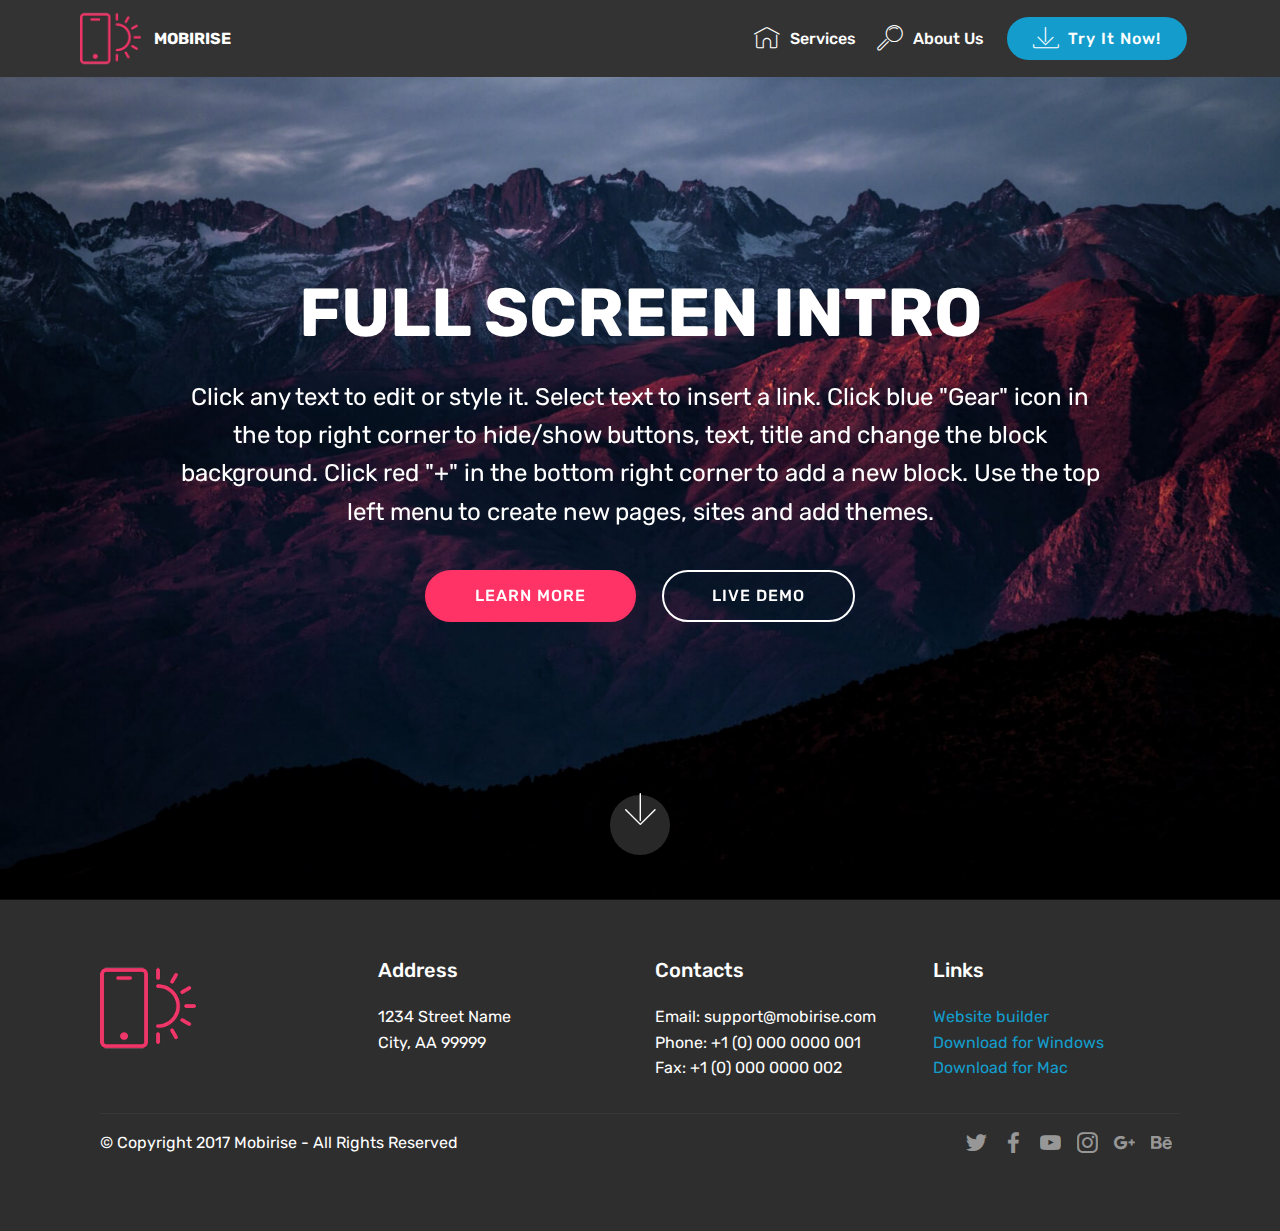
==== index.html @ bca8a63b "create github pages" ====
<!DOCTYPE html>
<html >
<head>
  <!-- Site made with Mobirise Website Builder v4.8.2, https://mobirise.com -->
  <meta charset="UTF-8">
  <meta http-equiv="X-UA-Compatible" content="IE=edge">
  <meta name="generator" content="Mobirise v4.8.2, mobirise.com">
  <meta name="viewport" content="width=device-width, initial-scale=1, minimum-scale=1">
  <link rel="shortcut icon" href="assets/images/logo2.png" type="image/x-icon">
  <meta name="description" content="">
  <title>Home</title>
  <link rel="stylesheet" href="assets/web/assets/mobirise-icons/mobirise-icons.css">
  <link rel="stylesheet" href="assets/tether/tether.min.css">
  <link rel="stylesheet" href="assets/bootstrap/css/bootstrap.min.css">
  <link rel="stylesheet" href="assets/bootstrap/css/bootstrap-grid.min.css">
  <link rel="stylesheet" href="assets/bootstrap/css/bootstrap-reboot.min.css">
  <link rel="stylesheet" href="assets/socicon/css/styles.css">
  <link rel="stylesheet" href="assets/dropdown/css/style.css">
  <link rel="stylesheet" href="assets/theme/css/style.css">
  <link rel="stylesheet" href="assets/mobirise/css/mbr-additional.css" type="text/css">
  
  
  
</head>
<body>
  <section class="menu cid-qTkzRZLJNu" once="menu" id="menu1-0">

    

    <nav class="navbar navbar-expand beta-menu navbar-dropdown align-items-center navbar-fixed-top navbar-toggleable-sm">
        <button class="navbar-toggler navbar-toggler-right" type="button" data-toggle="collapse" data-target="#navbarSupportedContent" aria-controls="navbarSupportedContent" aria-expanded="false" aria-label="Toggle navigation">
            <div class="hamburger">
                <span></span>
                <span></span>
                <span></span>
                <span></span>
            </div>
        </button>
        <div class="menu-logo">
            <div class="navbar-brand">
                <span class="navbar-logo">
                    <a href="https://mobirise.com">
                         <img src="assets/images/logo2.png" alt="Mobirise" style="height: 3.8rem;">
                    </a>
                </span>
                <span class="navbar-caption-wrap">
                    <a class="navbar-caption text-white display-4" href="https://mobirise.com">
                        MOBIRISE
                    </a>
                </span>
            </div>
        </div>
        <div class="collapse navbar-collapse" id="navbarSupportedContent">
            <ul class="navbar-nav nav-dropdown" data-app-modern-menu="true"><li class="nav-item">
                    <a class="nav-link link text-white display-4" href="https://mobirise.com">
                        <span class="mbri-home mbr-iconfont mbr-iconfont-btn"></span>
                        Services
                    </a>
                </li>
                <li class="nav-item">
                    <a class="nav-link link text-white display-4" href="https://mobirise.com">
                        <span class="mbri-search mbr-iconfont mbr-iconfont-btn"></span>
                        About Us
                    </a>
                </li></ul>
            <div class="navbar-buttons mbr-section-btn">
                <a class="btn btn-sm btn-primary display-4" href="https://mobirise.com">
                    <span class="mbri-save mbr-iconfont mbr-iconfont-btn "></span>
                    Try It Now!
                </a>
            </div>
        </div>
    </nav>
</section>

<section class="engine"><a href="https://mobiri.se/e">make your own site</a></section><section class="cid-qTkA127IK8 mbr-fullscreen mbr-parallax-background" id="header2-1">

    

    

    <div class="container align-center">
        <div class="row justify-content-md-center">
            <div class="mbr-white col-md-10">
                <h1 class="mbr-section-title mbr-bold pb-3 mbr-fonts-style display-1">
                    FULL SCREEN INTRO
                </h1>
                
                <p class="mbr-text pb-3 mbr-fonts-style display-5">
                    Click any text to edit or style it. Select text to insert a link. Click blue "Gear" icon in the top right corner to hide/show buttons, text, title and change the block background. Click red "+" in the bottom right corner to add a new block. Use the top left menu to create new pages, sites and add themes.
                </p>
                <div class="mbr-section-btn"><a class="btn btn-md btn-secondary display-4" href="https://mobirise.com">LEARN MORE</a>
                    <a class="btn btn-md btn-white-outline display-4" href="https://mobirise.com">LIVE DEMO</a></div>
            </div>
        </div>
    </div>
    <div class="mbr-arrow hidden-sm-down" aria-hidden="true">
        <a href="#next">
            <i class="mbri-down mbr-iconfont"></i>
        </a>
    </div>
</section>

<section class="cid-qTkAaeaxX5" id="footer1-2">

    

    

    <div class="container">
        <div class="media-container-row content text-white">
            <div class="col-12 col-md-3">
                <div class="media-wrap">
                    <a href="https://mobirise.com/">
                        <img src="assets/images/logo2.png" alt="Mobirise">
                    </a>
                </div>
            </div>
            <div class="col-12 col-md-3 mbr-fonts-style display-7">
                <h5 class="pb-3">
                    Address
                </h5>
                <p class="mbr-text">
                    1234 Street Name
                    <br>City, AA 99999
                </p>
            </div>
            <div class="col-12 col-md-3 mbr-fonts-style display-7">
                <h5 class="pb-3">
                    Contacts
                </h5>
                <p class="mbr-text">
                    Email: support@mobirise.com
                    <br>Phone: +1 (0) 000 0000 001
                    <br>Fax: +1 (0) 000 0000 002
                </p>
            </div>
            <div class="col-12 col-md-3 mbr-fonts-style display-7">
                <h5 class="pb-3">
                    Links
                </h5>
                <p class="mbr-text">
                    <a class="text-primary" href="https://mobirise.com/">Website builder</a>
                    <br><a class="text-primary" href="https://mobirise.com/mobirise-free-win.zip">Download for Windows</a>
                    <br><a class="text-primary" href="https://mobirise.com/mobirise-free-mac.zip">Download for Mac</a>
                </p>
            </div>
        </div>
        <div class="footer-lower">
            <div class="media-container-row">
                <div class="col-sm-12">
                    <hr>
                </div>
            </div>
            <div class="media-container-row mbr-white">
                <div class="col-sm-6 copyright">
                    <p class="mbr-text mbr-fonts-style display-7">
                        © Copyright 2017 Mobirise - All Rights Reserved
                    </p>
                </div>
                <div class="col-md-6">
                    <div class="social-list align-right">
                        <div class="soc-item">
                            <a href="https://twitter.com/mobirise" target="_blank">
                                <span class="socicon-twitter socicon mbr-iconfont mbr-iconfont-social"></span>
                            </a>
                        </div>
                        <div class="soc-item">
                            <a href="https://www.facebook.com/pages/Mobirise/1616226671953247" target="_blank">
                                <span class="socicon-facebook socicon mbr-iconfont mbr-iconfont-social"></span>
                            </a>
                        </div>
                        <div class="soc-item">
                            <a href="https://www.youtube.com/c/mobirise" target="_blank">
                                <span class="socicon-youtube socicon mbr-iconfont mbr-iconfont-social"></span>
                            </a>
                        </div>
                        <div class="soc-item">
                            <a href="https://instagram.com/mobirise" target="_blank">
                                <span class="socicon-instagram socicon mbr-iconfont mbr-iconfont-social"></span>
                            </a>
                        </div>
                        <div class="soc-item">
                            <a href="https://plus.google.com/u/0/+Mobirise" target="_blank">
                                <span class="socicon-googleplus socicon mbr-iconfont mbr-iconfont-social"></span>
                            </a>
                        </div>
                        <div class="soc-item">
                            <a href="https://www.behance.net/Mobirise" target="_blank">
                                <span class="socicon-behance socicon mbr-iconfont mbr-iconfont-social"></span>
                            </a>
                        </div>
                    </div>
                </div>
            </div>
        </div>
    </div>
</section>


  <script src="assets/web/assets/jquery/jquery.min.js"></script>
  <script src="assets/popper/popper.min.js"></script>
  <script src="assets/tether/tether.min.js"></script>
  <script src="assets/bootstrap/js/bootstrap.min.js"></script>
  <script src="assets/dropdown/js/script.min.js"></script>
  <script src="assets/touchswipe/jquery.touch-swipe.min.js"></script>
  <script src="assets/parallax/jarallax.min.js"></script>
  <script src="assets/smoothscroll/smooth-scroll.js"></script>
  <script src="assets/theme/js/script.js"></script>
  
  
</body>
</html>
---- assets/web/assets/mobirise-icons/mobirise-icons.css ----
@font-face {
  font-family: 'MobiriseIcons';
  src:  url('mobirise-icons.eot?spat4u');
  src:  url('mobirise-icons.eot?spat4u#iefix') format('embedded-opentype'),
    url('mobirise-icons.ttf?spat4u') format('truetype'),
    url('mobirise-icons.woff?spat4u') format('woff'),
    url('mobirise-icons.svg?spat4u#MobiriseIcons') format('svg');
  font-weight: normal;
  font-style: normal;
}

[class^="mbri-"], [class*=" mbri-"] {
  /* use !important to prevent issues with browser extensions that change fonts */
  font-family: MobiriseIcons !important;
  speak: none;
  font-style: normal;
  font-weight: normal;
  font-variant: normal;
  text-transform: none;
  line-height: 1;

  /* Better Font Rendering =========== */
  -webkit-font-smoothing: antialiased;
  -moz-osx-font-smoothing: grayscale;
}

.mbri-add-submenu:before {
  content: "\e900";
}
.mbri-alert:before {
  content: "\e901";
}
.mbri-align-center:before {
  content: "\e902";
}
.mbri-align-justify:before {
  content: "\e903";
}
.mbri-align-left:before {
  content: "\e904";
}
.mbri-align-right:before {
  content: "\e905";
}
.mbri-android:before {
  content: "\e906";
}
.mbri-apple:before {
  content: "\e907";
}
.mbri-arrow-down:before {
  content: "\e908";
}
.mbri-arrow-next:before {
  content: "\e909";
}
.mbri-arrow-prev:before {
  content: "\e90a";
}
.mbri-arrow-up:before {
  content: "\e90b";
}
.mbri-bold:before {
  content: "\e90c";
}
.mbri-bookmark:before {
  content: "\e90d";
}
.mbri-bootstrap:before {
  content: "\e90e";
}
.mbri-briefcase:before {
  content: "\e90f";
}
.mbri-browse:before {
  content: "\e910";
}
.mbri-bulleted-list:before {
  content: "\e911";
}
.mbri-calendar:before {
  content: "\e912";
}
.mbri-camera:before {
  content: "\e913";
}
.mbri-cart-add:before {
  content: "\e914";
}
.mbri-cart-full:before {
  content: "\e915";
}
.mbri-cash:before {
  content: "\e916";
}
.mbri-change-style:before {
  content: "\e917";
}
.mbri-chat:before {
  content: "\e918";
}
.mbri-clock:before {
  content: "\e919";
}
.mbri-close:before {
  content: "\e91a";
}
.mbri-cloud:before {
  content: "\e91b";
}
.mbri-code:before {
  content: "\e91c";
}
.mbri-contact-form:before {
  content: "\e91d";
}
.mbri-credit-card:before {
  content: "\e91e";
}
.mbri-cursor-click:before {
  content: "\e91f";
}
.mbri-cust-feedback:before {
  content: "\e920";
}
.mbri-database:before {
  content: "\e921";
}
.mbri-delivery:before {
  content: "\e922";
}
.mbri-desktop:before {
  content: "\e923";
}
.mbri-devices:before {
  content: "\e924";
}
.mbri-down:before {
  content: "\e925";
}
.mbri-download:before {
  content: "\e989";
}
.mbri-drag-n-drop:before {
  content: "\e927";
}
.mbri-drag-n-drop2:before {
  content: "\e928";
}
.mbri-edit:before {
  content: "\e929";
}
.mbri-edit2:before {
  content: "\e92a";
}
.mbri-error:before {
  content: "\e92b";
}
.mbri-extension:before {
  content: "\e92c";
}
.mbri-features:before {
  content: "\e92d";
}
.mbri-file:before {
  content: "\e92e";
}
.mbri-flag:before {
  content: "\e92f";
}
.mbri-folder:before {
  content: "\e930";
}
.mbri-gift:before {
  content: "\e931";
}
.mbri-github:before {
  content: "\e932";
}
.mbri-globe:before {
  content: "\e933";
}
.mbri-globe-2:before {
  content: "\e934";
}
.mbri-growing-chart:before {
  content: "\e935";
}
.mbri-hearth:before {
  content: "\e936";
}
.mbri-help:before {
  content: "\e937";
}
.mbri-home:before {
  content: "\e938";
}
.mbri-hot-cup:before {
  content: "\e939";
}
.mbri-idea:before {
  content: "\e93a";
}
.mbri-image-gallery:before {
  content: "\e93b";
}
.mbri-image-slider:before {
  content: "\e93c";
}
.mbri-info:before {
  content: "\e93d";
}
.mbri-italic:before {
  content: "\e93e";
}
.mbri-key:before {
  content: "\e93f";
}
.mbri-laptop:before {
  content: "\e940";
}
.mbri-layers:before {
  content: "\e941";
}
.mbri-left-right:before {
  content: "\e942";
}
.mbri-left:before {
  content: "\e943";
}
.mbri-letter:before {
  content: "\e944";
}
.mbri-like:before {
  content: "\e945";
}
.mbri-link:before {
  content: "\e946";
}
.mbri-lock:before {
  content: "\e947";
}
.mbri-login:before {
  content: "\e948";
}
.mbri-logout:before {
  content: "\e949";
}
.mbri-magic-stick:before {
  content: "\e94a";
}
.mbri-map-pin:before {
  content: "\e94b";
}
.mbri-menu:before {
  content: "\e94c";
}
.mbri-mobile:before {
  content: "\e94d";
}
.mbri-mobile2:before {
  content: "\e94e";
}
.mbri-mobirise:before {
  content: "\e94f";
}
.mbri-more-horizontal:before {
  content: "\e950";
}
.mbri-more-vertical:before {
  content: "\e951";
}
.mbri-music:before {
  content: "\e952";
}
.mbri-new-file:before {
  content: "\e953";
}
.mbri-numbered-list:before {
  content: "\e954";
}
.mbri-opened-folder:before {
  content: "\e955";
}
.mbri-pages:before {
  content: "\e956";
}
.mbri-paper-plane:before {
  content: "\e957";
}
.mbri-paperclip:before {
  content: "\e958";
}
.mbri-photo:before {
  content: "\e959";
}
.mbri-photos:before {
  content: "\e95a";
}
.mbri-pin:before {
  content: "\e95b";
}
.mbri-play:before {
  content: "\e95c";
}
.mbri-plus:before {
  content: "\e95d";
}
.mbri-preview:before {
  content: "\e95e";
}
.mbri-print:before {
  content: "\e95f";
}
.mbri-protect:before {
  content: "\e960";
}
.mbri-question:before {
  content: "\e961";
}
.mbri-quote-left:before {
  content: "\e962";
}
.mbri-quote-right:before {
  content: "\e963";
}
.mbri-refresh:before {
  content: "\e964";
}
.mbri-responsive:before {
  content: "\e965";
}
.mbri-right:before {
  content: "\e966";
}
.mbri-rocket:before {
  content: "\e967";
}
.mbri-sad-face:before {
  content: "\e968";
}
.mbri-sale:before {
  content: "\e969";
}
.mbri-save:before {
  content: "\e96a";
}
.mbri-search:before {
  content: "\e96b";
}
.mbri-setting:before {
  content: "\e96c";
}
.mbri-setting2:before {
  content: "\e96d";
}
.mbri-setting3:before {
  content: "\e96e";
}
.mbri-share:before {
  content: "\e96f";
}
.mbri-shopping-bag:before {
  content: "\e970";
}
.mbri-shopping-basket:before {
  content: "\e971";
}
.mbri-shopping-cart:before {
  content: "\e972";
}
.mbri-sites:before {
  content: "\e973";
}
.mbri-smile-face:before {
  content: "\e974";
}
.mbri-speed:before {
  content: "\e975";
}
.mbri-star:before {
  content: "\e976";
}
.mbri-success:before {
  content: "\e977";
}
.mbri-sun:before {
  content: "\e978";
}
.mbri-sun2:before {
  content: "\e979";
}
.mbri-tablet:before {
  content: "\e97a";
}
.mbri-tablet-vertical:before {
  content: "\e97b";
}
.mbri-target:before {
  content: "\e97c";
}
.mbri-timer:before {
  content: "\e97d";
}
.mbri-to-ftp:before {
  content: "\e97e";
}
.mbri-to-local-drive:before {
  content: "\e97f";
}
.mbri-touch-swipe:before {
  content: "\e980";
}
.mbri-touch:before {
  content: "\e981";
}
.mbri-trash:before {
  content: "\e982";
}
.mbri-underline:before {
  content: "\e983";
}
.mbri-unlink:before {
  content: "\e984";
}
.mbri-unlock:before {
  content: "\e985";
}
.mbri-up-down:before {
  content: "\e986";
}
.mbri-up:before {
  content: "\e987";
}
.mbri-update:before {
  content: "\e988";
}
.mbri-upload:before {
 content: "\e926"; 
}
.mbri-user:before {
  content: "\e98a";
}
.mbri-user2:before {
  content: "\e98b";
}
.mbri-users:before {
  content: "\e98c";
}
.mbri-video:before {
  content: "\e98d";
}
.mbri-video-play:before {
  content: "\e98e";
}
.mbri-watch:before {
  content: "\e98f";
}
.mbri-website-theme:before {
  content: "\e990";
}
.mbri-wifi:before {
  content: "\e991";
}
.mbri-windows:before {
  content: "\e992";
}
.mbri-zoom-out:before {
  content: "\e993";
}
.mbri-redo:before {
  content: "\e994";
}
.mbri-undo:before {
  content: "\e995";
}
---- assets/socicon/css/styles.css ----
@charset "UTF-8";

@font-face {
  font-family: "socicon";
  src:url("../fonts/socicon.eot");
  src:url("../fonts/socicon.eot?#iefix") format("embedded-opentype"),
    url("../fonts/socicon.woff") format("woff"),
    url("../fonts/socicon.ttf") format("truetype"),
    url("../fonts/socicon.svg#socicon") format("svg");
  font-weight: normal;
  font-style: normal;

}

[data-icon]:before {
  font-family: "socicon" !important;
  content: attr(data-icon);
  font-style: normal !important;
  font-weight: normal !important;
  font-variant: normal !important;
  text-transform: none !important;
  speak: none;
  line-height: 1;
  -webkit-font-smoothing: antialiased;
  -moz-osx-font-smoothing: grayscale;
}

[class^="socicon-"]:before,
[class*=" socicon-"]:before {
  font-family: "socicon" !important;
  font-style: normal !important;
  font-weight: normal !important;
  font-variant: normal !important;
  text-transform: none !important;
  speak: none;
  line-height: 1;
  -webkit-font-smoothing: antialiased;
  -moz-osx-font-smoothing: grayscale;
}

.socicon-modelmayhem:before {
  content: "\e000";
}
.socicon-mixcloud:before {
  content: "\e001";
}
.socicon-drupal:before {
  content: "\e002";
}
.socicon-swarm:before {
  content: "\e003";
}
.socicon-istock:before {
  content: "\e004";
}
.socicon-yammer:before {
  content: "\e005";
}
.socicon-ello:before {
  content: "\e006";
}
.socicon-stackoverflow:before {
  content: "\e007";
}
.socicon-persona:before {
  content: "\e008";
}
.socicon-triplej:before {
  content: "\e009";
}
.socicon-houzz:before {
  content: "\e00a";
}
.socicon-rss:before {
  content: "\e00b";
}
.socicon-paypal:before {
  content: "\e00c";
}
.socicon-odnoklassniki:before {
  content: "\e00d";
}
.socicon-airbnb:before {
  content: "\e00e";
}
.socicon-periscope:before {
  content: "\e00f";
}
.socicon-outlook:before {
  content: "\e010";
}
.socicon-coderwall:before {
  content: "\e011";
}
.socicon-tripadvisor:before {
  content: "\e012";
}
.socicon-appnet:before {
  content: "\e013";
}
.socicon-goodreads:before {
  content: "\e014";
}
.socicon-tripit:before {
  content: "\e015";
}
.socicon-lanyrd:before {
  content: "\e016";
}
.socicon-slideshare:before {
  content: "\e017";
}
.socicon-buffer:before {
  content: "\e018";
}
.socicon-disqus:before {
  content: "\e019";
}
.socicon-vkontakte:before {
  content: "\e01a";
}
.socicon-whatsapp:before {
  content: "\e01b";
}
.socicon-patreon:before {
  content: "\e01c";
}
.socicon-storehouse:before {
  content: "\e01d";
}
.socicon-pocket:before {
  content: "\e01e";
}
.socicon-mail:before {
  content: "\e01f";
}
.socicon-blogger:before {
  content: "\e020";
}
.socicon-technorati:before {
  content: "\e021";
}
.socicon-reddit:before {
  content: "\e022";
}
.socicon-dribbble:before {
  content: "\e023";
}
.socicon-stumbleupon:before {
  content: "\e024";
}
.socicon-digg:before {
  content: "\e025";
}
.socicon-envato:before {
  content: "\e026";
}
.socicon-behance:before {
  content: "\e027";
}
.socicon-delicious:before {
  content: "\e028";
}
.socicon-deviantart:before {
  content: "\e029";
}
.socicon-forrst:before {
  content: "\e02a";
}
.socicon-play:before {
  content: "\e02b";
}
.socicon-zerply:before {
  content: "\e02c";
}
.socicon-wikipedia:before {
  content: "\e02d";
}
.socicon-apple:before {
  content: "\e02e";
}
.socicon-flattr:before {
  content: "\e02f";
}
.socicon-github:before {
  content: "\e030";
}
.socicon-renren:before {
  content: "\e031";
}
.socicon-friendfeed:before {
  content: "\e032";
}
.socicon-newsvine:before {
  content: "\e033";
}
.socicon-identica:before {
  content: "\e034";
}
.socicon-bebo:before {
  content: "\e035";
}
.socicon-zynga:before {
  content: "\e036";
}
.socicon-steam:before {
  content: "\e037";
}
.socicon-xbox:before {
  content: "\e038";
}
.socicon-windows:before {
  content: "\e039";
}
.socicon-qq:before {
  content: "\e03a";
}
.socicon-douban:before {
  content: "\e03b";
}
.socicon-meetup:before {
  content: "\e03c";
}
.socicon-playstation:before {
  content: "\e03d";
}
.socicon-android:before {
  content: "\e03e";
}
.socicon-snapchat:before {
  content: "\e03f";
}
.socicon-twitter:before {
  content: "\e040";
}
.socicon-facebook:before {
  content: "\e041";
}
.socicon-googleplus:before {
  content: "\e042";
}
.socicon-pinterest:before {
  content: "\e043";
}
.socicon-foursquare:before {
  content: "\e044";
}
.socicon-yahoo:before {
  content: "\e045";
}
.socicon-skype:before {
  content: "\e046";
}
.socicon-yelp:before {
  content: "\e047";
}
.socicon-feedburner:before {
  content: "\e048";
}
.socicon-linkedin:before {
  content: "\e049";
}
.socicon-viadeo:before {
  content: "\e04a";
}
.socicon-xing:before {
  content: "\e04b";
}
.socicon-myspace:before {
  content: "\e04c";
}
.socicon-soundcloud:before {
  content: "\e04d";
}
.socicon-spotify:before {
  content: "\e04e";
}
.socicon-grooveshark:before {
  content: "\e04f";
}
.socicon-lastfm:before {
  content: "\e050";
}
.socicon-youtube:before {
  content: "\e051";
}
.socicon-vimeo:before {
  content: "\e052";
}
.socicon-dailymotion:before {
  content: "\e053";
}
.socicon-vine:before {
  content: "\e054";
}
.socicon-flickr:before {
  content: "\e055";
}
.socicon-500px:before {
  content: "\e056";
}
.socicon-wordpress:before {
  content: "\e058";
}
.socicon-tumblr:before {
  content: "\e059";
}
.socicon-twitch:before {
  content: "\e05a";
}
.socicon-8tracks:before {
  content: "\e05b";
}
.socicon-amazon:before {
  content: "\e05c";
}
.socicon-icq:before {
  content: "\e05d";
}
.socicon-smugmug:before {
  content: "\e05e";
}
.socicon-ravelry:before {
  content: "\e05f";
}
.socicon-weibo:before {
  content: "\e060";
}
.socicon-baidu:before {
  content: "\e061";
}
.socicon-angellist:before {
  content: "\e062";
}
.socicon-ebay:before {
  content: "\e063";
}
.socicon-imdb:before {
  content: "\e064";
}
.socicon-stayfriends:before {
  content: "\e065";
}
.socicon-residentadvisor:before {
  content: "\e066";
}
.socicon-google:before {
  content: "\e067";
}
.socicon-yandex:before {
  content: "\e068";
}
.socicon-sharethis:before {
  content: "\e069";
}
.socicon-bandcamp:before {
  content: "\e06a";
}
.socicon-itunes:before {
  content: "\e06b";
}
.socicon-deezer:before {
  content: "\e06c";
}
.socicon-telegram:before {
  content: "\e06e";
}
.socicon-openid:before {
  content: "\e06f";
}
.socicon-amplement:before {
  content: "\e070";
}
.socicon-viber:before {
  content: "\e071";
}
.socicon-zomato:before {
  content: "\e072";
}
.socicon-draugiem:before {
  content: "\e074";
}
.socicon-endomodo:before {
  content: "\e075";
}
.socicon-filmweb:before {
  content: "\e076";
}
.socicon-stackexchange:before {
  content: "\e077";
}
.socicon-wykop:before {
  content: "\e078";
}
.socicon-teamspeak:before {
  content: "\e079";
}
.socicon-teamviewer:before {
  content: "\e07a";
}
.socicon-ventrilo:before {
  content: "\e07b";
}
.socicon-younow:before {
  content: "\e07c";
}
.socicon-raidcall:before {
  content: "\e07d";
}
.socicon-mumble:before {
  content: "\e07e";
}
.socicon-medium:before {
  content: "\e06d";
}
.socicon-bebee:before {
  content: "\e07f";
}
.socicon-hitbox:before {
  content: "\e080";
}
.socicon-reverbnation:before {
  content: "\e081";
}
.socicon-formulr:before {
  content: "\e082";
}
.socicon-instagram:before {
  content: "\e057";
}
.socicon-battlenet:before {
  content: "\e083";
}
.socicon-chrome:before {
  content: "\e084";
}
.socicon-discord:before {
  content: "\e086";
}
.socicon-issuu:before {
  content: "\e087";
}
.socicon-macos:before {
  content: "\e088";
}
.socicon-firefox:before {
  content: "\e089";
}
.socicon-opera:before {
  content: "\e08d";
}
.socicon-keybase:before {
  content: "\e090";
}
.socicon-alliance:before {
  content: "\e091";
}
.socicon-livejournal:before {
  content: "\e092";
}
.socicon-googlephotos:before {
  content: "\e093";
}
.socicon-horde:before {
  content: "\e094";
}
.socicon-etsy:before {
  content: "\e095";
}
.socicon-zapier:before {
  content: "\e096";
}
.socicon-google-scholar:before {
  content: "\e097";
}
.socicon-researchgate:before {
  content: "\e098";
}
.socicon-wechat:before {
  content: "\e099";
}
.socicon-strava:before {
  content: "\e09a";
}
.socicon-line:before {
  content: "\e09b";
}
.socicon-lyft:before {
  content: "\e09c";
}
.socicon-uber:before {
  content: "\e09d";
}
.socicon-songkick:before {
  content: "\e09e";
}
.socicon-viewbug:before {
  content: "\e09f";
}
.socicon-googlegroups:before {
  content: "\e0a0";
}
.socicon-quora:before {
  content: "\e073";
}
.socicon-diablo:before {
  content: "\e085";
}
.socicon-blizzard:before {
  content: "\e0a1";
}
.socicon-hearthstone:before {
  content: "\e08b";
}
.socicon-heroes:before {
  content: "\e08a";
}
.socicon-overwatch:before {
  content: "\e08c";
}
.socicon-warcraft:before {
  content: "\e08e";
}
.socicon-starcraft:before {
  content: "\e08f";
}
.socicon-beam:before {
  content: "\e0a2";
}
.socicon-curse:before {
  content: "\e0a3";
}
.socicon-player:before {
  content: "\e0a4";
}
.socicon-streamjar:before {
  content: "\e0a5";
}
.socicon-nintendo:before {
  content: "\e0a6";
}
.socicon-hellocoton:before {
  content: "\e0a7";
}
---- assets/dropdown/css/style.css ----
.navbar-dropdown {
  left: 0;
  padding: 0;
  position: absolute;
  right: 0;
  top: 0;
  transition: all 0.45s ease;
  z-index: 1030;
  background: #282828; }
  .navbar-dropdown .navbar-logo {
    margin-right: 0.8rem;
    transition: margin 0.3s ease-in-out;
    vertical-align: middle; }
    .navbar-dropdown .navbar-logo img {
      height: 3.125rem;
      transition: all 0.3s ease-in-out; }
    .navbar-dropdown .navbar-logo.mbr-iconfont {
      font-size: 3.125rem;
      line-height: 3.125rem; }
  .navbar-dropdown .navbar-caption {
    font-weight: 700;
    white-space: normal;
    vertical-align: -4px;
    line-height: 3.125rem !important; }
    .navbar-dropdown .navbar-caption, .navbar-dropdown .navbar-caption:hover {
      color: inherit;
      text-decoration: none; }
  .navbar-dropdown .mbr-iconfont + .navbar-caption {
    vertical-align: -1px; }
  .navbar-dropdown.navbar-fixed-top {
    position: fixed; }
  .navbar-dropdown .navbar-brand span {
    vertical-align: -4px; }
  .navbar-dropdown.bg-color.transparent {
    background: none; }
  .navbar-dropdown.navbar-short .navbar-brand {
    padding: 0.625rem 0; }
    .navbar-dropdown.navbar-short .navbar-brand span {
      vertical-align: -1px; }
  .navbar-dropdown.navbar-short .navbar-caption {
    line-height: 2.375rem !important;
    vertical-align: -2px; }
  .navbar-dropdown.navbar-short .navbar-logo {
    margin-right: 0.5rem; }
    .navbar-dropdown.navbar-short .navbar-logo img {
      height: 2.375rem; }
    .navbar-dropdown.navbar-short .navbar-logo.mbr-iconfont {
      font-size: 2.375rem;
      line-height: 2.375rem; }
  .navbar-dropdown.navbar-short .mbr-table-cell {
    height: 3.625rem; }
  .navbar-dropdown .navbar-close {
    left: 0.6875rem;
    position: fixed;
    top: 0.75rem;
    z-index: 1000; }
  .navbar-dropdown .hamburger-icon {
    content: "";
    display: inline-block;
    vertical-align: middle;
    width: 16px;
    -webkit-box-shadow: 0 -6px 0 1px #282828,0 0 0 1px #282828,0 6px 0 1px #282828;
    -moz-box-shadow: 0 -6px 0 1px #282828,0 0 0 1px #282828,0 6px 0 1px #282828;
    box-shadow: 0 -6px 0 1px #282828,0 0 0 1px #282828,0 6px 0 1px #282828; }

.dropdown-menu .dropdown-toggle[data-toggle="dropdown-submenu"]::after {
  border-bottom: 0.35em solid transparent;
  border-left: 0.35em solid;
  border-right: 0;
  border-top: 0.35em solid transparent;
  margin-left: 0.3rem; }

.dropdown-menu .dropdown-item:focus {
  outline: 0; }

.nav-dropdown {
  font-size: 0.75rem;
  font-weight: 500;
  height: auto !important; }
  .nav-dropdown .nav-btn {
    padding-left: 1rem; }
  .nav-dropdown .link {
    margin: .667em 1.667em;
    font-weight: 500;
    padding: 0;
    transition: color .2s ease-in-out; }
    .nav-dropdown .link.dropdown-toggle {
      margin-right: 2.583em; }
      .nav-dropdown .link.dropdown-toggle::after {
        margin-left: .25rem;
        border-top: 0.35em solid;
        border-right: 0.35em solid transparent;
        border-left: 0.35em solid transparent;
        border-bottom: 0; }
      .nav-dropdown .link.dropdown-toggle[aria-expanded="true"] {
        margin: 0;
        padding: 0.667em 3.263em  0.667em 1.667em; }
  .nav-dropdown .link::after,
  .nav-dropdown .dropdown-item::after {
    color: inherit; }
  .nav-dropdown .btn {
    font-size: 0.75rem;
    font-weight: 700;
    letter-spacing: 0;
    margin-bottom: 0;
    padding-left: 1.25rem;
    padding-right: 1.25rem; }
  .nav-dropdown .dropdown-menu {
    border-radius: 0;
    border: 0;
    left: 0;
    margin: 0;
    padding-bottom: 1.25rem;
    padding-top: 1.25rem;
    position: relative; }
  .nav-dropdown .dropdown-submenu {
    margin-left: 0.125rem;
    top: 0; }
  .nav-dropdown .dropdown-item {
    font-weight: 500;
    line-height: 2;
    padding: 0.3846em 4.615em 0.3846em 1.5385em;
    position: relative;
    transition: color .2s ease-in-out, background-color .2s ease-in-out; }
    .nav-dropdown .dropdown-item::after {
      margin-top: -0.3077em;
      position: absolute;
      right: 1.1538em;
      top: 50%; }
    .nav-dropdown .dropdown-item:focus, .nav-dropdown .dropdown-item:hover {
      background: none; }

@media (max-width: 767px) {
  .nav-dropdown.navbar-toggleable-sm {
    bottom: 0;
    display: none;
    left: 0;
    overflow-x: hidden;
    position: fixed;
    top: 0;
    transform: translateX(-100%);
    -ms-transform: translateX(-100%);
    -webkit-transform: translateX(-100%);
    width: 18.75rem;
    z-index: 999; } }
.nav-dropdown.navbar-toggleable-xl {
  bottom: 0;
  display: none;
  left: 0;
  overflow-x: hidden;
  position: fixed;
  top: 0;
  transform: translateX(-100%);
  -ms-transform: translateX(-100%);
  -webkit-transform: translateX(-100%);
  width: 18.75rem;
  z-index: 999; }

.nav-dropdown-sm {
  display: block !important;
  overflow-x: hidden;
  overflow: auto;
  padding-top: 3.875rem; }
  .nav-dropdown-sm::after {
    content: "";
    display: block;
    height: 3rem;
    width: 100%; }
  .nav-dropdown-sm.collapse.in ~ .navbar-close {
    display: block !important; }
  .nav-dropdown-sm.collapsing, .nav-dropdown-sm.collapse.in {
    transform: translateX(0);
    -ms-transform: translateX(0);
    -webkit-transform: translateX(0);
    transition: all 0.25s ease-out;
    -webkit-transition: all 0.25s ease-out;
    background: #282828; }
  .nav-dropdown-sm.collapsing[aria-expanded="false"] {
    transform: translateX(-100%);
    -ms-transform: translateX(-100%);
    -webkit-transform: translateX(-100%); }
  .nav-dropdown-sm .nav-item {
    display: block;
    margin-left: 0 !important;
    padding-left: 0; }
  .nav-dropdown-sm .link,
  .nav-dropdown-sm .dropdown-item {
    border-top: 1px dotted rgba(255, 255, 255, 0.1);
    font-size: 0.8125rem;
    line-height: 1.6;
    margin: 0 !important;
    padding: 0.875rem 2.4rem 0.875rem 1.5625rem !important;
    position: relative;
    white-space: normal; }
    .nav-dropdown-sm .link:focus, .nav-dropdown-sm .link:hover,
    .nav-dropdown-sm .dropdown-item:focus,
    .nav-dropdown-sm .dropdown-item:hover {
      background: rgba(0, 0, 0, 0.2) !important;
      color: #c0a375; }
  .nav-dropdown-sm .nav-btn {
    position: relative;
    padding: 1.5625rem 1.5625rem 0 1.5625rem; }
    .nav-dropdown-sm .nav-btn::before {
      border-top: 1px dotted rgba(255, 255, 255, 0.1);
      content: "";
      left: 0;
      position: absolute;
      top: 0;
      width: 100%; }
    .nav-dropdown-sm .nav-btn + .nav-btn {
      padding-top: 0.625rem; }
      .nav-dropdown-sm .nav-btn + .nav-btn::before {
        display: none; }
  .nav-dropdown-sm .btn {
    padding: 0.625rem 0; }
  .nav-dropdown-sm .dropdown-toggle[data-toggle="dropdown-submenu"]::after {
    margin-left: .25rem;
    border-top: 0.35em solid;
    border-right: 0.35em solid transparent;
    border-left: 0.35em solid transparent;
    border-bottom: 0; }
  .nav-dropdown-sm .dropdown-toggle[data-toggle="dropdown-submenu"][aria-expanded="true"]::after {
    border-top: 0;
    border-right: 0.35em solid transparent;
    border-left: 0.35em solid transparent;
    border-bottom: 0.35em solid; }
  .nav-dropdown-sm .dropdown-menu {
    margin: 0;
    padding: 0;
    position: relative;
    top: 0;
    left: 0;
    width: 100%;
    border: 0;
    float: none;
    border-radius: 0;
    background: none; }
  .nav-dropdown-sm .dropdown-submenu {
    left: 100%;
    margin-left: 0.125rem;
    margin-top: -1.25rem;
    top: 0; }

.navbar-toggleable-sm .nav-dropdown .dropdown-menu {
  position: absolute; }

.navbar-toggleable-sm .nav-dropdown .dropdown-submenu {
  left: 100%;
  margin-left: 0.125rem;
  margin-top: -1.25rem;
  top: 0; }

.navbar-toggleable-sm.opened .nav-dropdown .dropdown-menu {
  position: relative; }

.navbar-toggleable-sm.opened .nav-dropdown .dropdown-submenu {
  left: 0;
  margin-left: 00rem;
  margin-top: 0rem;
  top: 0; }

.is-builder .nav-dropdown.collapsing {
  transition: none !important; }

/*# sourceMappingURL=style.css.map */
---- assets/theme/css/style.css ----
/*!
 * Mobirise v4 theme (https://mobirise.com/)
 * Copyright 2017 Mobirise
 */
section {
  background-color: #eeeeee; }

section,
.container,
.container-fluid {
  position: relative;
  word-wrap: break-word; }

a.mbr-iconfont:hover {
  text-decoration: none; }

.article .lead p, .article .lead ul, .article .lead ol, .article .lead pre, .article .lead blockquote {
  margin-bottom: 0; }

a {
  font-style: normal;
  font-weight: 400;
  cursor: pointer; }
  a, a:hover {
    text-decoration: none; }

figure {
  margin-bottom: 0; }

body {
  color: #232323; }

h1, h2, h3, h4, h5, h6,
.h1, .h2, .h3, .h4, .h5, .h6,
.display-1, .display-2, .display-3, .display-4 {
  line-height: 1;
  word-break: break-word;
  word-wrap: break-word; }

b, strong {
  font-weight: bold; }

blockquote {
  padding: 10px 0 10px 20px;
  position: relative;
  border-left: 2px solid;
  border-color: #ff3366; }

input:-webkit-autofill, input:-webkit-autofill:hover, input:-webkit-autofill:focus, input:-webkit-autofill:active {
  transition-delay: 9999s;
  transition-property: background-color, color; }

textarea[type="hidden"] {
  display: none; }

body {
  position: relative; }

section {
  background-position: 50% 50%;
  background-repeat: no-repeat;
  background-size: cover; }
  section .mbr-background-video,
  section .mbr-background-video-preview {
    position: absolute;
    bottom: 0;
    left: 0;
    right: 0;
    top: 0; }

.hidden {
  visibility: hidden; }

.mbr-z-index20 {
  z-index: 20; }

/*! Base colors */
.mbr-white {
  color: #ffffff; }

.mbr-black {
  color: #000000; }

.mbr-bg-white {
  background-color: #ffffff; }

.mbr-bg-black {
  background-color: #000000; }

/*! Text-aligns */
.align-left {
  text-align: left; }

.align-center {
  text-align: center; }

.align-right {
  text-align: right; }

@media (max-width: 767px) {
  .align-left, .align-center, .align-right, .mbr-section-btn, .mbr-section-title {
    text-align: center; } }
/*! Font-weight  */
.mbr-light {
  font-weight: 300; }

.mbr-regular {
  font-weight: 400; }

.mbr-semibold {
  font-weight: 500; }

.mbr-bold {
  font-weight: 700; }

/*! Media  */
.media-size-item {
  -webkit-flex: 1 1 auto;
  -moz-flex: 1 1 auto;
  -ms-flex: 1 1 auto;
  -o-flex: 1 1 auto;
  flex: 1 1 auto; }

.media-content {
  -webkit-flex-basis: 100%;
  flex-basis: 100%; }

.media-container-row {
  display: -ms-flexbox;
  display: -webkit-flex;
  display: flex;
  -webkit-flex-direction: row;
  -ms-flex-direction: row;
  flex-direction: row;
  -webkit-flex-wrap: wrap;
  -ms-flex-wrap: wrap;
  flex-wrap: wrap;
  -webkit-justify-content: center;
  -ms-flex-pack: center;
  justify-content: center;
  -webkit-align-content: center;
  -ms-flex-line-pack: center;
  align-content: center;
  -webkit-align-items: start;
  -ms-flex-align: start;
  align-items: start; }
  .media-container-row .media-size-item {
    width: 400px; }

.media-container-column {
  display: -ms-flexbox;
  display: -webkit-flex;
  display: flex;
  -webkit-flex-direction: column;
  -ms-flex-direction: column;
  flex-direction: column;
  -webkit-flex-wrap: wrap;
  -ms-flex-wrap: wrap;
  flex-wrap: wrap;
  -webkit-justify-content: center;
  -ms-flex-pack: center;
  justify-content: center;
  -webkit-align-content: center;
  -ms-flex-line-pack: center;
  align-content: center;
  -webkit-align-items: stretch;
  -ms-flex-align: stretch;
  align-items: stretch; }
  .media-container-column > * {
    width: 100%; }

@media (min-width: 992px) {
  .media-container-row {
    -webkit-flex-wrap: nowrap;
    -ms-flex-wrap: nowrap;
    flex-wrap: nowrap; } }
figure {
  overflow: hidden; }

figure[mbr-media-size] {
  transition: width 0.1s; }

.mbr-figure img, .mbr-figure iframe {
  display: block;
  width: 100%; }

.card {
  background-color: transparent;
  border: none; }

.card-img {
  text-align: center;
  flex-shrink: 0; }

.media {
  max-width: 100%;
  margin: 0 auto; }

.mbr-figure {
  -ms-flex-item-align: center;
  -ms-grid-row-align: center;
  -webkit-align-self: center;
  align-self: center; }

.media-container > div {
  max-width: 100%; }

.mbr-figure img, .card-img img {
  width: 100%; }

@media (max-width: 991px) {
  .media-size-item {
    width: auto !important; }

  .media {
    width: auto; }

  .mbr-figure {
    width: 100% !important; } }
/*! Buttons */
.mbr-section-btn {
  margin-left: -.25rem;
  margin-right: -.25rem;
  font-size: 0; }

nav .mbr-section-btn {
  margin-left: 0rem;
  margin-right: 0rem; }

/*! Btn icon margin */
.btn .mbr-iconfont, .btn.btn-sm .mbr-iconfont {
  cursor: pointer;
  margin-right: 0.5rem; }

.btn.btn-md .mbr-iconfont, .btn.btn-md .mbr-iconfont {
  margin-right: 0.8rem; }

.mbr-regular {
  font-weight: 400; }

.mbr-semibold {
  font-weight: 500; }

.mbr-bold {
  font-weight: 700; }

[type="submit"] {
  -webkit-appearance: none; }

/*! Full-screen */
.mbr-fullscreen .mbr-overlay {
  min-height: 100vh; }

.mbr-fullscreen {
  display: flex;
  display: -webkit-flex;
  display: -moz-flex;
  display: -ms-flex;
  display: -o-flex;
  align-items: center;
  -webkit-align-items: center;
  min-height: 100vh;
  padding-top: 3rem;
  padding-bottom: 3rem; }

/*! Map */
.map {
  height: 25rem;
  position: relative; }
  .map iframe {
    width: 100%;
    height: 100%; }

/* Form */
.form-asterisk {
  font-family: initial;
  position: absolute;
  top: -2px;
  font-weight: normal; }

/*! Scroll to top arrow */
.mbr-arrow-up {
  bottom: 25px;
  right: 90px;
  position: fixed;
  text-align: right;
  z-index: 5000;
  color: #ffffff;
  font-size: 32px;
  transform: rotate(180deg);
  -webkit-transform: rotate(180deg); }

.mbr-arrow-up a {
  background: rgba(0, 0, 0, 0.2);
  border-radius: 3px;
  color: #fff;
  display: inline-block;
  height: 60px;
  width: 60px;
  outline-style: none !important;
  position: relative;
  text-decoration: none;
  transition: all .3s ease-in-out;
  cursor: pointer;
  text-align: center; }
  .mbr-arrow-up a:hover {
    background-color: rgba(0, 0, 0, 0.4); }
  .mbr-arrow-up a i {
    line-height: 60px; }

.mbr-arrow-up-icon {
  display: block;
  color: #fff; }

.mbr-arrow-up-icon::before {
  content: "\203a";
  display: inline-block;
  font-family: serif;
  font-size: 32px;
  line-height: 1;
  font-style: normal;
  position: relative;
  top: 6px;
  left: -4px;
  -webkit-transform: rotate(-90deg);
  transform: rotate(-90deg); }

/*! Arrow Down */
.mbr-arrow {
  position: absolute;
  bottom: 45px;
  left: 50%;
  width: 60px;
  height: 60px;
  cursor: pointer;
  background-color: rgba(80, 80, 80, 0.5);
  border-radius: 50%;
  -webkit-transform: translateX(-50%);
  transform: translateX(-50%); }
  .mbr-arrow > a {
    display: inline-block;
    text-decoration: none;
    outline-style: none;
    -webkit-animation: arrowdown 1.7s ease-in-out infinite;
    animation: arrowdown 1.7s ease-in-out infinite; }
    .mbr-arrow > a > i {
      position: absolute;
      top: -2px;
      left: 15px;
      font-size: 2rem; }

@keyframes arrowdown {
  0% {
    transform: translateY(0px);
    -webkit-transform: translateY(0px); }
  50% {
    transform: translateY(-5px);
    -webkit-transform: translateY(-5px); }
  100% {
    transform: translateY(0px);
    -webkit-transform: translateY(0px); } }
@-webkit-keyframes arrowdown {
  0% {
    transform: translateY(0px);
    -webkit-transform: translateY(0px); }
  50% {
    transform: translateY(-5px);
    -webkit-transform: translateY(-5px); }
  100% {
    transform: translateY(0px);
    -webkit-transform: translateY(0px); } }
@media (max-width: 500px) {
  .mbr-arrow-up {
    left: 50%;
    right: auto;
    transform: translateX(-50%) rotate(180deg);
    -webkit-transform: translateX(-50%) rotate(180deg); } }
/*Gradients animation*/
@keyframes gradient-animation {
  from {
    background-position: 0% 100%;
    animation-timing-function: ease-in-out; }
  to {
    background-position: 100% 0%;
    animation-timing-function: ease-in-out; } }
@-webkit-keyframes gradient-animation {
  from {
    background-position: 0% 100%;
    animation-timing-function: ease-in-out; }
  to {
    background-position: 100% 0%;
    animation-timing-function: ease-in-out; } }
.bg-gradient {
  background-size: 200% 200%;
  animation: gradient-animation 5s infinite alternate;
  -webkit-animation: gradient-animation 5s infinite alternate; }

.menu .navbar-brand {
  display: -webkit-flex; }
  .menu .navbar-brand span {
    display: flex;
    display: -webkit-flex; }
  .menu .navbar-brand .navbar-caption-wrap {
    display: -webkit-flex; }
  .menu .navbar-brand .navbar-logo img {
    display: -webkit-flex; }
@media (min-width: 768px) and (max-width: 991px) {
  .menu .navbar-toggleable-sm .navbar-nav {
    display: -webkit-box;
    display: -webkit-flex;
    display: -ms-flexbox; } }
@media (min-width: 992px) {
  .menu .navbar-nav.nav-dropdown {
    display: -webkit-flex; }
  .menu .navbar-toggleable-sm .navbar-collapse {
    display: -webkit-flex !important; } }

/*# sourceMappingURL=style.css.map */
.engine {
	position: absolute;
	text-indent: -2400px;
	text-align: center;
	padding: 0;
	top: 0;
	left: -2400px;
}
---- assets/mobirise/css/mbr-additional.css ----
@import url(https://fonts.googleapis.com/css?family=Rubik:300,300i,400,400i,500,500i,700,700i,900,900i);





body {
  font-style: normal;
  line-height: 1.5;
}
.mbr-section-title {
  font-style: normal;
  line-height: 1.2;
}
.mbr-section-subtitle {
  line-height: 1.3;
}
.mbr-text {
  font-style: normal;
  line-height: 1.6;
}
.display-1 {
  font-family: 'Rubik', sans-serif;
  font-size: 4.25rem;
}
.display-1 > .mbr-iconfont {
  font-size: 6.8rem;
}
.display-2 {
  font-family: 'Rubik', sans-serif;
  font-size: 3rem;
}
.display-2 > .mbr-iconfont {
  font-size: 4.8rem;
}
.display-4 {
  font-family: 'Rubik', sans-serif;
  font-size: 1rem;
}
.display-4 > .mbr-iconfont {
  font-size: 1.6rem;
}
.display-5 {
  font-family: 'Rubik', sans-serif;
  font-size: 1.5rem;
}
.display-5 > .mbr-iconfont {
  font-size: 2.4rem;
}
.display-7 {
  font-family: 'Rubik', sans-serif;
  font-size: 1rem;
}
.display-7 > .mbr-iconfont {
  font-size: 1.6rem;
}
/* ---- Fluid typography for mobile devices ---- */
/* 1.4 - font scale ratio ( bootstrap == 1.42857 ) */
/* 100vw - current viewport width */
/* (48 - 20)  48 == 48rem == 768px, 20 == 20rem == 320px(minimal supported viewport) */
/* 0.65 - min scale variable, may vary */
@media (max-width: 768px) {
  .display-1 {
    font-size: 3.4rem;
    font-size: calc( 2.1374999999999997rem + (4.25 - 2.1374999999999997) * ((100vw - 20rem) / (48 - 20)));
    line-height: calc( 1.4 * (2.1374999999999997rem + (4.25 - 2.1374999999999997) * ((100vw - 20rem) / (48 - 20))));
  }
  .display-2 {
    font-size: 2.4rem;
    font-size: calc( 1.7rem + (3 - 1.7) * ((100vw - 20rem) / (48 - 20)));
    line-height: calc( 1.4 * (1.7rem + (3 - 1.7) * ((100vw - 20rem) / (48 - 20))));
  }
  .display-4 {
    font-size: 0.8rem;
    font-size: calc( 1rem + (1 - 1) * ((100vw - 20rem) / (48 - 20)));
    line-height: calc( 1.4 * (1rem + (1 - 1) * ((100vw - 20rem) / (48 - 20))));
  }
  .display-5 {
    font-size: 1.2rem;
    font-size: calc( 1.175rem + (1.5 - 1.175) * ((100vw - 20rem) / (48 - 20)));
    line-height: calc( 1.4 * (1.175rem + (1.5 - 1.175) * ((100vw - 20rem) / (48 - 20))));
  }
}
/* Buttons */
.btn {
  font-weight: 500;
  border-width: 2px;
  font-style: normal;
  letter-spacing: 1px;
  margin: .4rem .8rem;
  white-space: normal;
  -webkit-transition: all 0.3s ease-in-out;
  -moz-transition: all 0.3s ease-in-out;
  transition: all 0.3s ease-in-out;
  padding: 1rem 3rem;
  border-radius: 3px;
  display: inline-flex;
  align-items: center;
  justify-content: center;
  word-break: break-word;
}
.btn-sm {
  font-weight: 500;
  letter-spacing: 1px;
  -webkit-transition: all 0.3s ease-in-out;
  -moz-transition: all 0.3s ease-in-out;
  transition: all 0.3s ease-in-out;
  padding: 0.6rem 1.5rem;
  border-radius: 3px;
}
.btn-md {
  font-weight: 500;
  letter-spacing: 1px;
  margin: .4rem .8rem !important;
  -webkit-transition: all 0.3s ease-in-out;
  -moz-transition: all 0.3s ease-in-out;
  transition: all 0.3s ease-in-out;
  padding: 1rem 3rem;
  border-radius: 3px;
}
.btn-lg {
  font-weight: 500;
  letter-spacing: 1px;
  margin: .4rem .8rem !important;
  -webkit-transition: all 0.3s ease-in-out;
  -moz-transition: all 0.3s ease-in-out;
  transition: all 0.3s ease-in-out;
  padding: 1.2rem 3.2rem;
  border-radius: 3px;
}
.bg-primary {
  background-color: #149dcc !important;
}
.bg-success {
  background-color: #f7ed4a !important;
}
.bg-info {
  background-color: #82786e !important;
}
.bg-warning {
  background-color: #879a9f !important;
}
.bg-danger {
  background-color: #b1a374 !important;
}
.btn-primary,
.btn-primary:active {
  background-color: #149dcc !important;
  border-color: #149dcc !important;
  color: #ffffff !important;
}
.btn-primary:hover,
.btn-primary:focus,
.btn-primary.focus,
.btn-primary.active {
  color: #ffffff !important;
  background-color: #0d6786 !important;
  border-color: #0d6786 !important;
}
.btn-primary.disabled,
.btn-primary:disabled {
  color: #ffffff !important;
  background-color: #0d6786 !important;
  border-color: #0d6786 !important;
}
.btn-secondary,
.btn-secondary:active {
  background-color: #ff3366 !important;
  border-color: #ff3366 !important;
  color: #ffffff !important;
}
.btn-secondary:hover,
.btn-secondary:focus,
.btn-secondary.focus,
.btn-secondary.active {
  color: #ffffff !important;
  background-color: #e50039 !important;
  border-color: #e50039 !important;
}
.btn-secondary.disabled,
.btn-secondary:disabled {
  color: #ffffff !important;
  background-color: #e50039 !important;
  border-color: #e50039 !important;
}
.btn-info,
.btn-info:active {
  background-color: #82786e !important;
  border-color: #82786e !important;
  color: #ffffff !important;
}
.btn-info:hover,
.btn-info:focus,
.btn-info.focus,
.btn-info.active {
  color: #ffffff !important;
  background-color: #59524b !important;
  border-color: #59524b !important;
}
.btn-info.disabled,
.btn-info:disabled {
  color: #ffffff !important;
  background-color: #59524b !important;
  border-color: #59524b !important;
}
.btn-success,
.btn-success:active {
  background-color: #f7ed4a !important;
  border-color: #f7ed4a !important;
  color: #3f3c03 !important;
}
.btn-success:hover,
.btn-success:focus,
.btn-success.focus,
.btn-success.active {
  color: #3f3c03 !important;
  background-color: #eadd0a !important;
  border-color: #eadd0a !important;
}
.btn-success.disabled,
.btn-success:disabled {
  color: #3f3c03 !important;
  background-color: #eadd0a !important;
  border-color: #eadd0a !important;
}
.btn-warning,
.btn-warning:active {
  background-color: #879a9f !important;
  border-color: #879a9f !important;
  color: #ffffff !important;
}
.btn-warning:hover,
.btn-warning:focus,
.btn-warning.focus,
.btn-warning.active {
  color: #ffffff !important;
  background-color: #617479 !important;
  border-color: #617479 !important;
}
.btn-warning.disabled,
.btn-warning:disabled {
  color: #ffffff !important;
  background-color: #617479 !important;
  border-color: #617479 !important;
}
.btn-danger,
.btn-danger:active {
  background-color: #b1a374 !important;
  border-color: #b1a374 !important;
  color: #ffffff !important;
}
.btn-danger:hover,
.btn-danger:focus,
.btn-danger.focus,
.btn-danger.active {
  color: #ffffff !important;
  background-color: #8b7d4e !important;
  border-color: #8b7d4e !important;
}
.btn-danger.disabled,
.btn-danger:disabled {
  color: #ffffff !important;
  background-color: #8b7d4e !important;
  border-color: #8b7d4e !important;
}
.btn-white {
  color: #333333 !important;
}
.btn-white,
.btn-white:active {
  background-color: #ffffff !important;
  border-color: #ffffff !important;
  color: #808080 !important;
}
.btn-white:hover,
.btn-white:focus,
.btn-white.focus,
.btn-white.active {
  color: #808080 !important;
  background-color: #d9d9d9 !important;
  border-color: #d9d9d9 !important;
}
.btn-white.disabled,
.btn-white:disabled {
  color: #808080 !important;
  background-color: #d9d9d9 !important;
  border-color: #d9d9d9 !important;
}
.btn-black,
.btn-black:active {
  background-color: #333333 !important;
  border-color: #333333 !important;
  color: #ffffff !important;
}
.btn-black:hover,
.btn-black:focus,
.btn-black.focus,
.btn-black.active {
  color: #ffffff !important;
  background-color: #0d0d0d !important;
  border-color: #0d0d0d !important;
}
.btn-black.disabled,
.btn-black:disabled {
  color: #ffffff !important;
  background-color: #0d0d0d !important;
  border-color: #0d0d0d !important;
}
.btn-primary-outline,
.btn-primary-outline:active {
  background: none;
  border-color: #0b566f;
  color: #0b566f;
}
.btn-primary-outline:hover,
.btn-primary-outline:focus,
.btn-primary-outline.focus,
.btn-primary-outline.active {
  color: #ffffff;
  background-color: #149dcc;
  border-color: #149dcc;
}
.btn-primary-outline.disabled,
.btn-primary-outline:disabled {
  color: #ffffff !important;
  background-color: #149dcc !important;
  border-color: #149dcc !important;
}
.btn-secondary-outline,
.btn-secondary-outline:active {
  background: none;
  border-color: #cc0033;
  color: #cc0033;
}
.btn-secondary-outline:hover,
.btn-secondary-outline:focus,
.btn-secondary-outline.focus,
.btn-secondary-outline.active {
  color: #ffffff;
  background-color: #ff3366;
  border-color: #ff3366;
}
.btn-secondary-outline.disabled,
.btn-secondary-outline:disabled {
  color: #ffffff !important;
  background-color: #ff3366 !important;
  border-color: #ff3366 !important;
}
.btn-info-outline,
.btn-info-outline:active {
  background: none;
  border-color: #4b453f;
  color: #4b453f;
}
.btn-info-outline:hover,
.btn-info-outline:focus,
.btn-info-outline.focus,
.btn-info-outline.active {
  color: #ffffff;
  background-color: #82786e;
  border-color: #82786e;
}
.btn-info-outline.disabled,
.btn-info-outline:disabled {
  color: #ffffff !important;
  background-color: #82786e !important;
  border-color: #82786e !important;
}
.btn-success-outline,
.btn-success-outline:active {
  background: none;
  border-color: #d2c609;
  color: #d2c609;
}
.btn-success-outline:hover,
.btn-success-outline:focus,
.btn-success-outline.focus,
.btn-success-outline.active {
  color: #3f3c03;
  background-color: #f7ed4a;
  border-color: #f7ed4a;
}
.btn-success-outline.disabled,
.btn-success-outline:disabled {
  color: #3f3c03 !important;
  background-color: #f7ed4a !important;
  border-color: #f7ed4a !important;
}
.btn-warning-outline,
.btn-warning-outline:active {
  background: none;
  border-color: #55666b;
  color: #55666b;
}
.btn-warning-outline:hover,
.btn-warning-outline:focus,
.btn-warning-outline.focus,
.btn-warning-outline.active {
  color: #ffffff;
  background-color: #879a9f;
  border-color: #879a9f;
}
.btn-warning-outline.disabled,
.btn-warning-outline:disabled {
  color: #ffffff !important;
  background-color: #879a9f !important;
  border-color: #879a9f !important;
}
.btn-danger-outline,
.btn-danger-outline:active {
  background: none;
  border-color: #7a6e45;
  color: #7a6e45;
}
.btn-danger-outline:hover,
.btn-danger-outline:focus,
.btn-danger-outline.focus,
.btn-danger-outline.active {
  color: #ffffff;
  background-color: #b1a374;
  border-color: #b1a374;
}
.btn-danger-outline.disabled,
.btn-danger-outline:disabled {
  color: #ffffff !important;
  background-color: #b1a374 !important;
  border-color: #b1a374 !important;
}
.btn-black-outline,
.btn-black-outline:active {
  background: none;
  border-color: #000000;
  color: #000000;
}
.btn-black-outline:hover,
.btn-black-outline:focus,
.btn-black-outline.focus,
.btn-black-outline.active {
  color: #ffffff;
  background-color: #333333;
  border-color: #333333;
}
.btn-black-outline.disabled,
.btn-black-outline:disabled {
  color: #ffffff !important;
  background-color: #333333 !important;
  border-color: #333333 !important;
}
.btn-white-outline,
.btn-white-outline:active,
.btn-white-outline.active {
  background: none;
  border-color: #ffffff;
  color: #ffffff;
}
.btn-white-outline:hover,
.btn-white-outline:focus,
.btn-white-outline.focus {
  color: #333333;
  background-color: #ffffff;
  border-color: #ffffff;
}
.text-primary {
  color: #149dcc !important;
}
.text-secondary {
  color: #ff3366 !important;
}
.text-success {
  color: #f7ed4a !important;
}
.text-info {
  color: #82786e !important;
}
.text-warning {
  color: #879a9f !important;
}
.text-danger {
  color: #b1a374 !important;
}
.text-white {
  color: #ffffff !important;
}
.text-black {
  color: #000000 !important;
}
a.text-primary:hover,
a.text-primary:focus {
  color: #0b566f !important;
}
a.text-secondary:hover,
a.text-secondary:focus {
  color: #cc0033 !important;
}
a.text-success:hover,
a.text-success:focus {
  color: #d2c609 !important;
}
a.text-info:hover,
a.text-info:focus {
  color: #4b453f !important;
}
a.text-warning:hover,
a.text-warning:focus {
  color: #55666b !important;
}
a.text-danger:hover,
a.text-danger:focus {
  color: #7a6e45 !important;
}
a.text-white:hover,
a.text-white:focus {
  color: #b3b3b3 !important;
}
a.text-black:hover,
a.text-black:focus {
  color: #4d4d4d !important;
}
.alert-success {
  background-color: #70c770;
}
.alert-info {
  background-color: #82786e;
}
.alert-warning {
  background-color: #879a9f;
}
.alert-danger {
  background-color: #b1a374;
}
.mbr-section-btn a.btn:not(.btn-form) {
  border-radius: 100px;
}
.mbr-section-btn a.btn:not(.btn-form):hover,
.mbr-section-btn a.btn:not(.btn-form):focus {
  box-shadow: none !important;
}
.mbr-section-btn a.btn:not(.btn-form):hover,
.mbr-section-btn a.btn:not(.btn-form):focus {
  box-shadow: 0 10px 40px 0 rgba(0, 0, 0, 0.2) !important;
  -webkit-box-shadow: 0 10px 40px 0 rgba(0, 0, 0, 0.2) !important;
}
.mbr-gallery-filter li a {
  border-radius: 100px !important;
}
.mbr-gallery-filter li.active .btn {
  background-color: #149dcc;
  border-color: #149dcc;
  color: #ffffff;
}
.mbr-gallery-filter li.active .btn:focus {
  box-shadow: none;
}
.nav-tabs .nav-link {
  border-radius: 100px !important;
}
.btn-form {
  border-radius: 0;
}
.btn-form:hover {
  cursor: pointer;
}
a,
a:hover {
  color: #149dcc;
}
.mbr-plan-header.bg-primary .mbr-plan-subtitle,
.mbr-plan-header.bg-primary .mbr-plan-price-desc {
  color: #b4e6f8;
}
.mbr-plan-header.bg-success .mbr-plan-subtitle,
.mbr-plan-header.bg-success .mbr-plan-price-desc {
  color: #ffffff;
}
.mbr-plan-header.bg-info .mbr-plan-subtitle,
.mbr-plan-header.bg-info .mbr-plan-price-desc {
  color: #beb8b2;
}
.mbr-plan-header.bg-warning .mbr-plan-subtitle,
.mbr-plan-header.bg-warning .mbr-plan-price-desc {
  color: #ced6d8;
}
.mbr-plan-header.bg-danger .mbr-plan-subtitle,
.mbr-plan-header.bg-danger .mbr-plan-price-desc {
  color: #dfd9c6;
}
/* Scroll to top button*/
.scrollToTop_wraper {
  display: none;
}
#scrollToTop a i:before {
  content: '';
  position: absolute;
  height: 40%;
  top: 25%;
  background: #fff;
  width: 2px;
  left: calc(50% - 1px);
}
#scrollToTop a i:after {
  content: '';
  position: absolute;
  display: block;
  border-top: 2px solid #fff;
  border-right: 2px solid #fff;
  width: 40%;
  height: 40%;
  left: 30%;
  bottom: 30%;
  transform: rotate(135deg);
}
/* Others*/
.note-check a[data-value=Rubik] {
  font-style: normal;
}
.mbr-arrow a {
  color: #ffffff;
}
@media (max-width: 767px) {
  .mbr-arrow {
    display: none;
  }
}
.form-control-label {
  position: relative;
  cursor: pointer;
  margin-bottom: .357em;
  padding: 0;
}
.alert {
  color: #ffffff;
  border-radius: 0;
  border: 0;
  font-size: .875rem;
  line-height: 1.5;
  margin-bottom: 1.875rem;
  padding: 1.25rem;
  position: relative;
}
.alert.alert-form::after {
  background-color: inherit;
  bottom: -7px;
  content: "";
  display: block;
  height: 14px;
  left: 50%;
  margin-left: -7px;
  position: absolute;
  transform: rotate(45deg);
  width: 14px;
}
.form-control {
  background-color: #f5f5f5;
  box-shadow: none;
  color: #565656;
  font-family: 'Rubik', sans-serif;
  font-size: 1rem;
  line-height: 1.43;
  min-height: 3.5em;
  padding: 1.07em .5em;
}
.form-control > .mbr-iconfont {
  font-size: 1.6rem;
}
.form-control,
.form-control:focus {
  border: 1px solid #e8e8e8;
}
.form-active .form-control:invalid {
  border-color: red;
}
.mbr-overlay {
  background-color: #000;
  bottom: 0;
  left: 0;
  opacity: .5;
  position: absolute;
  right: 0;
  top: 0;
  z-index: 0;
}
blockquote {
  font-style: italic;
  padding: 10px 0 10px 20px;
  font-size: 1.09rem;
  position: relative;
  border-color: #149dcc;
  border-width: 3px;
}
ul,
ol,
pre,
blockquote {
  margin-bottom: 2.3125rem;
}
pre {
  background: #f4f4f4;
  padding: 10px 24px;
  white-space: pre-wrap;
}
.inactive {
  -webkit-user-select: none;
  -moz-user-select: none;
  -ms-user-select: none;
  user-select: none;
  pointer-events: none;
  -webkit-user-drag: none;
  user-drag: none;
}
.mbr-section__comments .row {
  justify-content: center;
}
/* Forms */
.mbr-form .btn {
  margin: .4rem 0;
}
.mbr-form .input-group-btn a.btn {
  border-radius: 100px !important;
}
.mbr-form .input-group-btn a.btn:hover {
  box-shadow: 0 10px 40px 0 rgba(0, 0, 0, 0.2);
}
.mbr-form .input-group-btn button[type="submit"] {
  border-radius: 100px !important;
  padding: 1rem 3rem;
}
.mbr-form .input-group-btn button[type="submit"]:hover {
  box-shadow: 0 10px 40px 0 rgba(0, 0, 0, 0.2);
}
.form2 .form-control {
  border-top-left-radius: 100px;
  border-bottom-left-radius: 100px;
}
.form2 .input-group-btn a.btn {
  border-top-left-radius: 0 !important;
  border-bottom-left-radius: 0 !important;
}
.form2 .input-group-btn button[type="submit"] {
  border-top-left-radius: 0 !important;
  border-bottom-left-radius: 0 !important;
}
.form3 input[type="email"] {
  border-radius: 100px !important;
}
@media (max-width: 349px) {
  .form2 input[type="email"] {
    border-radius: 100px !important;
  }
  .form2 .input-group-btn a.btn {
    border-radius: 100px !important;
  }
  .form2 .input-group-btn button[type="submit"] {
    border-radius: 100px !important;
  }
}
@media (max-width: 767px) {
  .btn {
    font-size: .75rem !important;
  }
  .btn .mbr-iconfont {
    font-size: 1rem !important;
  }
}
/* Social block */
.btn-social {
  font-size: 20px;
  border-radius: 50%;
  padding: 0;
  width: 44px;
  height: 44px;
  line-height: 44px;
  text-align: center;
  position: relative;
  border: 2px solid #c0a375;
  border-color: #149dcc;
  color: #232323;
  cursor: pointer;
}
.btn-social i {
  top: 0;
  line-height: 44px;
  width: 44px;
}
.btn-social:hover {
  color: #fff;
  background: #149dcc;
}
.btn-social + .btn {
  margin-left: .1rem;
}
/* Footer */
.mbr-footer-content li::before,
.mbr-footer .mbr-contacts li::before {
  background: #149dcc;
}
.mbr-footer-content li a:hover,
.mbr-footer .mbr-contacts li a:hover {
  color: #149dcc;
}
.footer3 input[type="email"],
.footer4 input[type="email"] {
  border-radius: 100px !important;
}
.footer3 .input-group-btn a.btn,
.footer4 .input-group-btn a.btn {
  border-radius: 100px !important;
}
.footer3 .input-group-btn button[type="submit"],
.footer4 .input-group-btn button[type="submit"] {
  border-radius: 100px !important;
}
/* Headers*/
.header13 .form-inline input[type="email"],
.header14 .form-inline input[type="email"] {
  border-radius: 100px;
}
.header13 .form-inline input[type="text"],
.header14 .form-inline input[type="text"] {
  border-radius: 100px;
}
.header13 .form-inline input[type="tel"],
.header14 .form-inline input[type="tel"] {
  border-radius: 100px;
}
.header13 .form-inline a.btn,
.header14 .form-inline a.btn {
  border-radius: 100px;
}
.header13 .form-inline button,
.header14 .form-inline button {
  border-radius: 100px !important;
}
.offset-1 {
  margin-left: 8.33333%;
}
.offset-2 {
  margin-left: 16.66667%;
}
.offset-3 {
  margin-left: 25%;
}
.offset-4 {
  margin-left: 33.33333%;
}
.offset-5 {
  margin-left: 41.66667%;
}
.offset-6 {
  margin-left: 50%;
}
.offset-7 {
  margin-left: 58.33333%;
}
.offset-8 {
  margin-left: 66.66667%;
}
.offset-9 {
  margin-left: 75%;
}
.offset-10 {
  margin-left: 83.33333%;
}
.offset-11 {
  margin-left: 91.66667%;
}
@media (min-width: 576px) {
  .offset-sm-0 {
    margin-left: 0%;
  }
  .offset-sm-1 {
    margin-left: 8.33333%;
  }
  .offset-sm-2 {
    margin-left: 16.66667%;
  }
  .offset-sm-3 {
    margin-left: 25%;
  }
  .offset-sm-4 {
    margin-left: 33.33333%;
  }
  .offset-sm-5 {
    margin-left: 41.66667%;
  }
  .offset-sm-6 {
    margin-left: 50%;
  }
  .offset-sm-7 {
    margin-left: 58.33333%;
  }
  .offset-sm-8 {
    margin-left: 66.66667%;
  }
  .offset-sm-9 {
    margin-left: 75%;
  }
  .offset-sm-10 {
    margin-left: 83.33333%;
  }
  .offset-sm-11 {
    margin-left: 91.66667%;
  }
}
@media (min-width: 768px) {
  .offset-md-0 {
    margin-left: 0%;
  }
  .offset-md-1 {
    margin-left: 8.33333%;
  }
  .offset-md-2 {
    margin-left: 16.66667%;
  }
  .offset-md-3 {
    margin-left: 25%;
  }
  .offset-md-4 {
    margin-left: 33.33333%;
  }
  .offset-md-5 {
    margin-left: 41.66667%;
  }
  .offset-md-6 {
    margin-left: 50%;
  }
  .offset-md-7 {
    margin-left: 58.33333%;
  }
  .offset-md-8 {
    margin-left: 66.66667%;
  }
  .offset-md-9 {
    margin-left: 75%;
  }
  .offset-md-10 {
    margin-left: 83.33333%;
  }
  .offset-md-11 {
    margin-left: 91.66667%;
  }
}
@media (min-width: 992px) {
  .offset-lg-0 {
    margin-left: 0%;
  }
  .offset-lg-1 {
    margin-left: 8.33333%;
  }
  .offset-lg-2 {
    margin-left: 16.66667%;
  }
  .offset-lg-3 {
    margin-left: 25%;
  }
  .offset-lg-4 {
    margin-left: 33.33333%;
  }
  .offset-lg-5 {
    margin-left: 41.66667%;
  }
  .offset-lg-6 {
    margin-left: 50%;
  }
  .offset-lg-7 {
    margin-left: 58.33333%;
  }
  .offset-lg-8 {
    margin-left: 66.66667%;
  }
  .offset-lg-9 {
    margin-left: 75%;
  }
  .offset-lg-10 {
    margin-left: 83.33333%;
  }
  .offset-lg-11 {
    margin-left: 91.66667%;
  }
}
@media (min-width: 1200px) {
  .offset-xl-0 {
    margin-left: 0%;
  }
  .offset-xl-1 {
    margin-left: 8.33333%;
  }
  .offset-xl-2 {
    margin-left: 16.66667%;
  }
  .offset-xl-3 {
    margin-left: 25%;
  }
  .offset-xl-4 {
    margin-left: 33.33333%;
  }
  .offset-xl-5 {
    margin-left: 41.66667%;
  }
  .offset-xl-6 {
    margin-left: 50%;
  }
  .offset-xl-7 {
    margin-left: 58.33333%;
  }
  .offset-xl-8 {
    margin-left: 66.66667%;
  }
  .offset-xl-9 {
    margin-left: 75%;
  }
  .offset-xl-10 {
    margin-left: 83.33333%;
  }
  .offset-xl-11 {
    margin-left: 91.66667%;
  }
}
.navbar-toggler {
  -webkit-align-self: flex-start;
  -ms-flex-item-align: start;
  align-self: flex-start;
  padding: 0.25rem 0.75rem;
  font-size: 1.25rem;
  line-height: 1;
  background: transparent;
  border: 1px solid transparent;
  -webkit-border-radius: 0.25rem;
  border-radius: 0.25rem;
}
.navbar-toggler:focus,
.navbar-toggler:hover {
  text-decoration: none;
}
.navbar-toggler-icon {
  display: inline-block;
  width: 1.5em;
  height: 1.5em;
  vertical-align: middle;
  content: "";
  background: no-repeat center center;
  -webkit-background-size: 100% 100%;
  -o-background-size: 100% 100%;
  background-size: 100% 100%;
}
.navbar-toggler-left {
  position: absolute;
  left: 1rem;
}
.navbar-toggler-right {
  position: absolute;
  right: 1rem;
}
@media (max-width: 575px) {
  .navbar-toggleable .navbar-nav .dropdown-menu {
    position: static;
    float: none;
  }
  .navbar-toggleable > .container {
    padding-right: 0;
    padding-left: 0;
  }
}
@media (min-width: 576px) {
  .navbar-toggleable {
    -webkit-box-orient: horizontal;
    -webkit-box-direction: normal;
    -webkit-flex-direction: row;
    -ms-flex-direction: row;
    flex-direction: row;
    -webkit-flex-wrap: nowrap;
    -ms-flex-wrap: nowrap;
    flex-wrap: nowrap;
    -webkit-box-align: center;
    -webkit-align-items: center;
    -ms-flex-align: center;
    align-items: center;
  }
  .navbar-toggleable .navbar-nav {
    -webkit-box-orient: horizontal;
    -webkit-box-direction: normal;
    -webkit-flex-direction: row;
    -ms-flex-direction: row;
    flex-direction: row;
  }
  .navbar-toggleable .navbar-nav .nav-link {
    padding-right: .5rem;
    padding-left: .5rem;
  }
  .navbar-toggleable > .container {
    display: -webkit-box;
    display: -webkit-flex;
    display: -ms-flexbox;
    display: flex;
    -webkit-flex-wrap: nowrap;
    -ms-flex-wrap: nowrap;
    flex-wrap: nowrap;
    -webkit-box-align: center;
    -webkit-align-items: center;
    -ms-flex-align: center;
    align-items: center;
  }
  .navbar-toggleable .navbar-collapse {
    display: -webkit-box !important;
    display: -webkit-flex !important;
    display: -ms-flexbox !important;
    display: flex !important;
    width: 100%;
  }
  .navbar-toggleable .navbar-toggler {
    display: none;
  }
}
@media (max-width: 767px) {
  .navbar-toggleable-sm .navbar-nav .dropdown-menu {
    position: static;
    float: none;
  }
  .navbar-toggleable-sm > .container {
    padding-right: 0;
    padding-left: 0;
  }
}
@media (min-width: 768px) {
  .navbar-toggleable-sm {
    -webkit-box-orient: horizontal;
    -webkit-box-direction: normal;
    -webkit-flex-direction: row;
    -ms-flex-direction: row;
    flex-direction: row;
    -webkit-flex-wrap: nowrap;
    -ms-flex-wrap: nowrap;
    flex-wrap: nowrap;
    -webkit-box-align: center;
    -webkit-align-items: center;
    -ms-flex-align: center;
    align-items: center;
  }
  .navbar-toggleable-sm .navbar-nav {
    -webkit-box-orient: horizontal;
    -webkit-box-direction: normal;
    -webkit-flex-direction: row;
    -ms-flex-direction: row;
    flex-direction: row;
  }
  .navbar-toggleable-sm .navbar-nav .nav-link {
    padding-right: .5rem;
    padding-left: .5rem;
  }
  .navbar-toggleable-sm > .container {
    display: -webkit-box;
    display: -webkit-flex;
    display: -ms-flexbox;
    display: flex;
    -webkit-flex-wrap: nowrap;
    -ms-flex-wrap: nowrap;
    flex-wrap: nowrap;
    -webkit-box-align: center;
    -webkit-align-items: center;
    -ms-flex-align: center;
    align-items: center;
  }
  .navbar-toggleable-sm .navbar-collapse {
    display: -webkit-box !important;
    display: -webkit-flex !important;
    display: -ms-flexbox !important;
    display: flex !important;
    width: 100%;
  }
  .navbar-toggleable-sm .navbar-toggler {
    display: none;
  }
}
@media (max-width: 991px) {
  .navbar-toggleable-md .navbar-nav .dropdown-menu {
    position: static;
    float: none;
  }
  .navbar-toggleable-md > .container {
    padding-right: 0;
    padding-left: 0;
  }
}
@media (min-width: 992px) {
  .navbar-toggleable-md {
    -webkit-box-orient: horizontal;
    -webkit-box-direction: normal;
    -webkit-flex-direction: row;
    -ms-flex-direction: row;
    flex-direction: row;
    -webkit-flex-wrap: nowrap;
    -ms-flex-wrap: nowrap;
    flex-wrap: nowrap;
    -webkit-box-align: center;
    -webkit-align-items: center;
    -ms-flex-align: center;
    align-items: center;
  }
  .navbar-toggleable-md .navbar-nav {
    -webkit-box-orient: horizontal;
    -webkit-box-direction: normal;
    -webkit-flex-direction: row;
    -ms-flex-direction: row;
    flex-direction: row;
  }
  .navbar-toggleable-md .navbar-nav .nav-link {
    padding-right: .5rem;
    padding-left: .5rem;
  }
  .navbar-toggleable-md > .container {
    display: -webkit-box;
    display: -webkit-flex;
    display: -ms-flexbox;
    display: flex;
    -webkit-flex-wrap: nowrap;
    -ms-flex-wrap: nowrap;
    flex-wrap: nowrap;
    -webkit-box-align: center;
    -webkit-align-items: center;
    -ms-flex-align: center;
    align-items: center;
  }
  .navbar-toggleable-md .navbar-collapse {
    display: -webkit-box !important;
    display: -webkit-flex !important;
    display: -ms-flexbox !important;
    display: flex !important;
    width: 100%;
  }
  .navbar-toggleable-md .navbar-toggler {
    display: none;
  }
}
@media (max-width: 1199px) {
  .navbar-toggleable-lg .navbar-nav .dropdown-menu {
    position: static;
    float: none;
  }
  .navbar-toggleable-lg > .container {
    padding-right: 0;
    padding-left: 0;
  }
}
@media (min-width: 1200px) {
  .navbar-toggleable-lg {
    -webkit-box-orient: horizontal;
    -webkit-box-direction: normal;
    -webkit-flex-direction: row;
    -ms-flex-direction: row;
    flex-direction: row;
    -webkit-flex-wrap: nowrap;
    -ms-flex-wrap: nowrap;
    flex-wrap: nowrap;
    -webkit-box-align: center;
    -webkit-align-items: center;
    -ms-flex-align: center;
    align-items: center;
  }
  .navbar-toggleable-lg .navbar-nav {
    -webkit-box-orient: horizontal;
    -webkit-box-direction: normal;
    -webkit-flex-direction: row;
    -ms-flex-direction: row;
    flex-direction: row;
  }
  .navbar-toggleable-lg .navbar-nav .nav-link {
    padding-right: .5rem;
    padding-left: .5rem;
  }
  .navbar-toggleable-lg > .container {
    display: -webkit-box;
    display: -webkit-flex;
    display: -ms-flexbox;
    display: flex;
    -webkit-flex-wrap: nowrap;
    -ms-flex-wrap: nowrap;
    flex-wrap: nowrap;
    -webkit-box-align: center;
    -webkit-align-items: center;
    -ms-flex-align: center;
    align-items: center;
  }
  .navbar-toggleable-lg .navbar-collapse {
    display: -webkit-box !important;
    display: -webkit-flex !important;
    display: -ms-flexbox !important;
    display: flex !important;
    width: 100%;
  }
  .navbar-toggleable-lg .navbar-toggler {
    display: none;
  }
}
.navbar-toggleable-xl {
  -webkit-box-orient: horizontal;
  -webkit-box-direction: normal;
  -webkit-flex-direction: row;
  -ms-flex-direction: row;
  flex-direction: row;
  -webkit-flex-wrap: nowrap;
  -ms-flex-wrap: nowrap;
  flex-wrap: nowrap;
  -webkit-box-align: center;
  -webkit-align-items: center;
  -ms-flex-align: center;
  align-items: center;
}
.navbar-toggleable-xl .navbar-nav .dropdown-menu {
  position: static;
  float: none;
}
.navbar-toggleable-xl > .container {
  padding-right: 0;
  padding-left: 0;
}
.navbar-toggleable-xl .navbar-nav {
  -webkit-box-orient: horizontal;
  -webkit-box-direction: normal;
  -webkit-flex-direction: row;
  -ms-flex-direction: row;
  flex-direction: row;
}
.navbar-toggleable-xl .navbar-nav .nav-link {
  padding-right: .5rem;
  padding-left: .5rem;
}
.navbar-toggleable-xl > .container {
  display: -webkit-box;
  display: -webkit-flex;
  display: -ms-flexbox;
  display: flex;
  -webkit-flex-wrap: nowrap;
  -ms-flex-wrap: nowrap;
  flex-wrap: nowrap;
  -webkit-box-align: center;
  -webkit-align-items: center;
  -ms-flex-align: center;
  align-items: center;
}
.navbar-toggleable-xl .navbar-collapse {
  display: -webkit-box !important;
  display: -webkit-flex !important;
  display: -ms-flexbox !important;
  display: flex !important;
  width: 100%;
}
.navbar-toggleable-xl .navbar-toggler {
  display: none;
}
.card-img {
  width: auto;
}
.menu .navbar.collapsed:not(.beta-menu) {
  flex-direction: column;
}
.carousel-item.active,
.carousel-item-next,
.carousel-item-prev {
  display: -webkit-box;
  display: -webkit-flex;
  display: -ms-flexbox;
  display: flex;
}
.note-air-layout .dropup .dropdown-menu,
.note-air-layout .navbar-fixed-bottom .dropdown .dropdown-menu {
  bottom: initial !important;
}
html,
body {
  height: auto;
  min-height: 100vh;
}
.dropup .dropdown-toggle::after {
  display: none;
}
.cid-qTkzRZLJNu .navbar {
  padding: .5rem 0;
  background: #333333;
  transition: none;
  min-height: 77px;
}
.cid-qTkzRZLJNu .navbar-dropdown.bg-color.transparent.opened {
  background: #333333;
}
.cid-qTkzRZLJNu a {
  font-style: normal;
}
.cid-qTkzRZLJNu .nav-item span {
  padding-right: 0.4em;
  line-height: 0.5em;
  vertical-align: text-bottom;
  position: relative;
  text-decoration: none;
}
.cid-qTkzRZLJNu .nav-item a {
  display: flex;
  align-items: center;
  justify-content: center;
  padding: 0.7rem 0 !important;
  margin: 0rem .65rem !important;
}
.cid-qTkzRZLJNu .nav-item:focus,
.cid-qTkzRZLJNu .nav-link:focus {
  outline: none;
}
.cid-qTkzRZLJNu .btn {
  padding: 0.4rem 1.5rem;
  display: inline-flex;
  align-items: center;
}
.cid-qTkzRZLJNu .btn .mbr-iconfont {
  font-size: 1.6rem;
}
.cid-qTkzRZLJNu .menu-logo {
  margin-right: auto;
}
.cid-qTkzRZLJNu .menu-logo .navbar-brand {
  display: flex;
  margin-left: 5rem;
  padding: 0;
  transition: padding .2s;
  min-height: 3.8rem;
  align-items: center;
}
.cid-qTkzRZLJNu .menu-logo .navbar-brand .navbar-caption-wrap {
  display: -webkit-flex;
  -webkit-align-items: center;
  align-items: center;
  word-break: break-word;
  min-width: 7rem;
  margin: .3rem 0;
}
.cid-qTkzRZLJNu .menu-logo .navbar-brand .navbar-caption-wrap .navbar-caption {
  line-height: 1.2rem !important;
  padding-right: 2rem;
}
.cid-qTkzRZLJNu .menu-logo .navbar-brand .navbar-logo {
  font-size: 4rem;
  transition: font-size 0.25s;
}
.cid-qTkzRZLJNu .menu-logo .navbar-brand .navbar-logo img {
  display: flex;
}
.cid-qTkzRZLJNu .menu-logo .navbar-brand .navbar-logo .mbr-iconfont {
  transition: font-size 0.25s;
}
.cid-qTkzRZLJNu .navbar-toggleable-sm .navbar-collapse {
  justify-content: flex-end;
  -webkit-justify-content: flex-end;
  padding-right: 5rem;
  width: auto;
}
.cid-qTkzRZLJNu .navbar-toggleable-sm .navbar-collapse .navbar-nav {
  flex-wrap: wrap;
  -webkit-flex-wrap: wrap;
  padding-left: 0;
}
.cid-qTkzRZLJNu .navbar-toggleable-sm .navbar-collapse .navbar-nav .nav-item {
  -webkit-align-self: center;
  align-self: center;
}
.cid-qTkzRZLJNu .navbar-toggleable-sm .navbar-collapse .navbar-buttons {
  padding-left: 0;
  padding-bottom: 0;
}
.cid-qTkzRZLJNu .dropdown .dropdown-menu {
  background: #333333;
  display: none;
  position: absolute;
  min-width: 5rem;
  padding-top: 1.4rem;
  padding-bottom: 1.4rem;
  text-align: left;
}
.cid-qTkzRZLJNu .dropdown .dropdown-menu .dropdown-item {
  width: auto;
  padding: 0.235em 1.5385em 0.235em 1.5385em !important;
}
.cid-qTkzRZLJNu .dropdown .dropdown-menu .dropdown-item::after {
  right: 0.5rem;
}
.cid-qTkzRZLJNu .dropdown .dropdown-menu .dropdown-submenu {
  margin: 0;
}
.cid-qTkzRZLJNu .dropdown.open > .dropdown-menu {
  display: block;
}
.cid-qTkzRZLJNu .navbar-toggleable-sm.opened:after {
  position: absolute;
  width: 100vw;
  height: 100vh;
  content: '';
  background-color: rgba(0, 0, 0, 0.1);
  left: 0;
  bottom: 0;
  transform: translateY(100%);
  -webkit-transform: translateY(100%);
  z-index: 1000;
}
.cid-qTkzRZLJNu .navbar.navbar-short {
  min-height: 60px;
  transition: all .2s;
}
.cid-qTkzRZLJNu .navbar.navbar-short .navbar-toggler-right {
  top: 20px;
}
.cid-qTkzRZLJNu .navbar.navbar-short .navbar-logo a {
  font-size: 2.5rem !important;
  line-height: 2.5rem;
  transition: font-size 0.25s;
}
.cid-qTkzRZLJNu .navbar.navbar-short .navbar-logo a .mbr-iconfont {
  font-size: 2.5rem !important;
}
.cid-qTkzRZLJNu .navbar.navbar-short .navbar-logo a img {
  height: 3rem !important;
}
.cid-qTkzRZLJNu .navbar.navbar-short .navbar-brand {
  min-height: 3rem;
}
.cid-qTkzRZLJNu button.navbar-toggler {
  width: 31px;
  height: 18px;
  cursor: pointer;
  transition: all .2s;
  top: 1.5rem;
  right: 1rem;
}
.cid-qTkzRZLJNu button.navbar-toggler:focus {
  outline: none;
}
.cid-qTkzRZLJNu button.navbar-toggler .hamburger span {
  position: absolute;
  right: 0;
  width: 30px;
  height: 2px;
  border-right: 5px;
  background-color: #ffffff;
}
.cid-qTkzRZLJNu button.navbar-toggler .hamburger span:nth-child(1) {
  top: 0;
  transition: all .2s;
}
.cid-qTkzRZLJNu button.navbar-toggler .hamburger span:nth-child(2) {
  top: 8px;
  transition: all .15s;
}
.cid-qTkzRZLJNu button.navbar-toggler .hamburger span:nth-child(3) {
  top: 8px;
  transition: all .15s;
}
.cid-qTkzRZLJNu button.navbar-toggler .hamburger span:nth-child(4) {
  top: 16px;
  transition: all .2s;
}
.cid-qTkzRZLJNu nav.opened .hamburger span:nth-child(1) {
  top: 8px;
  width: 0;
  opacity: 0;
  right: 50%;
  transition: all .2s;
}
.cid-qTkzRZLJNu nav.opened .hamburger span:nth-child(2) {
  -webkit-transform: rotate(45deg);
  transform: rotate(45deg);
  transition: all .25s;
}
.cid-qTkzRZLJNu nav.opened .hamburger span:nth-child(3) {
  -webkit-transform: rotate(-45deg);
  transform: rotate(-45deg);
  transition: all .25s;
}
.cid-qTkzRZLJNu nav.opened .hamburger span:nth-child(4) {
  top: 8px;
  width: 0;
  opacity: 0;
  right: 50%;
  transition: all .2s;
}
.cid-qTkzRZLJNu .collapsed.navbar-expand {
  flex-direction: column;
}
.cid-qTkzRZLJNu .collapsed .btn {
  display: flex;
}
.cid-qTkzRZLJNu .collapsed .navbar-collapse {
  display: none !important;
  padding-right: 0 !important;
}
.cid-qTkzRZLJNu .collapsed .navbar-collapse.collapsing,
.cid-qTkzRZLJNu .collapsed .navbar-collapse.show {
  display: block !important;
}
.cid-qTkzRZLJNu .collapsed .navbar-collapse.collapsing .navbar-nav,
.cid-qTkzRZLJNu .collapsed .navbar-collapse.show .navbar-nav {
  display: block;
  text-align: center;
}
.cid-qTkzRZLJNu .collapsed .navbar-collapse.collapsing .navbar-nav .nav-item,
.cid-qTkzRZLJNu .collapsed .navbar-collapse.show .navbar-nav .nav-item {
  clear: both;
}
.cid-qTkzRZLJNu .collapsed .navbar-collapse.collapsing .navbar-buttons,
.cid-qTkzRZLJNu .collapsed .navbar-collapse.show .navbar-buttons {
  text-align: center;
}
.cid-qTkzRZLJNu .collapsed .navbar-collapse.collapsing .navbar-buttons:last-child,
.cid-qTkzRZLJNu .collapsed .navbar-collapse.show .navbar-buttons:last-child {
  margin-bottom: 1rem;
}
.cid-qTkzRZLJNu .collapsed button.navbar-toggler {
  display: block;
}
.cid-qTkzRZLJNu .collapsed .navbar-brand {
  margin-left: 1rem !important;
}
.cid-qTkzRZLJNu .collapsed .navbar-toggleable-sm {
  flex-direction: column;
  -webkit-flex-direction: column;
}
.cid-qTkzRZLJNu .collapsed .dropdown .dropdown-menu {
  width: 100%;
  text-align: center;
  position: relative;
  opacity: 0;
  display: block;
  height: 0;
  visibility: hidden;
  padding: 0;
  transition-duration: .5s;
  transition-property: opacity,padding,height;
}
.cid-qTkzRZLJNu .collapsed .dropdown.open > .dropdown-menu {
  position: relative;
  opacity: 1;
  height: auto;
  padding: 1.4rem 0;
  visibility: visible;
}
.cid-qTkzRZLJNu .collapsed .dropdown .dropdown-submenu {
  left: 0;
  text-align: center;
  width: 100%;
}
.cid-qTkzRZLJNu .collapsed .dropdown .dropdown-toggle[data-toggle="dropdown-submenu"]::after {
  margin-top: 0;
  position: inherit;
  right: 0;
  top: 50%;
  display: inline-block;
  width: 0;
  height: 0;
  margin-left: .3em;
  vertical-align: middle;
  content: "";
  border-top: .30em solid;
  border-right: .30em solid transparent;
  border-left: .30em solid transparent;
}
@media (max-width: 991px) {
  .cid-qTkzRZLJNu .navbar-expand {
    flex-direction: column;
  }
  .cid-qTkzRZLJNu img {
    height: 3.8rem !important;
  }
  .cid-qTkzRZLJNu .btn {
    display: flex;
  }
  .cid-qTkzRZLJNu button.navbar-toggler {
    display: block;
  }
  .cid-qTkzRZLJNu .navbar-brand {
    margin-left: 1rem !important;
  }
  .cid-qTkzRZLJNu .navbar-toggleable-sm {
    flex-direction: column;
    -webkit-flex-direction: column;
  }
  .cid-qTkzRZLJNu .navbar-collapse {
    display: none !important;
    padding-right: 0 !important;
  }
  .cid-qTkzRZLJNu .navbar-collapse.collapsing,
  .cid-qTkzRZLJNu .navbar-collapse.show {
    display: block !important;
  }
  .cid-qTkzRZLJNu .navbar-collapse.collapsing .navbar-nav,
  .cid-qTkzRZLJNu .navbar-collapse.show .navbar-nav {
    display: block;
    text-align: center;
  }
  .cid-qTkzRZLJNu .navbar-collapse.collapsing .navbar-nav .nav-item,
  .cid-qTkzRZLJNu .navbar-collapse.show .navbar-nav .nav-item {
    clear: both;
  }
  .cid-qTkzRZLJNu .navbar-collapse.collapsing .navbar-buttons,
  .cid-qTkzRZLJNu .navbar-collapse.show .navbar-buttons {
    text-align: center;
  }
  .cid-qTkzRZLJNu .navbar-collapse.collapsing .navbar-buttons:last-child,
  .cid-qTkzRZLJNu .navbar-collapse.show .navbar-buttons:last-child {
    margin-bottom: 1rem;
  }
  .cid-qTkzRZLJNu .dropdown .dropdown-menu {
    width: 100%;
    text-align: center;
    position: relative;
    opacity: 0;
    display: block;
    height: 0;
    visibility: hidden;
    padding: 0;
    transition-duration: .5s;
    transition-property: opacity,padding,height;
  }
  .cid-qTkzRZLJNu .dropdown.open > .dropdown-menu {
    position: relative;
    opacity: 1;
    height: auto;
    padding: 1.4rem 0;
    visibility: visible;
  }
  .cid-qTkzRZLJNu .dropdown .dropdown-submenu {
    left: 0;
    text-align: center;
    width: 100%;
  }
  .cid-qTkzRZLJNu .dropdown .dropdown-toggle[data-toggle="dropdown-submenu"]::after {
    margin-top: 0;
    position: inherit;
    right: 0;
    top: 50%;
    display: inline-block;
    width: 0;
    height: 0;
    margin-left: .3em;
    vertical-align: middle;
    content: "";
    border-top: .30em solid;
    border-right: .30em solid transparent;
    border-left: .30em solid transparent;
  }
}
@media (min-width: 767px) {
  .cid-qTkzRZLJNu .menu-logo {
    flex-shrink: 0;
  }
}
.cid-qTkzRZLJNu .navbar-collapse {
  flex-basis: auto;
}
.cid-qTkzRZLJNu .nav-link:hover,
.cid-qTkzRZLJNu .dropdown-item:hover {
  color: #c1c1c1 !important;
}
.cid-qTkA127IK8 {
  background-image: url("../../../assets/images/jumbotron.jpg");
}
.cid-qTkAaeaxX5 {
  padding-top: 60px;
  padding-bottom: 60px;
  background-color: #2e2e2e;
}
@media (max-width: 767px) {
  .cid-qTkAaeaxX5 .content {
    text-align: center;
  }
  .cid-qTkAaeaxX5 .content > div:not(:last-child) {
    margin-bottom: 2rem;
  }
}
@media (max-width: 767px) {
  .cid-qTkAaeaxX5 .media-wrap {
    margin-bottom: 1rem;
  }
}
.cid-qTkAaeaxX5 .media-wrap .mbr-iconfont-logo {
  font-size: 7.5rem;
  color: #f36;
}
.cid-qTkAaeaxX5 .media-wrap img {
  height: 6rem;
}
@media (max-width: 767px) {
  .cid-qTkAaeaxX5 .footer-lower .copyright {
    margin-bottom: 1rem;
    text-align: center;
  }
}
.cid-qTkAaeaxX5 .footer-lower hr {
  margin: 1rem 0;
  border-color: #fff;
  opacity: .05;
}
.cid-qTkAaeaxX5 .footer-lower .social-list {
  padding-left: 0;
  margin-bottom: 0;
  list-style: none;
  display: flex;
  flex-wrap: wrap;
  justify-content: flex-end;
  -webkit-justify-content: flex-end;
}
.cid-qTkAaeaxX5 .footer-lower .social-list .mbr-iconfont-social {
  font-size: 1.3rem;
  color: #fff;
}
.cid-qTkAaeaxX5 .footer-lower .social-list .soc-item {
  margin: 0 .5rem;
}
.cid-qTkAaeaxX5 .footer-lower .social-list a {
  margin: 0;
  opacity: .5;
  -webkit-transition: .2s linear;
  transition: .2s linear;
}
.cid-qTkAaeaxX5 .footer-lower .social-list a:hover {
  opacity: 1;
}
@media (max-width: 767px) {
  .cid-qTkAaeaxX5 .footer-lower .social-list {
    justify-content: center;
    -webkit-justify-content: center;
  }
}
.cid-r3XmGSBI8f {
  padding-top: 90px;
  padding-bottom: 90px;
  background-image: url("../../../assets/images/white-kitchen-custom-blue-kitchen-island-large-1920x1080.jpg");
}
.cid-r3XmGSBI8f .mbr-figure {
  margin: 0 auto;
  width: 100%;
  display: flex;
  justify-content: center;
}
.cid-r3XmGSBI8f .mbr-figure img {
  height: 100%;
  margin: 0 auto;
}
@media (max-width: 991px) {
  .cid-r3XmGSBI8f .mbr-figure img {
    width: 100% !important;
  }
}
.cid-r3XmGSBI8f H1 {
  text-align: center;
}
.cid-r3XwOEN87D {
  padding-top: 30px;
  padding-bottom: 30px;
  background-color: #2e2e2e;
}
.cid-r3XwOEN87D .line {
  background-color: #ffffff;
  color: #ffffff;
  align: center;
  height: 2px;
  margin: 0 auto;
}
.cid-r3XwOEN87D .section-text {
  padding: 2rem 0;
}
.cid-r3XwOEN87D .inner-container {
  margin: 0 auto;
}
@media (max-width: 768px) {
  .cid-r3XwOEN87D .inner-container {
    width: 100% !important;
  }
}
.cid-r3Xy58lvwC {
  padding-top: 60px;
  padding-bottom: 60px;
  background-color: #ffffff;
}
.cid-r3Xy58lvwC .mbr-text,
.cid-r3Xy58lvwC blockquote {
  color: #767676;
}
.cid-r3XBmZiJTX {
  padding-top: 90px;
  padding-bottom: 90px;
  background-color: #ffffff;
}
.cid-r3XBmZiJTX .title {
  margin-bottom: 2rem;
}
.cid-r3XBmZiJTX .mbr-section-subtitle {
  color: #767676;
}
.cid-r3XBmZiJTX a:not([href]):not([tabindex]) {
  color: #fff;
  border-radius: 3px;
}
.cid-r3XBmZiJTX a.btn-white:not([href]):not([tabindex]) {
  color: #333;
}
.cid-r3XBmZiJTX .multi-horizontal {
  flex-grow: 1;
  -webkit-flex-grow: 1;
  max-width: 100%;
}
.cid-r3XBmZiJTX .input-group-btn {
  display: block;
  text-align: center;
}
.cid-r3XQrVYOyY {
  padding-top: 60px;
  padding-bottom: 60px;
  background-color: #2e2e2e;
}
@media (max-width: 767px) {
  .cid-r3XQrVYOyY .content {
    text-align: center;
  }
  .cid-r3XQrVYOyY .content > div:not(:last-child) {
    margin-bottom: 2rem;
  }
}
@media (max-width: 767px) {
  .cid-r3XQrVYOyY .media-wrap {
    margin-bottom: 1rem;
  }
}
.cid-r3XQrVYOyY .media-wrap .mbr-iconfont-logo {
  font-size: 7.5rem;
  color: #f36;
}
.cid-r3XQrVYOyY .media-wrap img {
  height: 6rem;
}
@media (max-width: 767px) {
  .cid-r3XQrVYOyY .footer-lower .copyright {
    margin-bottom: 1rem;
    text-align: center;
  }
}
.cid-r3XQrVYOyY .footer-lower hr {
  margin: 1rem 0;
  border-color: #fff;
  opacity: .05;
}
.cid-r3XQrVYOyY .footer-lower .social-list {
  padding-left: 0;
  margin-bottom: 0;
  list-style: none;
  display: flex;
  flex-wrap: wrap;
  justify-content: flex-end;
  -webkit-justify-content: flex-end;
}
.cid-r3XQrVYOyY .footer-lower .social-list .mbr-iconfont-social {
  font-size: 1.3rem;
  color: #fff;
}
.cid-r3XQrVYOyY .footer-lower .social-list .soc-item {
  margin: 0 .5rem;
}
.cid-r3XQrVYOyY .footer-lower .social-list a {
  margin: 0;
  opacity: .5;
  -webkit-transition: .2s linear;
  transition: .2s linear;
}
.cid-r3XQrVYOyY .footer-lower .social-list a:hover {
  opacity: 1;
}
@media (max-width: 767px) {
  .cid-r3XQrVYOyY .footer-lower .social-list {
    justify-content: center;
    -webkit-justify-content: center;
  }
}
.cid-r3XQrVYOyY P {
  text-align: left;
}
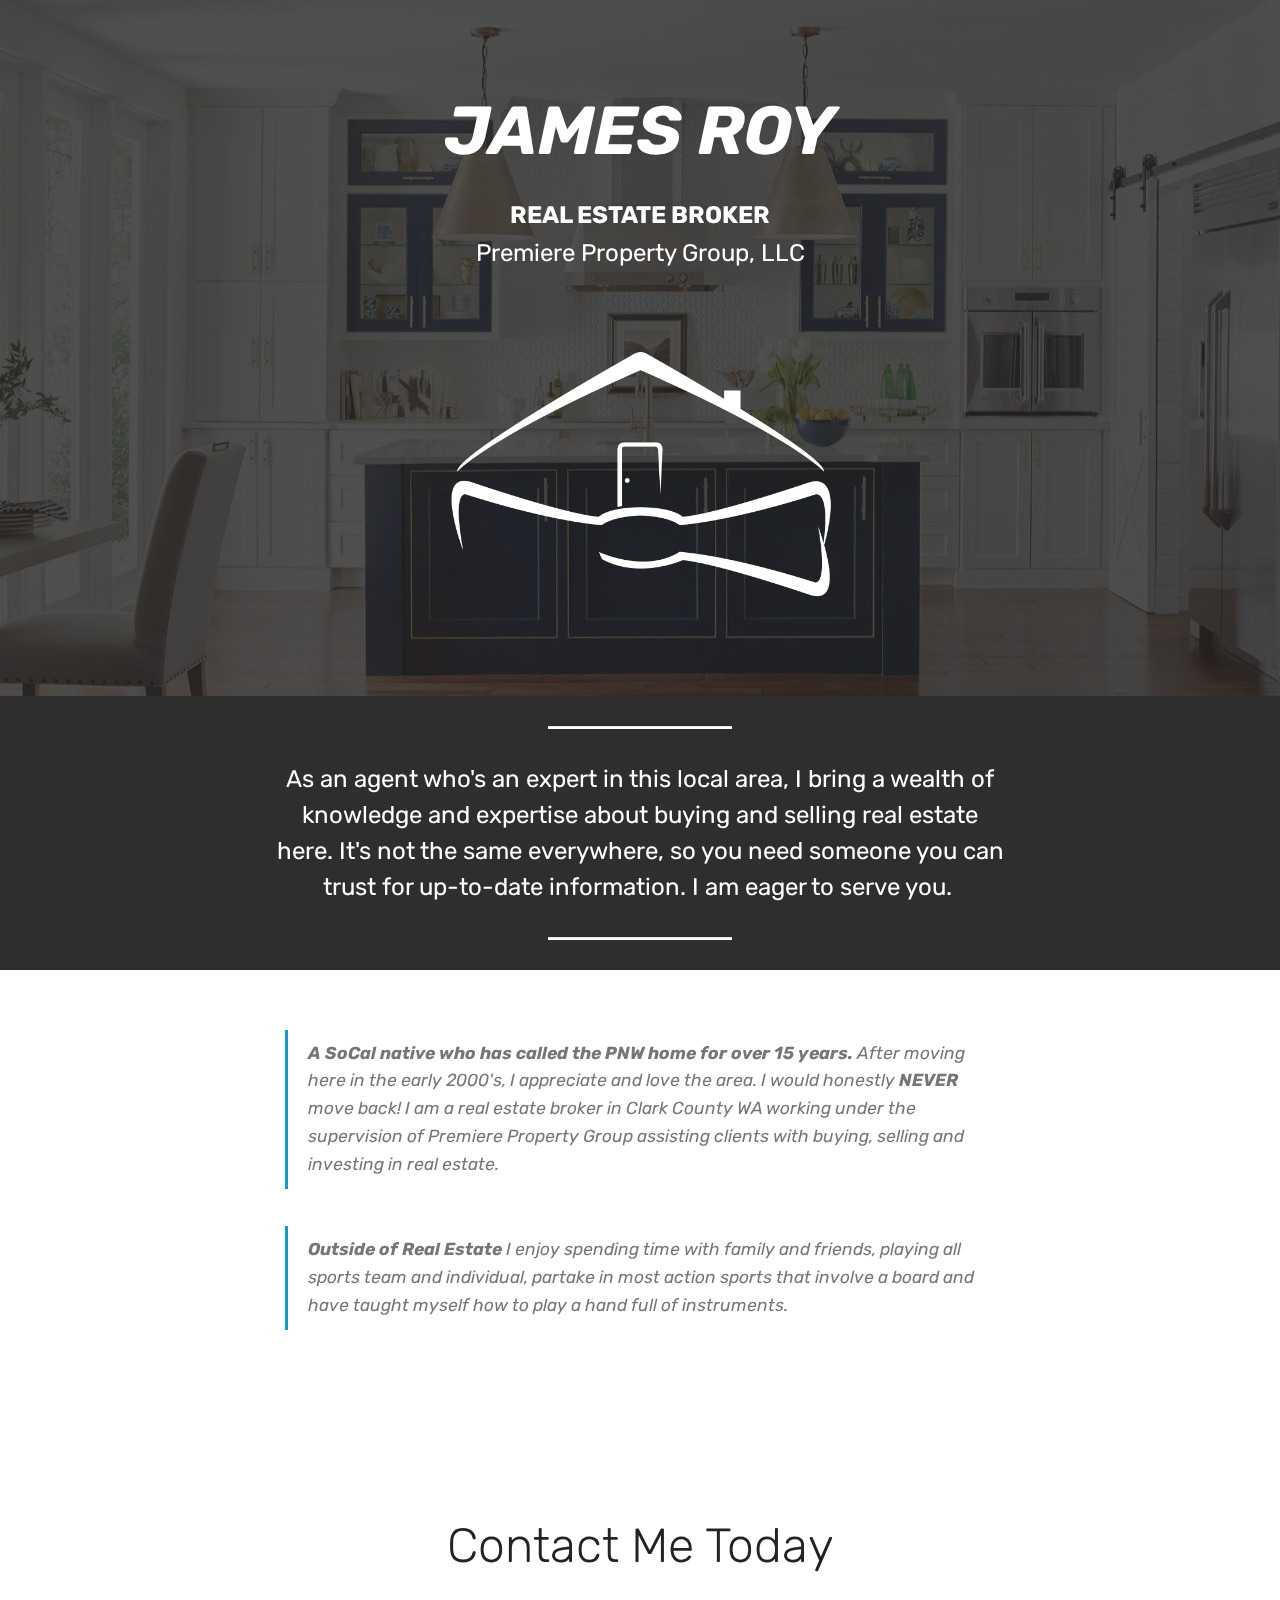
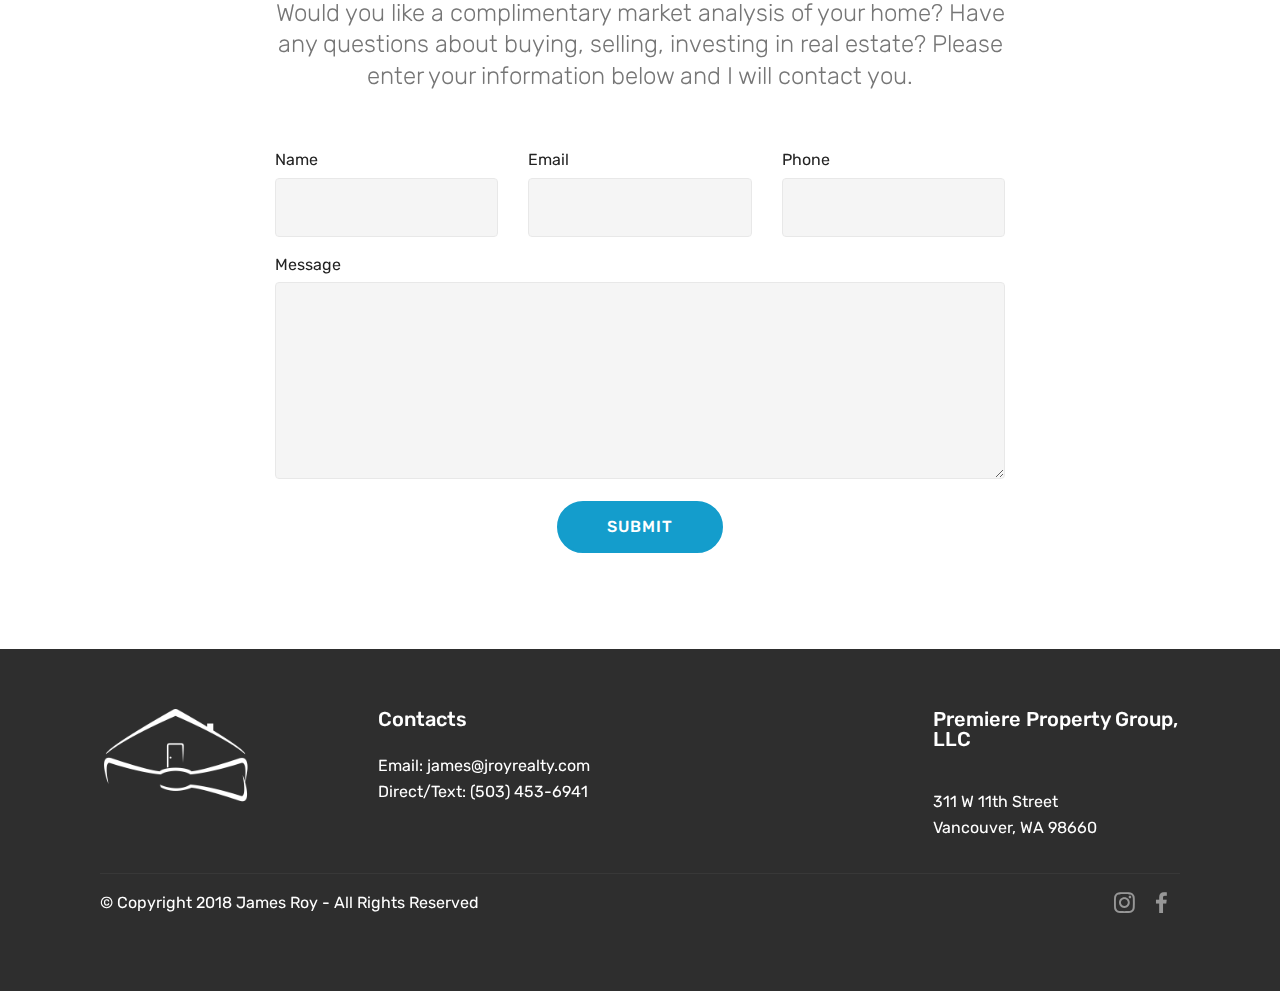
==== commit 9497f00a: "create github pages" ====
--- a/index.html
+++ b/index.html
@@ -6,16 +6,14 @@
   <meta http-equiv="X-UA-Compatible" content="IE=edge">
   <meta name="generator" content="Mobirise v4.8.2, mobirise.com">
   <meta name="viewport" content="width=device-width, initial-scale=1, minimum-scale=1">
-  <link rel="shortcut icon" href="assets/images/logo2.png" type="image/x-icon">
+  <link rel="shortcut icon" href="assets/images/logo4.png" type="image/x-icon">
   <meta name="description" content="">
-  <title>Home</title>
-  <link rel="stylesheet" href="assets/web/assets/mobirise-icons/mobirise-icons.css">
+  <title>Landing Page</title>
   <link rel="stylesheet" href="assets/tether/tether.min.css">
   <link rel="stylesheet" href="assets/bootstrap/css/bootstrap.min.css">
   <link rel="stylesheet" href="assets/bootstrap/css/bootstrap-grid.min.css">
   <link rel="stylesheet" href="assets/bootstrap/css/bootstrap-reboot.min.css">
   <link rel="stylesheet" href="assets/socicon/css/styles.css">
-  <link rel="stylesheet" href="assets/dropdown/css/style.css">
   <link rel="stylesheet" href="assets/theme/css/style.css">
   <link rel="stylesheet" href="assets/mobirise/css/mbr-additional.css" type="text/css">
   
@@ -23,85 +21,112 @@
   
 </head>
 <body>
-  <section class="menu cid-qTkzRZLJNu" once="menu" id="menu1-0">
-
-    
-
-    <nav class="navbar navbar-expand beta-menu navbar-dropdown align-items-center navbar-fixed-top navbar-toggleable-sm">
-        <button class="navbar-toggler navbar-toggler-right" type="button" data-toggle="collapse" data-target="#navbarSupportedContent" aria-controls="navbarSupportedContent" aria-expanded="false" aria-label="Toggle navigation">
-            <div class="hamburger">
-                <span></span>
-                <span></span>
-                <span></span>
-                <span></span>
-            </div>
-        </button>
-        <div class="menu-logo">
-            <div class="navbar-brand">
-                <span class="navbar-logo">
-                    <a href="https://mobirise.com">
-                         <img src="assets/images/logo2.png" alt="Mobirise" style="height: 3.8rem;">
-                    </a>
-                </span>
-                <span class="navbar-caption-wrap">
-                    <a class="navbar-caption text-white display-4" href="https://mobirise.com">
-                        MOBIRISE
-                    </a>
-                </span>
-            </div>
-        </div>
-        <div class="collapse navbar-collapse" id="navbarSupportedContent">
-            <ul class="navbar-nav nav-dropdown" data-app-modern-menu="true"><li class="nav-item">
-                    <a class="nav-link link text-white display-4" href="https://mobirise.com">
-                        <span class="mbri-home mbr-iconfont mbr-iconfont-btn"></span>
-                        Services
-                    </a>
-                </li>
-                <li class="nav-item">
-                    <a class="nav-link link text-white display-4" href="https://mobirise.com">
-                        <span class="mbri-search mbr-iconfont mbr-iconfont-btn"></span>
-                        About Us
-                    </a>
-                </li></ul>
-            <div class="navbar-buttons mbr-section-btn">
-                <a class="btn btn-sm btn-primary display-4" href="https://mobirise.com">
-                    <span class="mbri-save mbr-iconfont mbr-iconfont-btn "></span>
-                    Try It Now!
-                </a>
-            </div>
-        </div>
-    </nav>
-</section>
-
-<section class="engine"><a href="https://mobiri.se/e">make your own site</a></section><section class="cid-qTkA127IK8 mbr-fullscreen mbr-parallax-background" id="header2-1">
-
-    
-
-    
-
-    <div class="container align-center">
+  <section class="header4 cid-r3Y7sxiqkl mbr-parallax-background" id="header4-l">
+
+    
+
+    <div class="mbr-overlay" style="opacity: 0.8; background-color: rgb(35, 35, 35);">
+    </div>
+
+    <div class="container">
         <div class="row justify-content-md-center">
-            <div class="mbr-white col-md-10">
-                <h1 class="mbr-section-title mbr-bold pb-3 mbr-fonts-style display-1">
-                    FULL SCREEN INTRO
-                </h1>
+            <div class="media-content col-md-10">
+                <h1 class="mbr-section-title align-center mbr-white pb-3 mbr-bold mbr-fonts-style display-1"><em>JAMES ROY</em></h1>
                 
-                <p class="mbr-text pb-3 mbr-fonts-style display-5">
-                    Click any text to edit or style it. Select text to insert a link. Click blue "Gear" icon in the top right corner to hide/show buttons, text, title and change the block background. Click red "+" in the bottom right corner to add a new block. Use the top left menu to create new pages, sites and add themes.
-                </p>
-                <div class="mbr-section-btn"><a class="btn btn-md btn-secondary display-4" href="https://mobirise.com">LEARN MORE</a>
-                    <a class="btn btn-md btn-white-outline display-4" href="https://mobirise.com">LIVE DEMO</a></div>
-            </div>
-        </div>
-    </div>
-    <div class="mbr-arrow hidden-sm-down" aria-hidden="true">
-        <a href="#next">
-            <i class="mbri-down mbr-iconfont"></i>
-        </a>
-    </div>
-</section>
-
-<section class="cid-qTkAaeaxX5" id="footer1-2">
+                <div class="mbr-text align-center mbr-white pb-3">
+                    <p class="mbr-text mbr-fonts-style display-5"><strong>REAL ESTATE BROKER 
+<br></strong>Premiere Property Group, LLC</p>
+                </div>
+                
+            </div>
+            <div class="mbr-figure pt-5">
+                <img src="assets/images/jamesroylogobh-1368x868.png" alt="Mobirise" title="" style="width: 35%;">
+            </div>
+        </div>
+    </div>
+</section>
+
+<section class="engine"><a href="https://mobiri.se/m">free website design templates</a></section><section class="mbr-section article content10 cid-r3Y9uBCU4L" id="content10-m">
+    
+     
+
+    <div class="container">
+        <div class="inner-container" style="width: 66%;">
+            <hr class="line" style="width: 25%;">
+            <div class="section-text align-center mbr-white mbr-fonts-style display-5">As an agent who's an expert in this local area, I bring a wealth of knowledge and expertise about buying and selling real estate here. It's not the same everywhere, so you need someone you can trust for up-to-date information. I am eager to serve you.&nbsp;</div>
+            <hr class="line" style="width: 25%;">
+        </div>
+    </div>
+</section>
+
+<section class="mbr-section article content1 cid-r3Y9zrLnCW" id="content2-n">
+
+     
+
+    <div class="container">
+        <div class="media-container-row">
+            <div class="mbr-text col-12 col-md-8 mbr-fonts-style display-7">
+                <blockquote><strong>A SoCal native who has called the PNW home for over 15 years. </strong>After moving here in the early 2000's, I appreciate and love the area. I would honestly <strong>NEVER </strong>move back! I am a real estate broker in Clark County WA working under the supervision of Premiere Property Group assisting clients with buying, selling and investing in real estate.
+</blockquote><blockquote><strong>Outside of Real Estate </strong>I enjoy spending time with family and friends, playing all sports team and individual, partake in most action sports that involve a board and have taught myself how to play a hand full of instruments.</blockquote>
+            </div>
+        </div>
+    </div>
+</section>
+
+<section class="mbr-section form1 cid-r3Y9T7lG1L" id="form1-o">
+
+    
+
+    
+    <div class="container">
+        <div class="row justify-content-center">
+            <div class="title col-12 col-lg-8">
+                <h2 class="mbr-section-title align-center pb-3 mbr-fonts-style display-2">Contact Me Today</h2>
+                <h3 class="mbr-section-subtitle align-center mbr-light pb-3 mbr-fonts-style display-5">Would you like a complimentary market analysis of your home? Have any questions about buying, selling, investing in real estate? Please enter your information below and I will contact you.</h3>
+            </div>
+        </div>
+    </div>
+    <div class="container">
+        <div class="row justify-content-center">
+            <div class="media-container-column col-lg-8" data-form-type="formoid">
+                    <div data-form-alert="" hidden="">
+                        Thanks for filling out the form!
+                    </div>
+            
+                    <form class="mbr-form" action="https://mobirise.com/" method="post" data-form-title="Mobirise Form"><input type="hidden" name="email" data-form-email="true" value="vViUmQF+A3QlAC6MKgCi35cyWRbH/7W/EkC0y9GLKebhwEguH6v8/TOzLhimyxXttzqgT5B/SEeBhRNv2Mz9XKYXBt+gZJMcJ5KqE+ysddFaUYCHyVADrHz3AXTzoN+J" data-form-field="Email">
+                        <div class="row row-sm-offset">
+                            <div class="col-md-4 multi-horizontal" data-for="name">
+                                <div class="form-group">
+                                    <label class="form-control-label mbr-fonts-style display-7" for="name-form1-o">Name</label>
+                                    <input type="text" class="form-control" name="name" data-form-field="Name" required="" id="name-form1-o">
+                                </div>
+                            </div>
+                            <div class="col-md-4 multi-horizontal" data-for="email">
+                                <div class="form-group">
+                                    <label class="form-control-label mbr-fonts-style display-7" for="email-form1-o">Email</label>
+                                    <input type="email" class="form-control" name="email" data-form-field="Email" required="" id="email-form1-o">
+                                </div>
+                            </div>
+                            <div class="col-md-4 multi-horizontal" data-for="phone">
+                                <div class="form-group">
+                                    <label class="form-control-label mbr-fonts-style display-7" for="phone-form1-o">Phone</label>
+                                    <input type="tel" class="form-control" name="phone" data-form-field="Phone" id="phone-form1-o">
+                                </div>
+                            </div>
+                        </div>
+                        <div class="form-group" data-for="message">
+                            <label class="form-control-label mbr-fonts-style display-7" for="message-form1-o">Message</label>
+                            <textarea type="text" class="form-control" name="message" rows="7" data-form-field="Message" id="message-form1-o"></textarea>
+                        </div>
+            
+                        <span class="input-group-btn"><button href="" type="submit" class="btn btn-primary btn-form display-4">SUBMIT</button></span>
+                    </form>
+            </div>
+        </div>
+    </div>
+</section>
+
+<section class="cid-r3YbF5GSP5" id="footer1-q">
 
     
 
@@ -112,38 +137,23 @@
             <div class="col-12 col-md-3">
                 <div class="media-wrap">
                     <a href="https://mobirise.com/">
-                        <img src="assets/images/logo2.png" alt="Mobirise">
+                        <img src="assets/images/jamesroylogobh-192x122.png" alt="Mobirise" title="">
                     </a>
                 </div>
-            </div>
-            <div class="col-12 col-md-3 mbr-fonts-style display-7">
-                <h5 class="pb-3">
-                    Address
-                </h5>
-                <p class="mbr-text">
-                    1234 Street Name
-                    <br>City, AA 99999
-                </p>
             </div>
             <div class="col-12 col-md-3 mbr-fonts-style display-7">
                 <h5 class="pb-3">
                     Contacts
                 </h5>
-                <p class="mbr-text">
-                    Email: support@mobirise.com
-                    <br>Phone: +1 (0) 000 0000 001
-                    <br>Fax: +1 (0) 000 0000 002
-                </p>
+                <p class="mbr-text">Email: james@jroyrealty.com         Direct/Text: (503) 453-6941</p>
             </div>
             <div class="col-12 col-md-3 mbr-fonts-style display-7">
-                <h5 class="pb-3">
-                    Links
-                </h5>
-                <p class="mbr-text">
-                    <a class="text-primary" href="https://mobirise.com/">Website builder</a>
-                    <br><a class="text-primary" href="https://mobirise.com/mobirise-free-win.zip">Download for Windows</a>
-                    <br><a class="text-primary" href="https://mobirise.com/mobirise-free-mac.zip">Download for Mac</a>
-                </p>
+                <h5 class="pb-3"></h5>
+                <p class="mbr-text"></p>
+            </div>
+            <div class="col-12 col-md-3 mbr-fonts-style display-7">
+                <h5 class="pb-3"><p>Premiere Property Group, LLC</p></h5>
+                <p class="mbr-text">311 W 11th Street<br>Vancouver, WA 98660</p>
             </div>
         </div>
         <div class="footer-lower">
@@ -155,41 +165,25 @@
             <div class="media-container-row mbr-white">
                 <div class="col-sm-6 copyright">
                     <p class="mbr-text mbr-fonts-style display-7">
-                        © Copyright 2017 Mobirise - All Rights Reserved
+                        © Copyright 2018 James Roy - All Rights Reserved
                     </p>
                 </div>
                 <div class="col-md-6">
                     <div class="social-list align-right">
                         <div class="soc-item">
-                            <a href="https://twitter.com/mobirise" target="_blank">
-                                <span class="socicon-twitter socicon mbr-iconfont mbr-iconfont-social"></span>
+                            <a href="https://instagram.com/jamesroyrealty" target="_blank">
+                                <span class="mbr-iconfont mbr-iconfont-social socicon-instagram socicon"></span>
                             </a>
                         </div>
                         <div class="soc-item">
-                            <a href="https://www.facebook.com/pages/Mobirise/1616226671953247" target="_blank">
-                                <span class="socicon-facebook socicon mbr-iconfont mbr-iconfont-social"></span>
+                            <a href="https://www.facebook.com/jamesroyrealty" target="_blank">
+                                <span class="mbr-iconfont mbr-iconfont-social socicon-facebook socicon"></span>
                             </a>
                         </div>
-                        <div class="soc-item">
-                            <a href="https://www.youtube.com/c/mobirise" target="_blank">
-                                <span class="socicon-youtube socicon mbr-iconfont mbr-iconfont-social"></span>
-                            </a>
-                        </div>
-                        <div class="soc-item">
-                            <a href="https://instagram.com/mobirise" target="_blank">
-                                <span class="socicon-instagram socicon mbr-iconfont mbr-iconfont-social"></span>
-                            </a>
-                        </div>
-                        <div class="soc-item">
-                            <a href="https://plus.google.com/u/0/+Mobirise" target="_blank">
-                                <span class="socicon-googleplus socicon mbr-iconfont mbr-iconfont-social"></span>
-                            </a>
-                        </div>
-                        <div class="soc-item">
-                            <a href="https://www.behance.net/Mobirise" target="_blank">
-                                <span class="socicon-behance socicon mbr-iconfont mbr-iconfont-social"></span>
-                            </a>
-                        </div>
+                        
+                        
+                        
+                        
                     </div>
                 </div>
             </div>
@@ -202,11 +196,10 @@
   <script src="assets/popper/popper.min.js"></script>
   <script src="assets/tether/tether.min.js"></script>
   <script src="assets/bootstrap/js/bootstrap.min.js"></script>
-  <script src="assets/dropdown/js/script.min.js"></script>
-  <script src="assets/touchswipe/jquery.touch-swipe.min.js"></script>
+  <script src="assets/smoothscroll/smooth-scroll.js"></script>
   <script src="assets/parallax/jarallax.min.js"></script>
-  <script src="assets/smoothscroll/smooth-scroll.js"></script>
   <script src="assets/theme/js/script.js"></script>
+  <script src="assets/formoid/formoid.min.js"></script>
   
   
 </body>
--- a/assets/mobirise/css/mbr-additional.css
+++ b/assets/mobirise/css/mbr-additional.css
@@ -1372,427 +1372,122 @@
 .dropup .dropdown-toggle::after {
   display: none;
 }
-.cid-qTkzRZLJNu .navbar {
-  padding: .5rem 0;
-  background: #333333;
-  transition: none;
-  min-height: 77px;
-}
-.cid-qTkzRZLJNu .navbar-dropdown.bg-color.transparent.opened {
-  background: #333333;
-}
-.cid-qTkzRZLJNu a {
-  font-style: normal;
-}
-.cid-qTkzRZLJNu .nav-item span {
-  padding-right: 0.4em;
-  line-height: 0.5em;
-  vertical-align: text-bottom;
-  position: relative;
-  text-decoration: none;
-}
-.cid-qTkzRZLJNu .nav-item a {
+.cid-r3Y7sxiqkl {
+  padding-top: 90px;
+  padding-bottom: 90px;
+  background-image: url("../../../assets/images/white-kitchen-custom-blue-kitchen-island-large-1920x1080.jpg");
+}
+.cid-r3Y7sxiqkl .mbr-figure {
+  margin: 0 auto;
+  width: 100%;
   display: flex;
-  align-items: center;
   justify-content: center;
-  padding: 0.7rem 0 !important;
-  margin: 0rem .65rem !important;
-}
-.cid-qTkzRZLJNu .nav-item:focus,
-.cid-qTkzRZLJNu .nav-link:focus {
-  outline: none;
-}
-.cid-qTkzRZLJNu .btn {
-  padding: 0.4rem 1.5rem;
-  display: inline-flex;
-  align-items: center;
-}
-.cid-qTkzRZLJNu .btn .mbr-iconfont {
-  font-size: 1.6rem;
-}
-.cid-qTkzRZLJNu .menu-logo {
-  margin-right: auto;
-}
-.cid-qTkzRZLJNu .menu-logo .navbar-brand {
-  display: flex;
-  margin-left: 5rem;
-  padding: 0;
-  transition: padding .2s;
-  min-height: 3.8rem;
-  align-items: center;
-}
-.cid-qTkzRZLJNu .menu-logo .navbar-brand .navbar-caption-wrap {
-  display: -webkit-flex;
-  -webkit-align-items: center;
-  align-items: center;
-  word-break: break-word;
-  min-width: 7rem;
-  margin: .3rem 0;
-}
-.cid-qTkzRZLJNu .menu-logo .navbar-brand .navbar-caption-wrap .navbar-caption {
-  line-height: 1.2rem !important;
-  padding-right: 2rem;
-}
-.cid-qTkzRZLJNu .menu-logo .navbar-brand .navbar-logo {
-  font-size: 4rem;
-  transition: font-size 0.25s;
-}
-.cid-qTkzRZLJNu .menu-logo .navbar-brand .navbar-logo img {
-  display: flex;
-}
-.cid-qTkzRZLJNu .menu-logo .navbar-brand .navbar-logo .mbr-iconfont {
-  transition: font-size 0.25s;
-}
-.cid-qTkzRZLJNu .navbar-toggleable-sm .navbar-collapse {
-  justify-content: flex-end;
-  -webkit-justify-content: flex-end;
-  padding-right: 5rem;
-  width: auto;
-}
-.cid-qTkzRZLJNu .navbar-toggleable-sm .navbar-collapse .navbar-nav {
-  flex-wrap: wrap;
-  -webkit-flex-wrap: wrap;
-  padding-left: 0;
-}
-.cid-qTkzRZLJNu .navbar-toggleable-sm .navbar-collapse .navbar-nav .nav-item {
-  -webkit-align-self: center;
-  align-self: center;
-}
-.cid-qTkzRZLJNu .navbar-toggleable-sm .navbar-collapse .navbar-buttons {
-  padding-left: 0;
-  padding-bottom: 0;
-}
-.cid-qTkzRZLJNu .dropdown .dropdown-menu {
-  background: #333333;
-  display: none;
-  position: absolute;
-  min-width: 5rem;
-  padding-top: 1.4rem;
-  padding-bottom: 1.4rem;
-  text-align: left;
-}
-.cid-qTkzRZLJNu .dropdown .dropdown-menu .dropdown-item {
-  width: auto;
-  padding: 0.235em 1.5385em 0.235em 1.5385em !important;
-}
-.cid-qTkzRZLJNu .dropdown .dropdown-menu .dropdown-item::after {
-  right: 0.5rem;
-}
-.cid-qTkzRZLJNu .dropdown .dropdown-menu .dropdown-submenu {
-  margin: 0;
-}
-.cid-qTkzRZLJNu .dropdown.open > .dropdown-menu {
-  display: block;
-}
-.cid-qTkzRZLJNu .navbar-toggleable-sm.opened:after {
-  position: absolute;
-  width: 100vw;
-  height: 100vh;
-  content: '';
-  background-color: rgba(0, 0, 0, 0.1);
-  left: 0;
-  bottom: 0;
-  transform: translateY(100%);
-  -webkit-transform: translateY(100%);
-  z-index: 1000;
-}
-.cid-qTkzRZLJNu .navbar.navbar-short {
-  min-height: 60px;
-  transition: all .2s;
-}
-.cid-qTkzRZLJNu .navbar.navbar-short .navbar-toggler-right {
-  top: 20px;
-}
-.cid-qTkzRZLJNu .navbar.navbar-short .navbar-logo a {
-  font-size: 2.5rem !important;
-  line-height: 2.5rem;
-  transition: font-size 0.25s;
-}
-.cid-qTkzRZLJNu .navbar.navbar-short .navbar-logo a .mbr-iconfont {
-  font-size: 2.5rem !important;
-}
-.cid-qTkzRZLJNu .navbar.navbar-short .navbar-logo a img {
-  height: 3rem !important;
-}
-.cid-qTkzRZLJNu .navbar.navbar-short .navbar-brand {
-  min-height: 3rem;
-}
-.cid-qTkzRZLJNu button.navbar-toggler {
-  width: 31px;
-  height: 18px;
-  cursor: pointer;
-  transition: all .2s;
-  top: 1.5rem;
-  right: 1rem;
-}
-.cid-qTkzRZLJNu button.navbar-toggler:focus {
-  outline: none;
-}
-.cid-qTkzRZLJNu button.navbar-toggler .hamburger span {
-  position: absolute;
-  right: 0;
-  width: 30px;
+}
+.cid-r3Y7sxiqkl .mbr-figure img {
+  height: 100%;
+  margin: 0 auto;
+}
+@media (max-width: 991px) {
+  .cid-r3Y7sxiqkl .mbr-figure img {
+    width: 100% !important;
+  }
+}
+.cid-r3Y9uBCU4L {
+  padding-top: 30px;
+  padding-bottom: 30px;
+  background-color: #2e2e2e;
+}
+.cid-r3Y9uBCU4L .line {
+  background-color: #ffffff;
+  color: #ffffff;
+  align: center;
   height: 2px;
-  border-right: 5px;
+  margin: 0 auto;
+}
+.cid-r3Y9uBCU4L .section-text {
+  padding: 2rem 0;
+}
+.cid-r3Y9uBCU4L .inner-container {
+  margin: 0 auto;
+}
+@media (max-width: 768px) {
+  .cid-r3Y9uBCU4L .inner-container {
+    width: 100% !important;
+  }
+}
+.cid-r3Y9zrLnCW {
+  padding-top: 60px;
+  padding-bottom: 60px;
   background-color: #ffffff;
 }
-.cid-qTkzRZLJNu button.navbar-toggler .hamburger span:nth-child(1) {
-  top: 0;
-  transition: all .2s;
-}
-.cid-qTkzRZLJNu button.navbar-toggler .hamburger span:nth-child(2) {
-  top: 8px;
-  transition: all .15s;
-}
-.cid-qTkzRZLJNu button.navbar-toggler .hamburger span:nth-child(3) {
-  top: 8px;
-  transition: all .15s;
-}
-.cid-qTkzRZLJNu button.navbar-toggler .hamburger span:nth-child(4) {
-  top: 16px;
-  transition: all .2s;
-}
-.cid-qTkzRZLJNu nav.opened .hamburger span:nth-child(1) {
-  top: 8px;
-  width: 0;
-  opacity: 0;
-  right: 50%;
-  transition: all .2s;
-}
-.cid-qTkzRZLJNu nav.opened .hamburger span:nth-child(2) {
-  -webkit-transform: rotate(45deg);
-  transform: rotate(45deg);
-  transition: all .25s;
-}
-.cid-qTkzRZLJNu nav.opened .hamburger span:nth-child(3) {
-  -webkit-transform: rotate(-45deg);
-  transform: rotate(-45deg);
-  transition: all .25s;
-}
-.cid-qTkzRZLJNu nav.opened .hamburger span:nth-child(4) {
-  top: 8px;
-  width: 0;
-  opacity: 0;
-  right: 50%;
-  transition: all .2s;
-}
-.cid-qTkzRZLJNu .collapsed.navbar-expand {
-  flex-direction: column;
-}
-.cid-qTkzRZLJNu .collapsed .btn {
-  display: flex;
-}
-.cid-qTkzRZLJNu .collapsed .navbar-collapse {
-  display: none !important;
-  padding-right: 0 !important;
-}
-.cid-qTkzRZLJNu .collapsed .navbar-collapse.collapsing,
-.cid-qTkzRZLJNu .collapsed .navbar-collapse.show {
-  display: block !important;
-}
-.cid-qTkzRZLJNu .collapsed .navbar-collapse.collapsing .navbar-nav,
-.cid-qTkzRZLJNu .collapsed .navbar-collapse.show .navbar-nav {
+.cid-r3Y9zrLnCW .mbr-text,
+.cid-r3Y9zrLnCW blockquote {
+  color: #767676;
+}
+.cid-r3Y9T7lG1L {
+  padding-top: 90px;
+  padding-bottom: 90px;
+  background-color: #ffffff;
+}
+.cid-r3Y9T7lG1L .title {
+  margin-bottom: 2rem;
+}
+.cid-r3Y9T7lG1L .mbr-section-subtitle {
+  color: #767676;
+}
+.cid-r3Y9T7lG1L a:not([href]):not([tabindex]) {
+  color: #fff;
+  border-radius: 3px;
+}
+.cid-r3Y9T7lG1L a.btn-white:not([href]):not([tabindex]) {
+  color: #333;
+}
+.cid-r3Y9T7lG1L .multi-horizontal {
+  flex-grow: 1;
+  -webkit-flex-grow: 1;
+  max-width: 100%;
+}
+.cid-r3Y9T7lG1L .input-group-btn {
   display: block;
   text-align: center;
 }
-.cid-qTkzRZLJNu .collapsed .navbar-collapse.collapsing .navbar-nav .nav-item,
-.cid-qTkzRZLJNu .collapsed .navbar-collapse.show .navbar-nav .nav-item {
-  clear: both;
-}
-.cid-qTkzRZLJNu .collapsed .navbar-collapse.collapsing .navbar-buttons,
-.cid-qTkzRZLJNu .collapsed .navbar-collapse.show .navbar-buttons {
-  text-align: center;
-}
-.cid-qTkzRZLJNu .collapsed .navbar-collapse.collapsing .navbar-buttons:last-child,
-.cid-qTkzRZLJNu .collapsed .navbar-collapse.show .navbar-buttons:last-child {
-  margin-bottom: 1rem;
-}
-.cid-qTkzRZLJNu .collapsed button.navbar-toggler {
-  display: block;
-}
-.cid-qTkzRZLJNu .collapsed .navbar-brand {
-  margin-left: 1rem !important;
-}
-.cid-qTkzRZLJNu .collapsed .navbar-toggleable-sm {
-  flex-direction: column;
-  -webkit-flex-direction: column;
-}
-.cid-qTkzRZLJNu .collapsed .dropdown .dropdown-menu {
-  width: 100%;
-  text-align: center;
-  position: relative;
-  opacity: 0;
-  display: block;
-  height: 0;
-  visibility: hidden;
-  padding: 0;
-  transition-duration: .5s;
-  transition-property: opacity,padding,height;
-}
-.cid-qTkzRZLJNu .collapsed .dropdown.open > .dropdown-menu {
-  position: relative;
-  opacity: 1;
-  height: auto;
-  padding: 1.4rem 0;
-  visibility: visible;
-}
-.cid-qTkzRZLJNu .collapsed .dropdown .dropdown-submenu {
-  left: 0;
-  text-align: center;
-  width: 100%;
-}
-.cid-qTkzRZLJNu .collapsed .dropdown .dropdown-toggle[data-toggle="dropdown-submenu"]::after {
-  margin-top: 0;
-  position: inherit;
-  right: 0;
-  top: 50%;
-  display: inline-block;
-  width: 0;
-  height: 0;
-  margin-left: .3em;
-  vertical-align: middle;
-  content: "";
-  border-top: .30em solid;
-  border-right: .30em solid transparent;
-  border-left: .30em solid transparent;
-}
-@media (max-width: 991px) {
-  .cid-qTkzRZLJNu .navbar-expand {
-    flex-direction: column;
-  }
-  .cid-qTkzRZLJNu img {
-    height: 3.8rem !important;
-  }
-  .cid-qTkzRZLJNu .btn {
-    display: flex;
-  }
-  .cid-qTkzRZLJNu button.navbar-toggler {
-    display: block;
-  }
-  .cid-qTkzRZLJNu .navbar-brand {
-    margin-left: 1rem !important;
-  }
-  .cid-qTkzRZLJNu .navbar-toggleable-sm {
-    flex-direction: column;
-    -webkit-flex-direction: column;
-  }
-  .cid-qTkzRZLJNu .navbar-collapse {
-    display: none !important;
-    padding-right: 0 !important;
-  }
-  .cid-qTkzRZLJNu .navbar-collapse.collapsing,
-  .cid-qTkzRZLJNu .navbar-collapse.show {
-    display: block !important;
-  }
-  .cid-qTkzRZLJNu .navbar-collapse.collapsing .navbar-nav,
-  .cid-qTkzRZLJNu .navbar-collapse.show .navbar-nav {
-    display: block;
-    text-align: center;
-  }
-  .cid-qTkzRZLJNu .navbar-collapse.collapsing .navbar-nav .nav-item,
-  .cid-qTkzRZLJNu .navbar-collapse.show .navbar-nav .nav-item {
-    clear: both;
-  }
-  .cid-qTkzRZLJNu .navbar-collapse.collapsing .navbar-buttons,
-  .cid-qTkzRZLJNu .navbar-collapse.show .navbar-buttons {
-    text-align: center;
-  }
-  .cid-qTkzRZLJNu .navbar-collapse.collapsing .navbar-buttons:last-child,
-  .cid-qTkzRZLJNu .navbar-collapse.show .navbar-buttons:last-child {
-    margin-bottom: 1rem;
-  }
-  .cid-qTkzRZLJNu .dropdown .dropdown-menu {
-    width: 100%;
-    text-align: center;
-    position: relative;
-    opacity: 0;
-    display: block;
-    height: 0;
-    visibility: hidden;
-    padding: 0;
-    transition-duration: .5s;
-    transition-property: opacity,padding,height;
-  }
-  .cid-qTkzRZLJNu .dropdown.open > .dropdown-menu {
-    position: relative;
-    opacity: 1;
-    height: auto;
-    padding: 1.4rem 0;
-    visibility: visible;
-  }
-  .cid-qTkzRZLJNu .dropdown .dropdown-submenu {
-    left: 0;
-    text-align: center;
-    width: 100%;
-  }
-  .cid-qTkzRZLJNu .dropdown .dropdown-toggle[data-toggle="dropdown-submenu"]::after {
-    margin-top: 0;
-    position: inherit;
-    right: 0;
-    top: 50%;
-    display: inline-block;
-    width: 0;
-    height: 0;
-    margin-left: .3em;
-    vertical-align: middle;
-    content: "";
-    border-top: .30em solid;
-    border-right: .30em solid transparent;
-    border-left: .30em solid transparent;
-  }
-}
-@media (min-width: 767px) {
-  .cid-qTkzRZLJNu .menu-logo {
-    flex-shrink: 0;
-  }
-}
-.cid-qTkzRZLJNu .navbar-collapse {
-  flex-basis: auto;
-}
-.cid-qTkzRZLJNu .nav-link:hover,
-.cid-qTkzRZLJNu .dropdown-item:hover {
-  color: #c1c1c1 !important;
-}
-.cid-qTkA127IK8 {
-  background-image: url("../../../assets/images/jumbotron.jpg");
-}
-.cid-qTkAaeaxX5 {
+.cid-r3YbF5GSP5 {
   padding-top: 60px;
   padding-bottom: 60px;
   background-color: #2e2e2e;
 }
 @media (max-width: 767px) {
-  .cid-qTkAaeaxX5 .content {
+  .cid-r3YbF5GSP5 .content {
     text-align: center;
   }
-  .cid-qTkAaeaxX5 .content > div:not(:last-child) {
+  .cid-r3YbF5GSP5 .content > div:not(:last-child) {
     margin-bottom: 2rem;
   }
 }
 @media (max-width: 767px) {
-  .cid-qTkAaeaxX5 .media-wrap {
+  .cid-r3YbF5GSP5 .media-wrap {
     margin-bottom: 1rem;
   }
 }
-.cid-qTkAaeaxX5 .media-wrap .mbr-iconfont-logo {
+.cid-r3YbF5GSP5 .media-wrap .mbr-iconfont-logo {
   font-size: 7.5rem;
   color: #f36;
 }
-.cid-qTkAaeaxX5 .media-wrap img {
+.cid-r3YbF5GSP5 .media-wrap img {
   height: 6rem;
 }
 @media (max-width: 767px) {
-  .cid-qTkAaeaxX5 .footer-lower .copyright {
+  .cid-r3YbF5GSP5 .footer-lower .copyright {
     margin-bottom: 1rem;
     text-align: center;
   }
 }
-.cid-qTkAaeaxX5 .footer-lower hr {
+.cid-r3YbF5GSP5 .footer-lower hr {
   margin: 1rem 0;
   border-color: #fff;
   opacity: .05;
 }
-.cid-qTkAaeaxX5 .footer-lower .social-list {
+.cid-r3YbF5GSP5 .footer-lower .social-list {
   padding-left: 0;
   margin-bottom: 0;
   list-style: none;
@@ -1801,177 +1496,25 @@
   justify-content: flex-end;
   -webkit-justify-content: flex-end;
 }
-.cid-qTkAaeaxX5 .footer-lower .social-list .mbr-iconfont-social {
+.cid-r3YbF5GSP5 .footer-lower .social-list .mbr-iconfont-social {
   font-size: 1.3rem;
   color: #fff;
 }
-.cid-qTkAaeaxX5 .footer-lower .social-list .soc-item {
+.cid-r3YbF5GSP5 .footer-lower .social-list .soc-item {
   margin: 0 .5rem;
 }
-.cid-qTkAaeaxX5 .footer-lower .social-list a {
+.cid-r3YbF5GSP5 .footer-lower .social-list a {
   margin: 0;
   opacity: .5;
   -webkit-transition: .2s linear;
   transition: .2s linear;
 }
-.cid-qTkAaeaxX5 .footer-lower .social-list a:hover {
+.cid-r3YbF5GSP5 .footer-lower .social-list a:hover {
   opacity: 1;
 }
 @media (max-width: 767px) {
-  .cid-qTkAaeaxX5 .footer-lower .social-list {
+  .cid-r3YbF5GSP5 .footer-lower .social-list {
     justify-content: center;
     -webkit-justify-content: center;
   }
 }
-.cid-r3XmGSBI8f {
-  padding-top: 90px;
-  padding-bottom: 90px;
-  background-image: url("../../../assets/images/white-kitchen-custom-blue-kitchen-island-large-1920x1080.jpg");
-}
-.cid-r3XmGSBI8f .mbr-figure {
-  margin: 0 auto;
-  width: 100%;
-  display: flex;
-  justify-content: center;
-}
-.cid-r3XmGSBI8f .mbr-figure img {
-  height: 100%;
-  margin: 0 auto;
-}
-@media (max-width: 991px) {
-  .cid-r3XmGSBI8f .mbr-figure img {
-    width: 100% !important;
-  }
-}
-.cid-r3XmGSBI8f H1 {
-  text-align: center;
-}
-.cid-r3XwOEN87D {
-  padding-top: 30px;
-  padding-bottom: 30px;
-  background-color: #2e2e2e;
-}
-.cid-r3XwOEN87D .line {
-  background-color: #ffffff;
-  color: #ffffff;
-  align: center;
-  height: 2px;
-  margin: 0 auto;
-}
-.cid-r3XwOEN87D .section-text {
-  padding: 2rem 0;
-}
-.cid-r3XwOEN87D .inner-container {
-  margin: 0 auto;
-}
-@media (max-width: 768px) {
-  .cid-r3XwOEN87D .inner-container {
-    width: 100% !important;
-  }
-}
-.cid-r3Xy58lvwC {
-  padding-top: 60px;
-  padding-bottom: 60px;
-  background-color: #ffffff;
-}
-.cid-r3Xy58lvwC .mbr-text,
-.cid-r3Xy58lvwC blockquote {
-  color: #767676;
-}
-.cid-r3XBmZiJTX {
-  padding-top: 90px;
-  padding-bottom: 90px;
-  background-color: #ffffff;
-}
-.cid-r3XBmZiJTX .title {
-  margin-bottom: 2rem;
-}
-.cid-r3XBmZiJTX .mbr-section-subtitle {
-  color: #767676;
-}
-.cid-r3XBmZiJTX a:not([href]):not([tabindex]) {
-  color: #fff;
-  border-radius: 3px;
-}
-.cid-r3XBmZiJTX a.btn-white:not([href]):not([tabindex]) {
-  color: #333;
-}
-.cid-r3XBmZiJTX .multi-horizontal {
-  flex-grow: 1;
-  -webkit-flex-grow: 1;
-  max-width: 100%;
-}
-.cid-r3XBmZiJTX .input-group-btn {
-  display: block;
-  text-align: center;
-}
-.cid-r3XQrVYOyY {
-  padding-top: 60px;
-  padding-bottom: 60px;
-  background-color: #2e2e2e;
-}
-@media (max-width: 767px) {
-  .cid-r3XQrVYOyY .content {
-    text-align: center;
-  }
-  .cid-r3XQrVYOyY .content > div:not(:last-child) {
-    margin-bottom: 2rem;
-  }
-}
-@media (max-width: 767px) {
-  .cid-r3XQrVYOyY .media-wrap {
-    margin-bottom: 1rem;
-  }
-}
-.cid-r3XQrVYOyY .media-wrap .mbr-iconfont-logo {
-  font-size: 7.5rem;
-  color: #f36;
-}
-.cid-r3XQrVYOyY .media-wrap img {
-  height: 6rem;
-}
-@media (max-width: 767px) {
-  .cid-r3XQrVYOyY .footer-lower .copyright {
-    margin-bottom: 1rem;
-    text-align: center;
-  }
-}
-.cid-r3XQrVYOyY .footer-lower hr {
-  margin: 1rem 0;
-  border-color: #fff;
-  opacity: .05;
-}
-.cid-r3XQrVYOyY .footer-lower .social-list {
-  padding-left: 0;
-  margin-bottom: 0;
-  list-style: none;
-  display: flex;
-  flex-wrap: wrap;
-  justify-content: flex-end;
-  -webkit-justify-content: flex-end;
-}
-.cid-r3XQrVYOyY .footer-lower .social-list .mbr-iconfont-social {
-  font-size: 1.3rem;
-  color: #fff;
-}
-.cid-r3XQrVYOyY .footer-lower .social-list .soc-item {
-  margin: 0 .5rem;
-}
-.cid-r3XQrVYOyY .footer-lower .social-list a {
-  margin: 0;
-  opacity: .5;
-  -webkit-transition: .2s linear;
-  transition: .2s linear;
-}
-.cid-r3XQrVYOyY .footer-lower .social-list a:hover {
-  opacity: 1;
-}
-@media (max-width: 767px) {
-  .cid-r3XQrVYOyY .footer-lower .social-list {
-    justify-content: center;
-    -webkit-justify-content: center;
-  }
-}
-.cid-r3XQrVYOyY P {
-  text-align: left;
-}
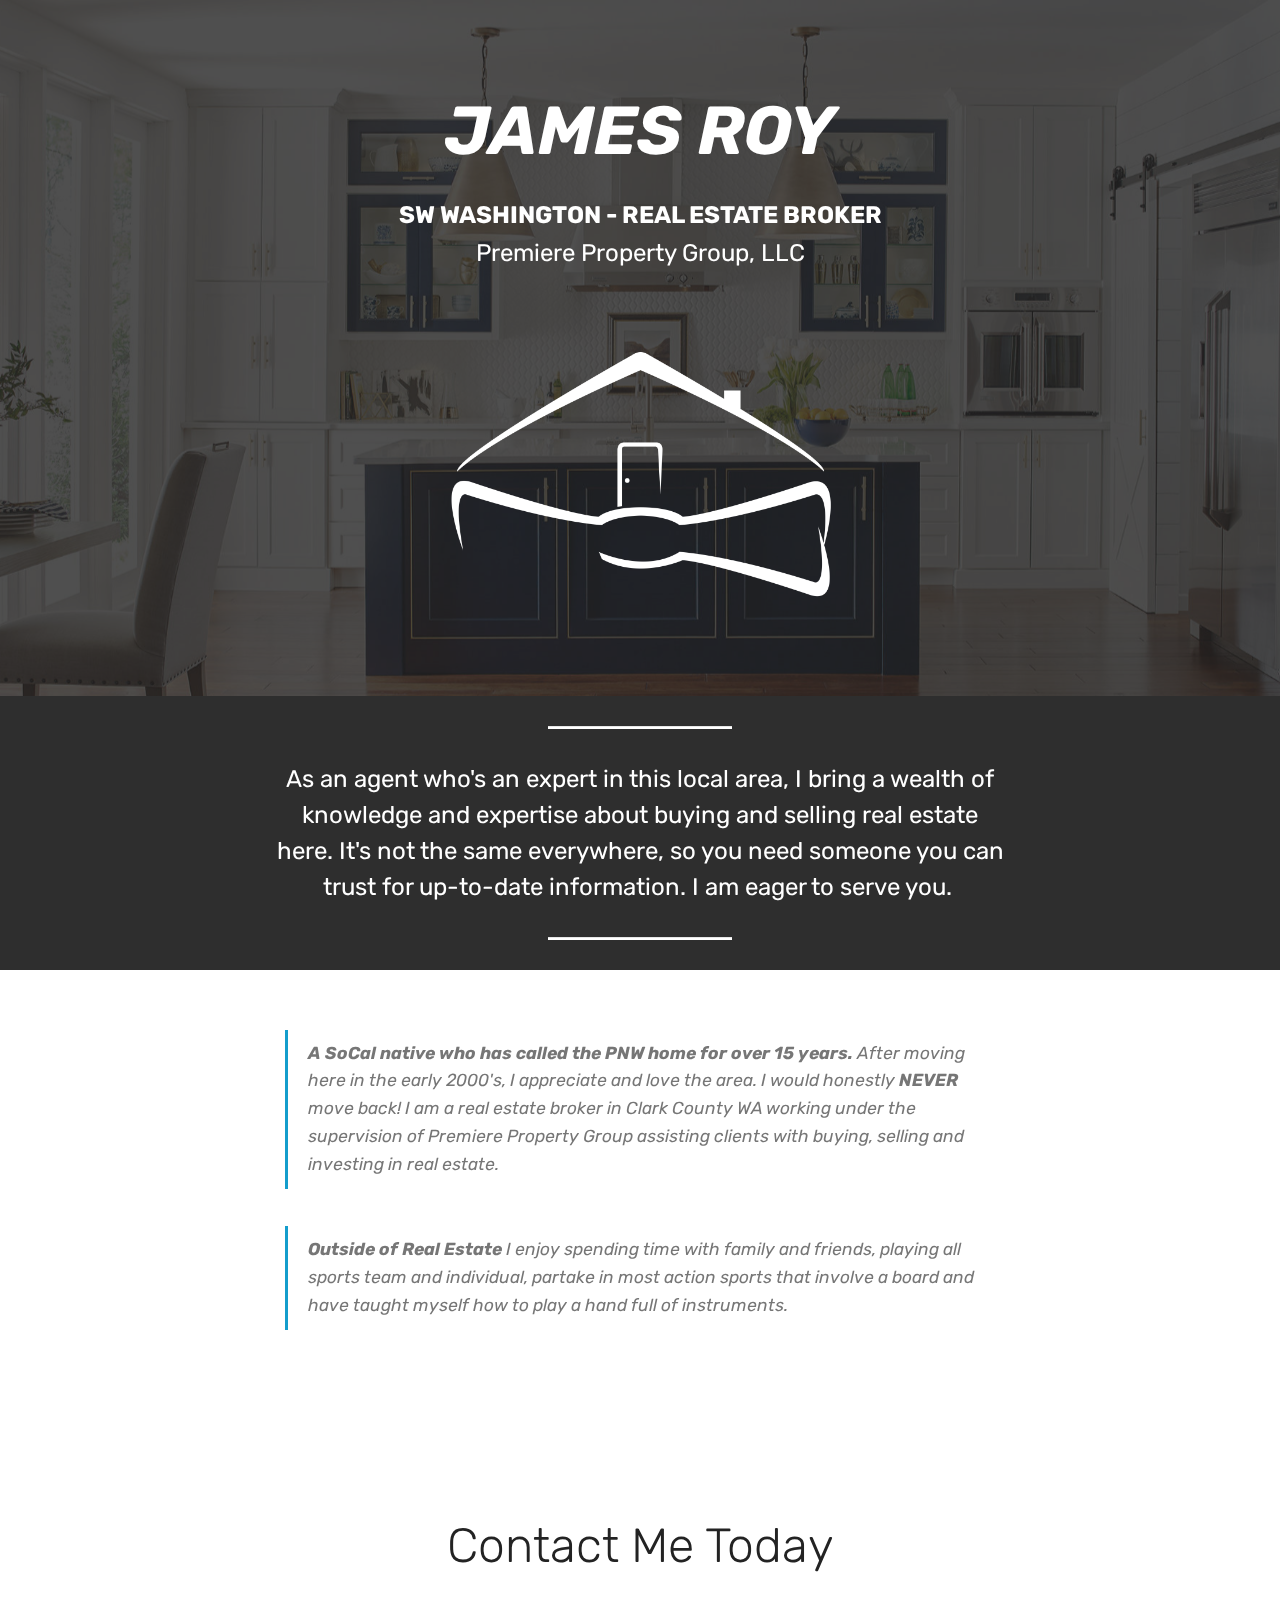
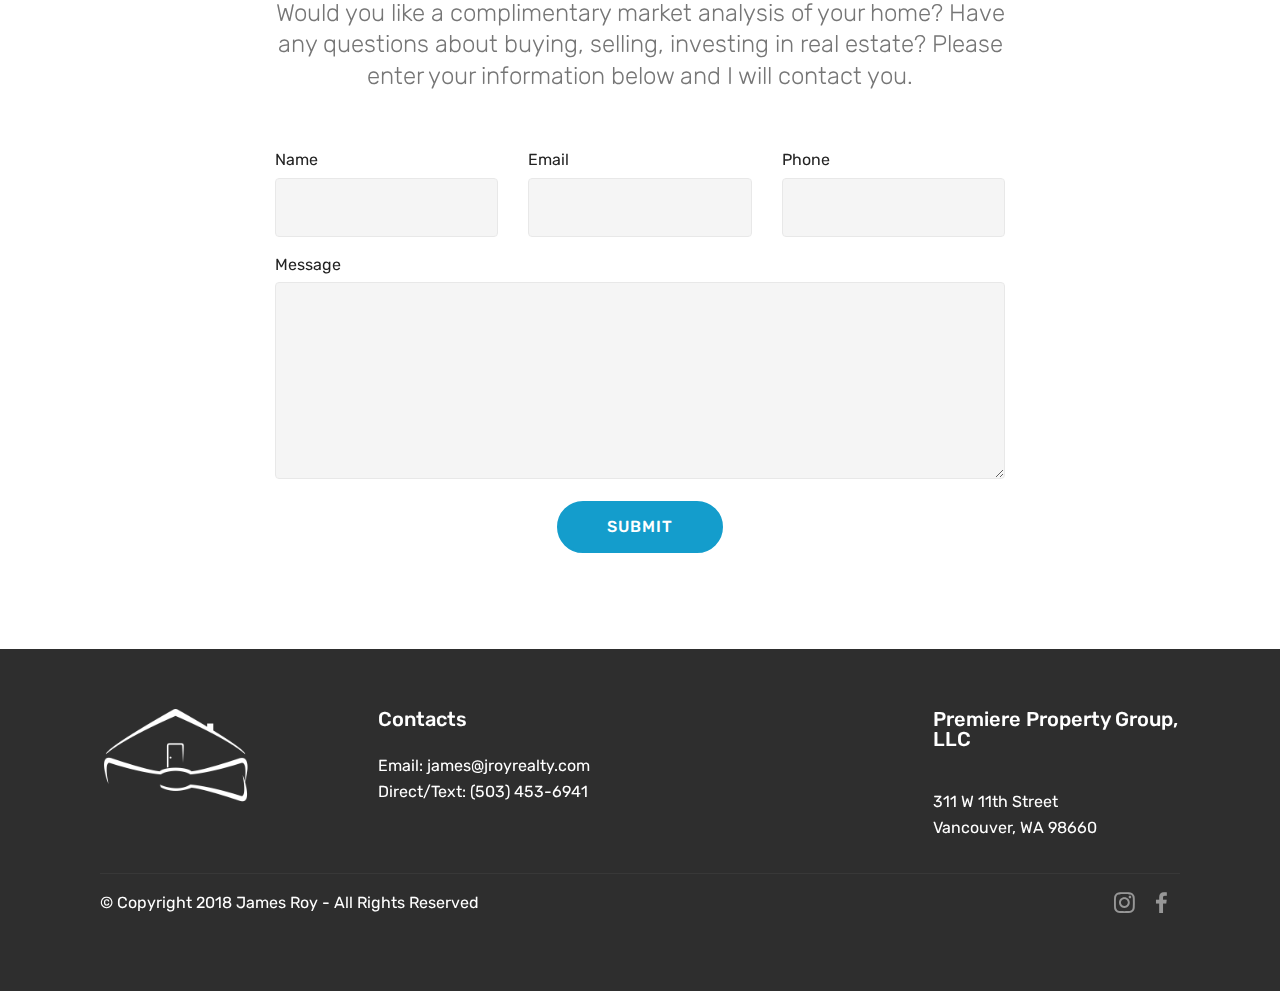
==== commit e27e207a: "create github pages" ====
--- a/index.html
+++ b/index.html
@@ -8,7 +8,7 @@
   <meta name="viewport" content="width=device-width, initial-scale=1, minimum-scale=1">
   <link rel="shortcut icon" href="assets/images/logo4.png" type="image/x-icon">
   <meta name="description" content="">
-  <title>Landing Page</title>
+  <title>Home</title>
   <link rel="stylesheet" href="assets/tether/tether.min.css">
   <link rel="stylesheet" href="assets/bootstrap/css/bootstrap.min.css">
   <link rel="stylesheet" href="assets/bootstrap/css/bootstrap-grid.min.css">
@@ -34,7 +34,7 @@
                 <h1 class="mbr-section-title align-center mbr-white pb-3 mbr-bold mbr-fonts-style display-1"><em>JAMES ROY</em></h1>
                 
                 <div class="mbr-text align-center mbr-white pb-3">
-                    <p class="mbr-text mbr-fonts-style display-5"><strong>REAL ESTATE BROKER 
+                    <p class="mbr-text mbr-fonts-style display-5"><strong>SW WASHINGTON - REAL ESTATE BROKER 
 <br></strong>Premiere Property Group, LLC</p>
                 </div>
                 
@@ -46,7 +46,7 @@
     </div>
 </section>
 
-<section class="engine"><a href="https://mobiri.se/m">free website design templates</a></section><section class="mbr-section article content10 cid-r3Y9uBCU4L" id="content10-m">
+<section class="engine"><a href="https://mobiri.se/o">portfolio website templates</a></section><section class="mbr-section article content10 cid-r3Y9uBCU4L" id="content10-m">
     
      
 
@@ -93,7 +93,7 @@
                         Thanks for filling out the form!
                     </div>
             
-                    <form class="mbr-form" action="https://mobirise.com/" method="post" data-form-title="Mobirise Form"><input type="hidden" name="email" data-form-email="true" value="vViUmQF+A3QlAC6MKgCi35cyWRbH/7W/EkC0y9GLKebhwEguH6v8/TOzLhimyxXttzqgT5B/SEeBhRNv2Mz9XKYXBt+gZJMcJ5KqE+ysddFaUYCHyVADrHz3AXTzoN+J" data-form-field="Email">
+                    <form class="mbr-form" action="https://mobirise.com/" method="post" data-form-title="Mobirise Form"><input type="hidden" name="email" data-form-email="true" value="Vty23cEqrvPQbxbCtnXx89F7AYAaECSkbzXLBRYVHNv/qEQ5d8PttIhQMNzDNtGaWgs38irJYRD3cL+0LUmZPEhqttLKTwP87uqoY06AeUVUimj1GCmIAbm/yZIn5LIz" data-form-field="Email">
                         <div class="row row-sm-offset">
                             <div class="col-md-4 multi-horizontal" data-for="name">
                                 <div class="form-group">
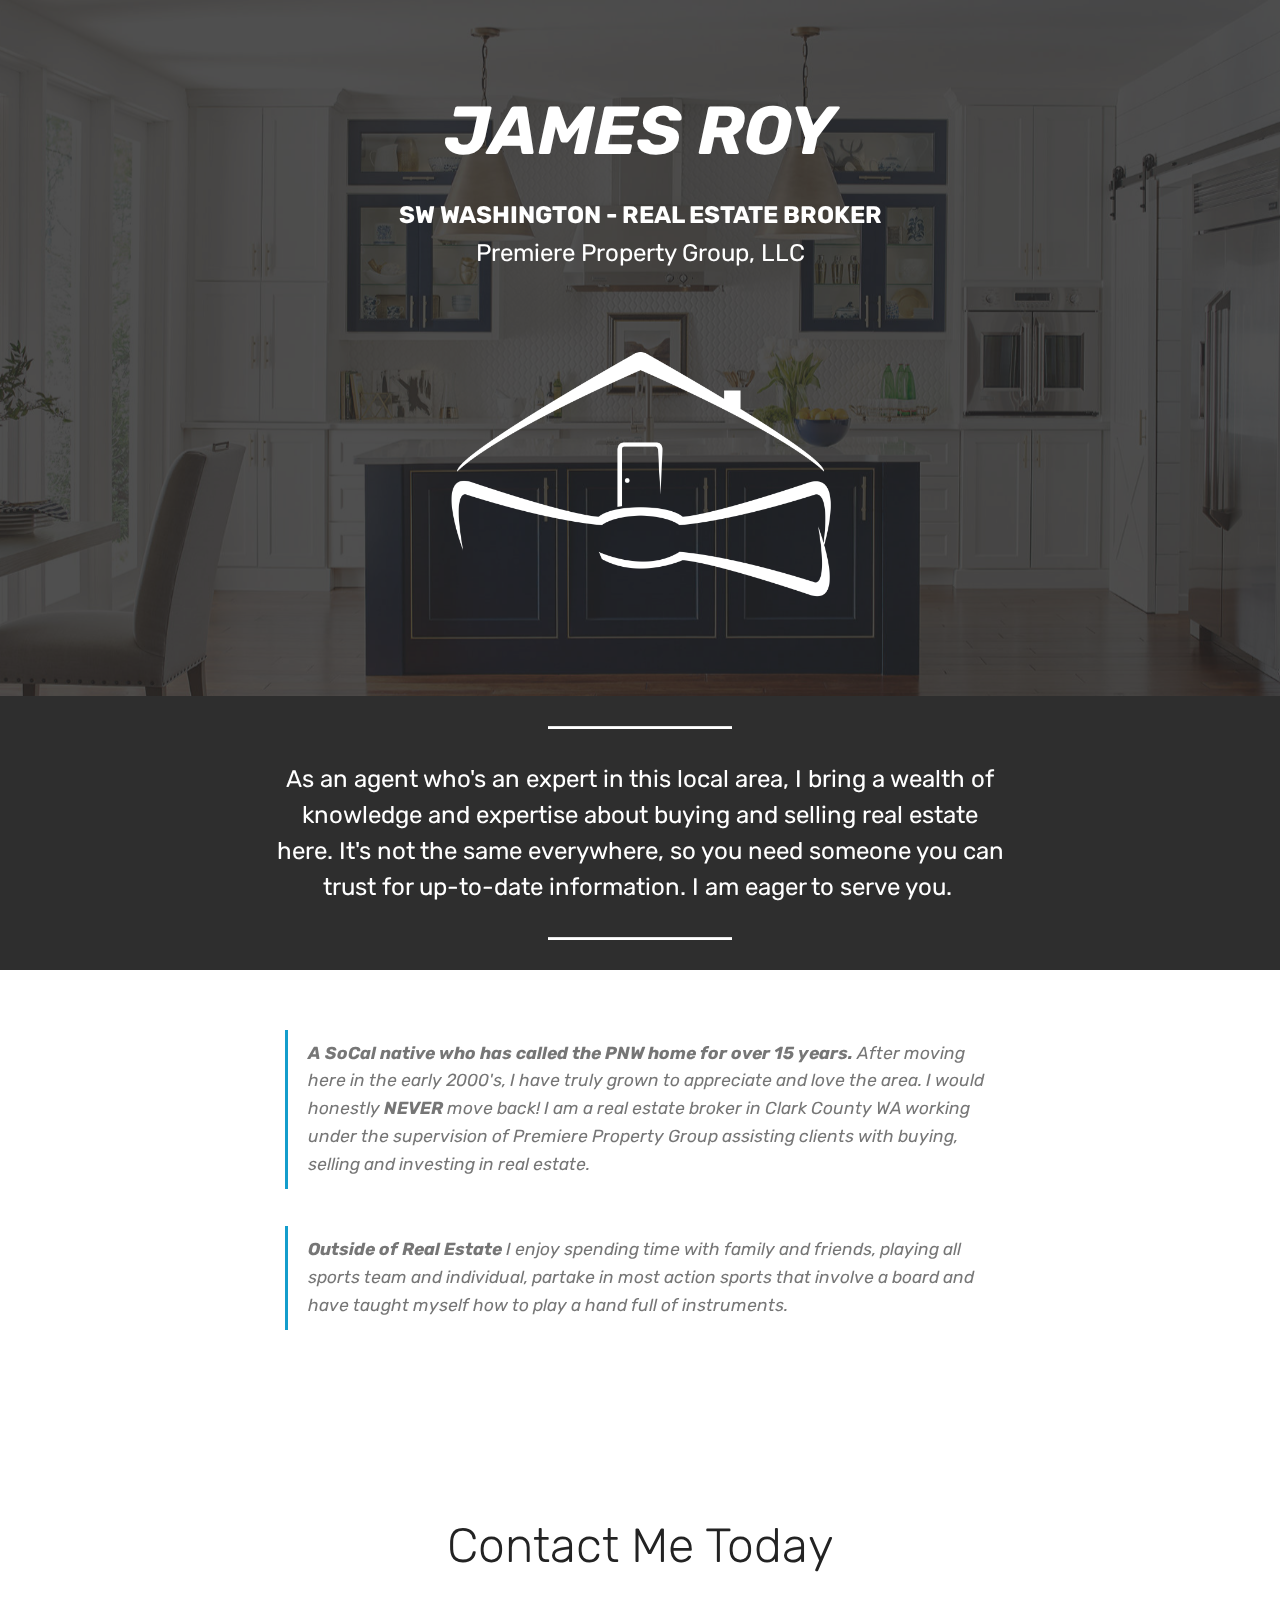
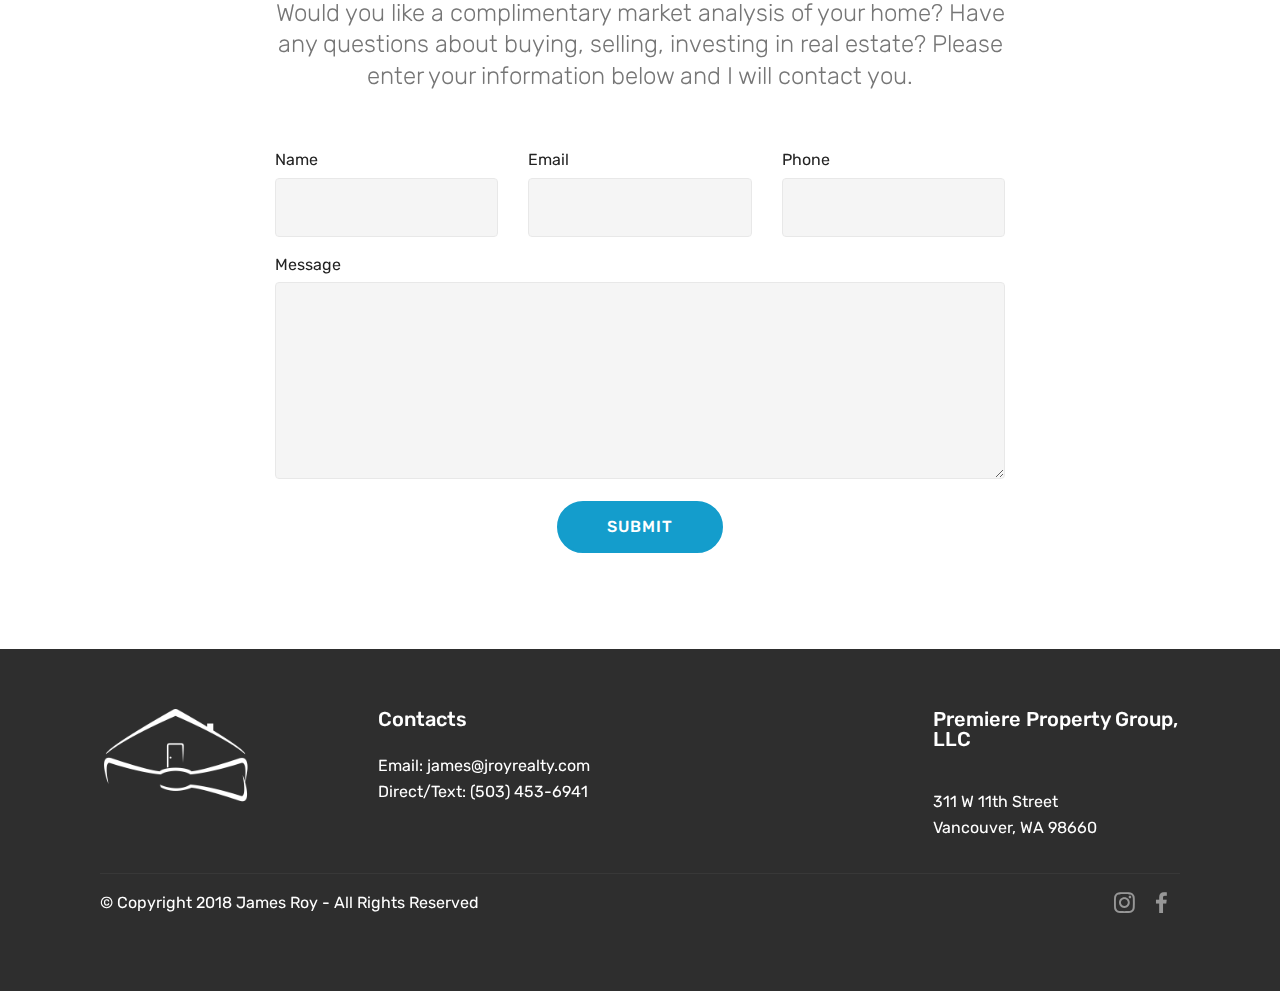
==== commit 514c7502: "create github pages" ====
--- a/index.html
+++ b/index.html
@@ -46,7 +46,7 @@
     </div>
 </section>
 
-<section class="engine"><a href="https://mobiri.se/o">portfolio website templates</a></section><section class="mbr-section article content10 cid-r3Y9uBCU4L" id="content10-m">
+<section class="engine"><a href="https://mobiri.se">Mobirise</a></section><section class="mbr-section article content10 cid-r3Y9uBCU4L" id="content10-m">
     
      
 
@@ -66,7 +66,7 @@
     <div class="container">
         <div class="media-container-row">
             <div class="mbr-text col-12 col-md-8 mbr-fonts-style display-7">
-                <blockquote><strong>A SoCal native who has called the PNW home for over 15 years. </strong>After moving here in the early 2000's, I appreciate and love the area. I would honestly <strong>NEVER </strong>move back! I am a real estate broker in Clark County WA working under the supervision of Premiere Property Group assisting clients with buying, selling and investing in real estate.
+                <blockquote><strong>A SoCal native who has called the PNW home for over 15 years. </strong>After moving here in the early 2000's, I have truly grown to appreciate and love the area. I would honestly <strong>NEVER </strong>move back! I am a real estate broker in Clark County WA working under the supervision of Premiere Property Group assisting clients with buying, selling and investing in real estate.
 </blockquote><blockquote><strong>Outside of Real Estate </strong>I enjoy spending time with family and friends, playing all sports team and individual, partake in most action sports that involve a board and have taught myself how to play a hand full of instruments.</blockquote>
             </div>
         </div>
@@ -93,7 +93,7 @@
                         Thanks for filling out the form!
                     </div>
             
-                    <form class="mbr-form" action="https://mobirise.com/" method="post" data-form-title="Mobirise Form"><input type="hidden" name="email" data-form-email="true" value="Vty23cEqrvPQbxbCtnXx89F7AYAaECSkbzXLBRYVHNv/qEQ5d8PttIhQMNzDNtGaWgs38irJYRD3cL+0LUmZPEhqttLKTwP87uqoY06AeUVUimj1GCmIAbm/yZIn5LIz" data-form-field="Email">
+                    <form class="mbr-form" action="https://mobirise.com/" method="post" data-form-title="Mobirise Form"><input type="hidden" name="email" data-form-email="true" value="QpLckEYYpkJ6wXDrV34h/zlB08k7mx6FrNYI4eDSK1mKNrsvNXdP3s0nvqeaF4gp6xe6KNyUhNGxvwxqU2PDEcsaQlCTEGjM6CJjaE9MWUUPVd1yQNwzqJzSg0Ocq86N" data-form-field="Email">
                         <div class="row row-sm-offset">
                             <div class="col-md-4 multi-horizontal" data-for="name">
                                 <div class="form-group">
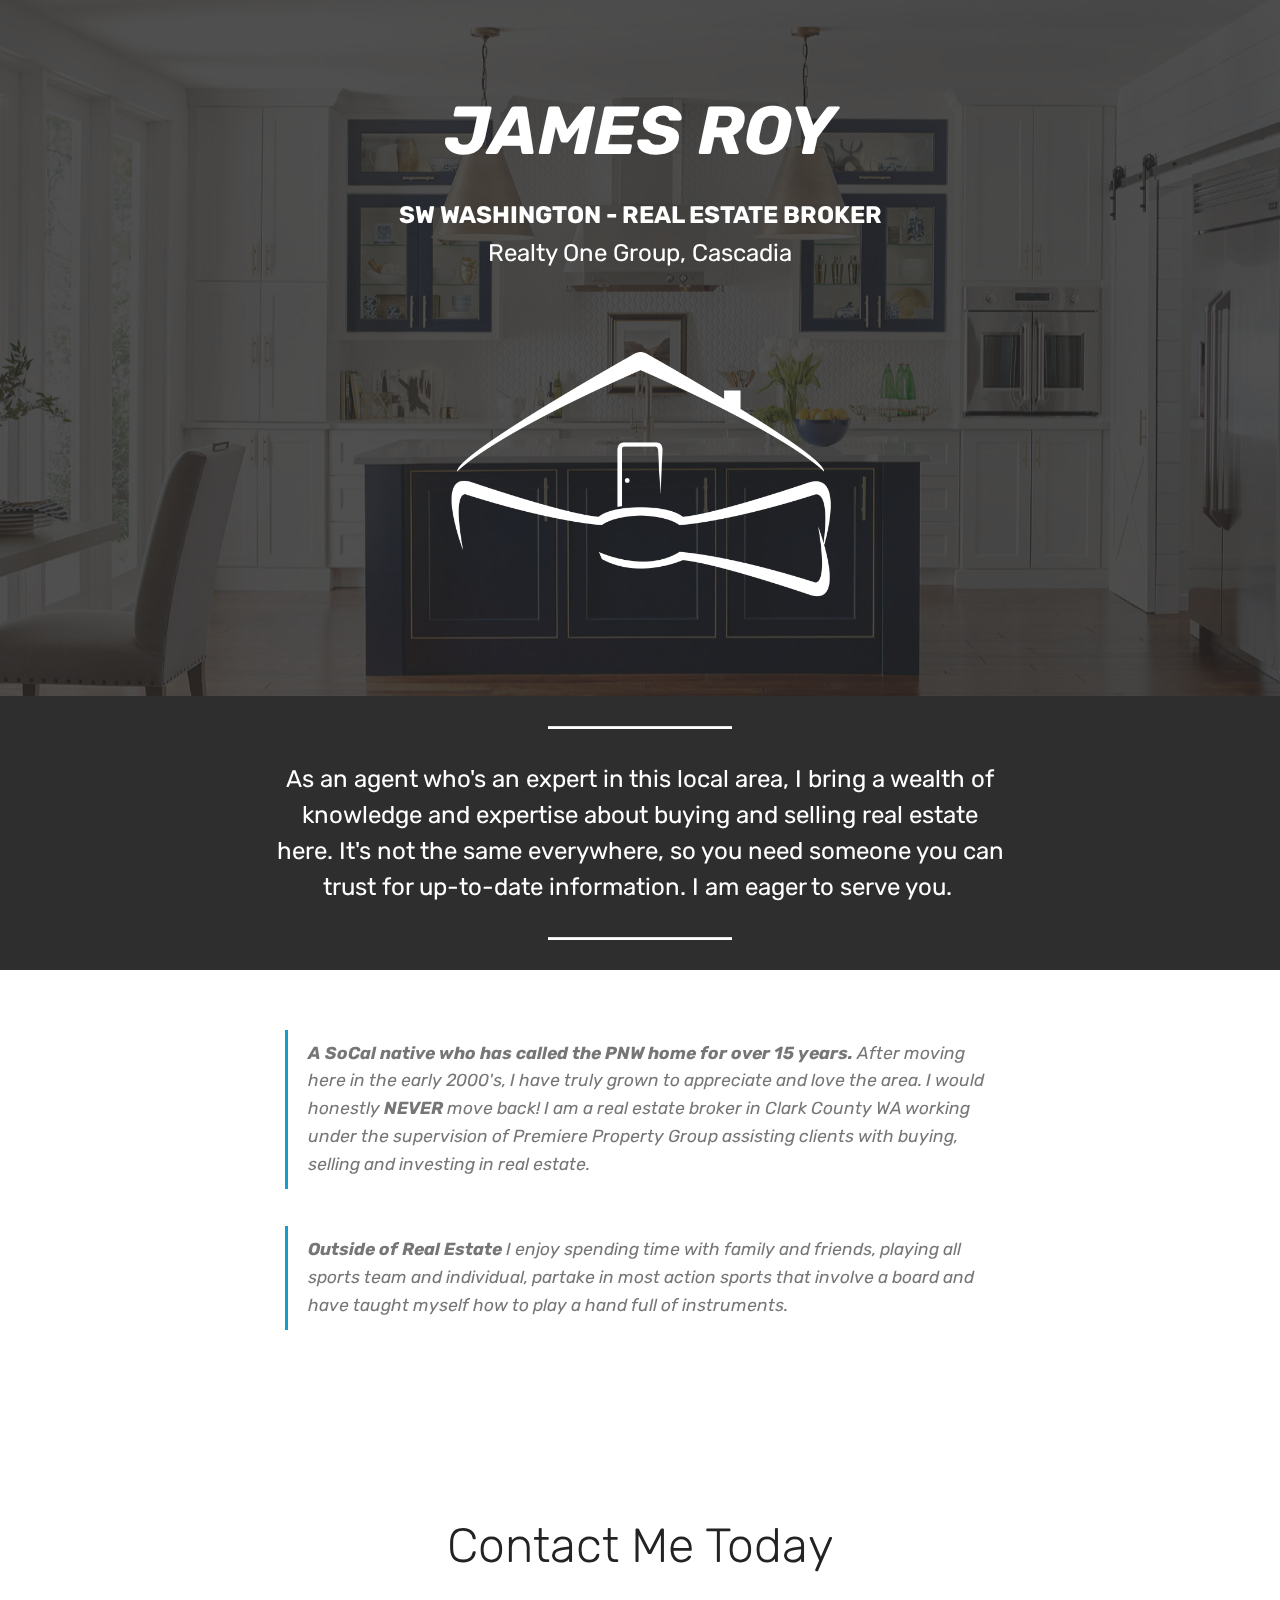
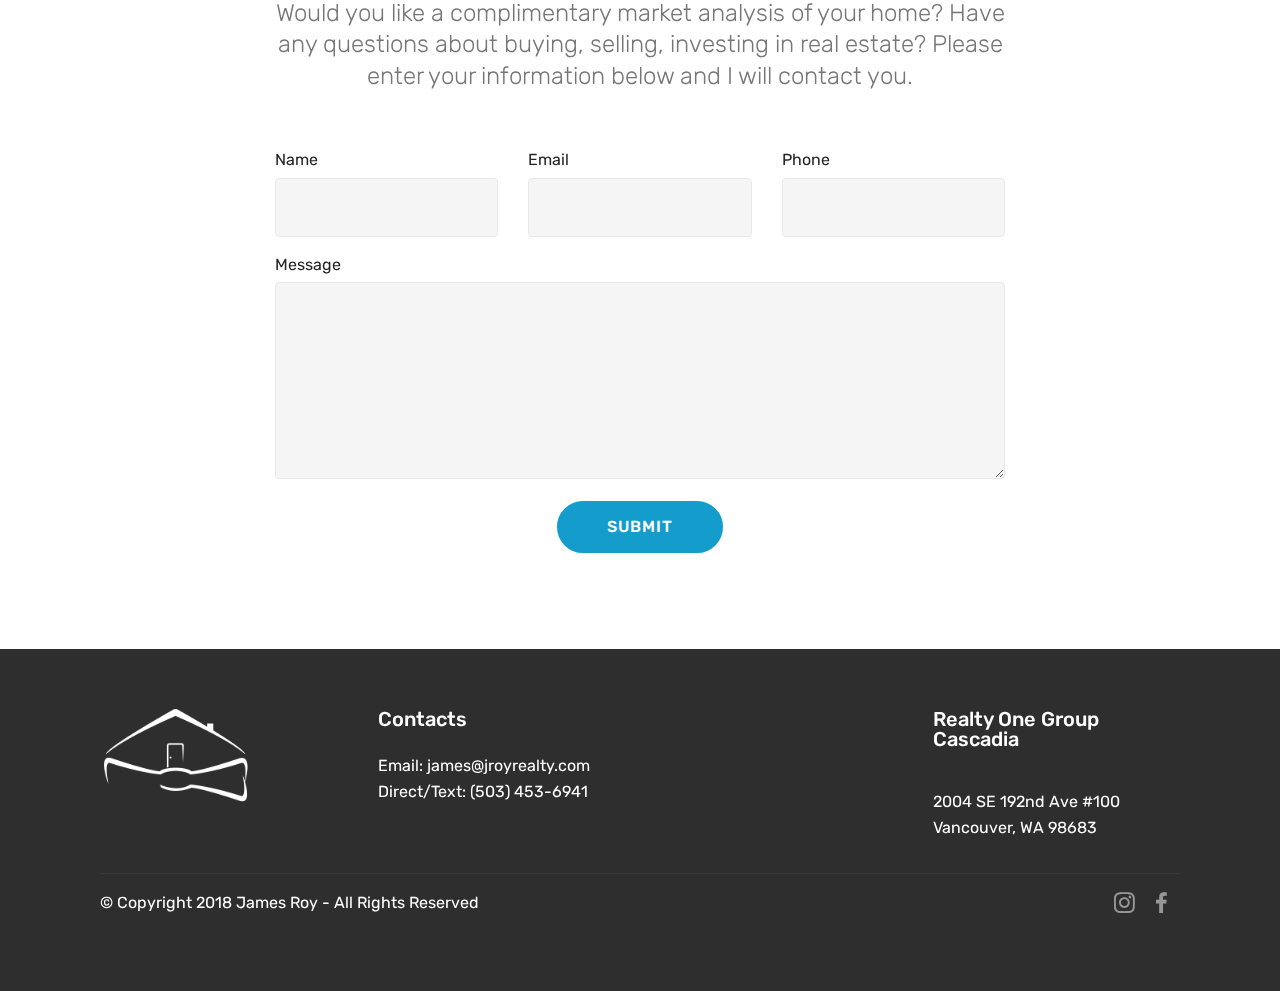
==== commit d2c08b55: "create github pages" ====
--- a/index.html
+++ b/index.html
@@ -35,7 +35,7 @@
                 
                 <div class="mbr-text align-center mbr-white pb-3">
                     <p class="mbr-text mbr-fonts-style display-5"><strong>SW WASHINGTON - REAL ESTATE BROKER 
-<br></strong>Premiere Property Group, LLC</p>
+<br></strong>Realty One Group, Cascadia</p>
                 </div>
                 
             </div>
@@ -46,7 +46,7 @@
     </div>
 </section>
 
-<section class="engine"><a href="https://mobiri.se">Mobirise</a></section><section class="mbr-section article content10 cid-r3Y9uBCU4L" id="content10-m">
+<section class="engine"><a href="https://mobiri.se/k">how to develop your own website</a></section><section class="mbr-section article content10 cid-r3Y9uBCU4L" id="content10-m">
     
      
 
@@ -93,7 +93,7 @@
                         Thanks for filling out the form!
                     </div>
             
-                    <form class="mbr-form" action="https://mobirise.com/" method="post" data-form-title="Mobirise Form"><input type="hidden" name="email" data-form-email="true" value="QpLckEYYpkJ6wXDrV34h/zlB08k7mx6FrNYI4eDSK1mKNrsvNXdP3s0nvqeaF4gp6xe6KNyUhNGxvwxqU2PDEcsaQlCTEGjM6CJjaE9MWUUPVd1yQNwzqJzSg0Ocq86N" data-form-field="Email">
+                    <form class="mbr-form" action="https://mobirise.com/" method="post" data-form-title="Mobirise Form"><input type="hidden" name="email" data-form-email="true" value="wD78GaDuDnPnv7fpfSKrcG0eHzPAXtc6ugekslN1t2Pr+uEb8jMgmVbc6Knvpw9c61MdlT1bDHgTYbUltZ9mV81aEaFUB8vCuY/NLLHM3MqifeSpA4ClDe2rj2TBUiIJ" data-form-field="Email">
                         <div class="row row-sm-offset">
                             <div class="col-md-4 multi-horizontal" data-for="name">
                                 <div class="form-group">
@@ -152,8 +152,8 @@
                 <p class="mbr-text"></p>
             </div>
             <div class="col-12 col-md-3 mbr-fonts-style display-7">
-                <h5 class="pb-3"><p>Premiere Property Group, LLC</p></h5>
-                <p class="mbr-text">311 W 11th Street<br>Vancouver, WA 98660</p>
+                <h5 class="pb-3"><p>Realty One Group Cascadia</p></h5>
+                <p class="mbr-text">2004 SE 192nd Ave #100<br>Vancouver, WA 98683</p>
             </div>
         </div>
         <div class="footer-lower">
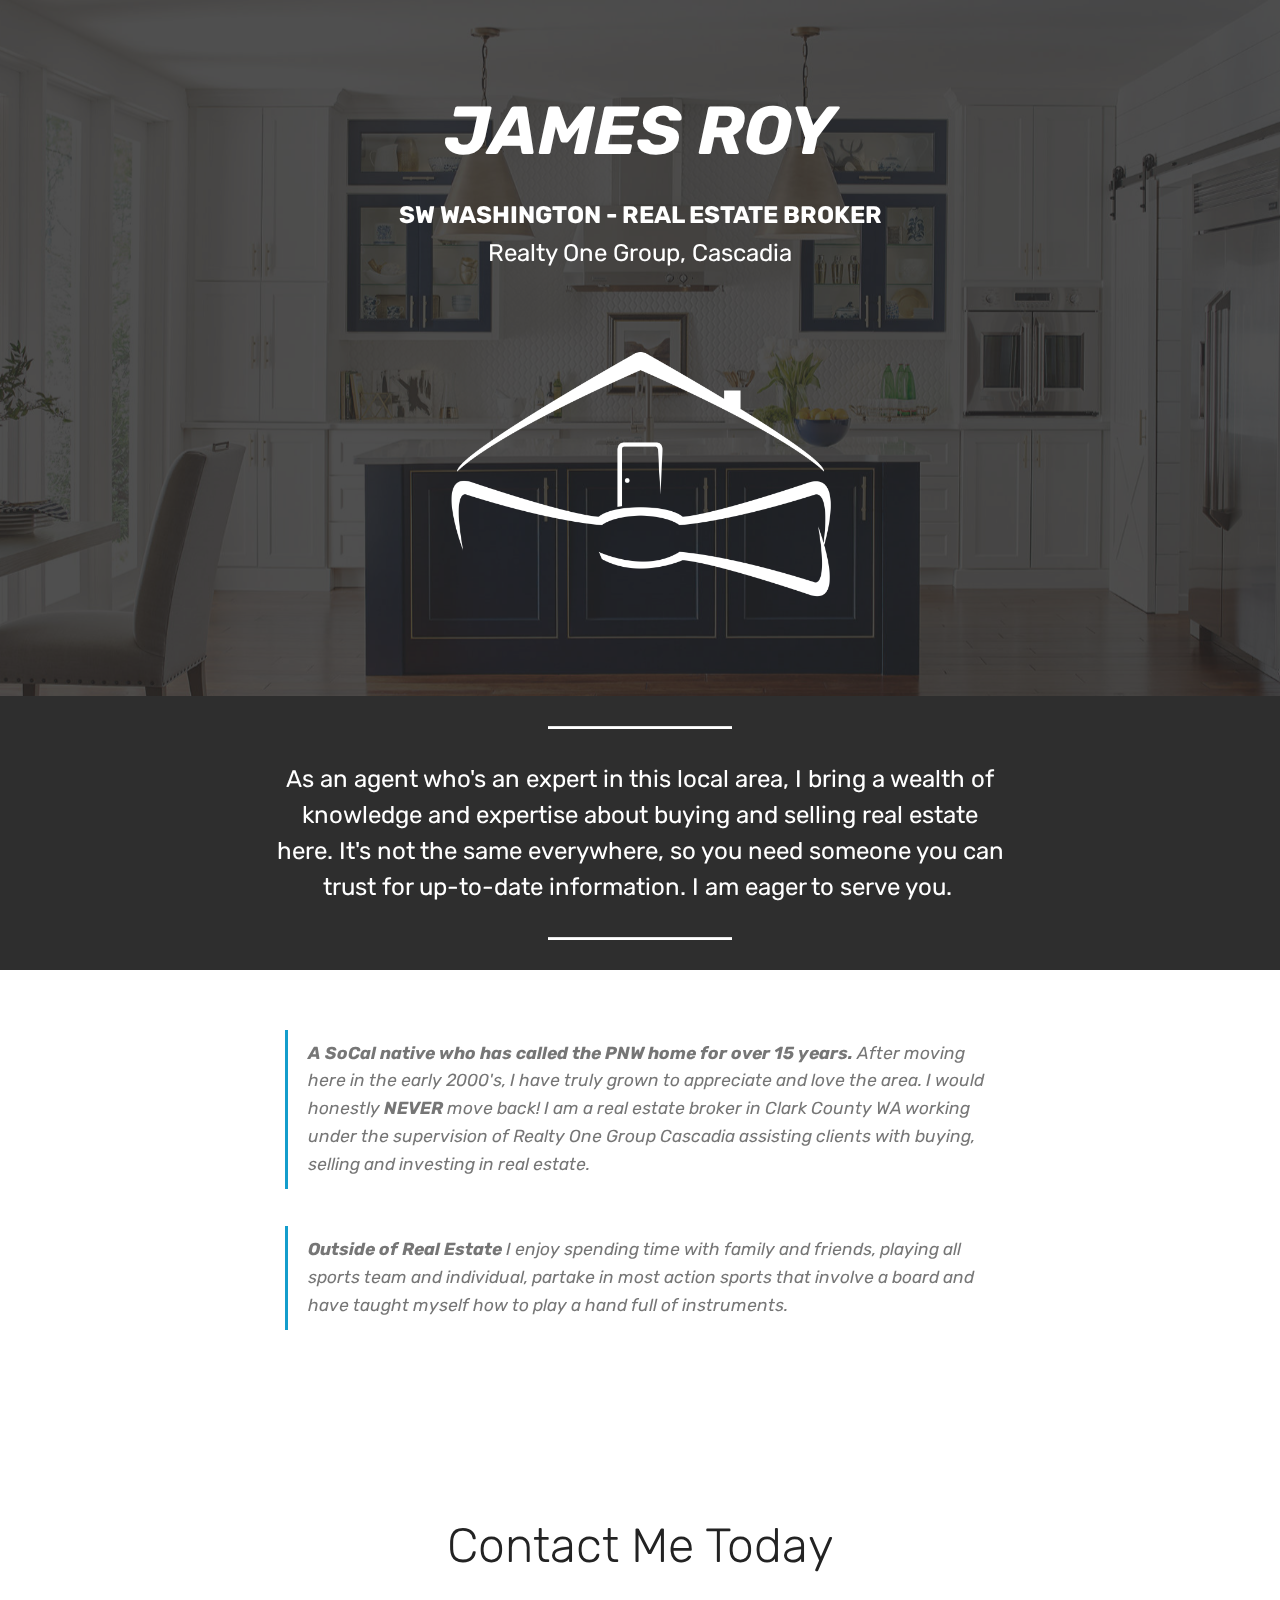
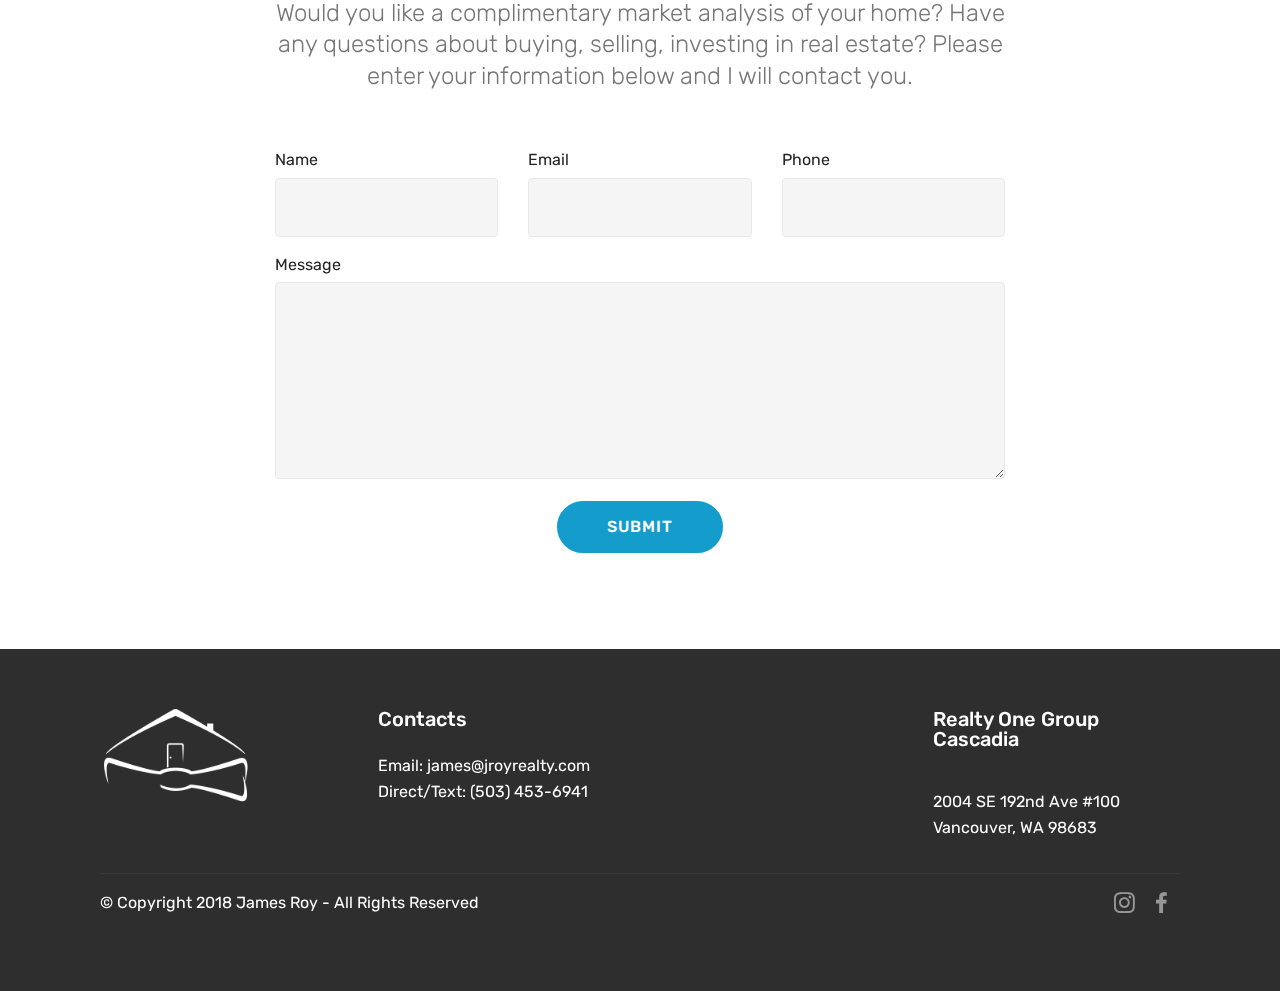
==== commit 8da1a52d: "create github pages" ====
--- a/index.html
+++ b/index.html
@@ -46,7 +46,7 @@
     </div>
 </section>
 
-<section class="engine"><a href="https://mobiri.se/k">how to develop your own website</a></section><section class="mbr-section article content10 cid-r3Y9uBCU4L" id="content10-m">
+<section class="engine"><a href="https://mobiri.se/k">develop free website</a></section><section class="mbr-section article content10 cid-r3Y9uBCU4L" id="content10-m">
     
      
 
@@ -66,7 +66,7 @@
     <div class="container">
         <div class="media-container-row">
             <div class="mbr-text col-12 col-md-8 mbr-fonts-style display-7">
-                <blockquote><strong>A SoCal native who has called the PNW home for over 15 years. </strong>After moving here in the early 2000's, I have truly grown to appreciate and love the area. I would honestly <strong>NEVER </strong>move back! I am a real estate broker in Clark County WA working under the supervision of Premiere Property Group assisting clients with buying, selling and investing in real estate.
+                <blockquote><strong>A SoCal native who has called the PNW home for over 15 years. </strong>After moving here in the early 2000's, I have truly grown to appreciate and love the area. I would honestly <strong>NEVER </strong>move back! I am a real estate broker in Clark County WA working under the supervision of Realty One Group Cascadia assisting clients with buying, selling and investing in real estate.
 </blockquote><blockquote><strong>Outside of Real Estate </strong>I enjoy spending time with family and friends, playing all sports team and individual, partake in most action sports that involve a board and have taught myself how to play a hand full of instruments.</blockquote>
             </div>
         </div>
@@ -93,7 +93,7 @@
                         Thanks for filling out the form!
                     </div>
             
-                    <form class="mbr-form" action="https://mobirise.com/" method="post" data-form-title="Mobirise Form"><input type="hidden" name="email" data-form-email="true" value="wD78GaDuDnPnv7fpfSKrcG0eHzPAXtc6ugekslN1t2Pr+uEb8jMgmVbc6Knvpw9c61MdlT1bDHgTYbUltZ9mV81aEaFUB8vCuY/NLLHM3MqifeSpA4ClDe2rj2TBUiIJ" data-form-field="Email">
+                    <form class="mbr-form" action="https://mobirise.com/" method="post" data-form-title="Mobirise Form"><input type="hidden" name="email" data-form-email="true" value="YinCKMkkNuNiBNQn+BeP5M1JzKPNZS1VgDRYsrPQZdUnz6xaem5VPh/iPGEWMq/+KNZ+ryUH9iMjsWUMlljxqeqvOwVBIefvFcr96LjX35GRFN1wutJuOsRZaUgPzMNo" data-form-field="Email">
                         <div class="row row-sm-offset">
                             <div class="col-md-4 multi-horizontal" data-for="name">
                                 <div class="form-group">
